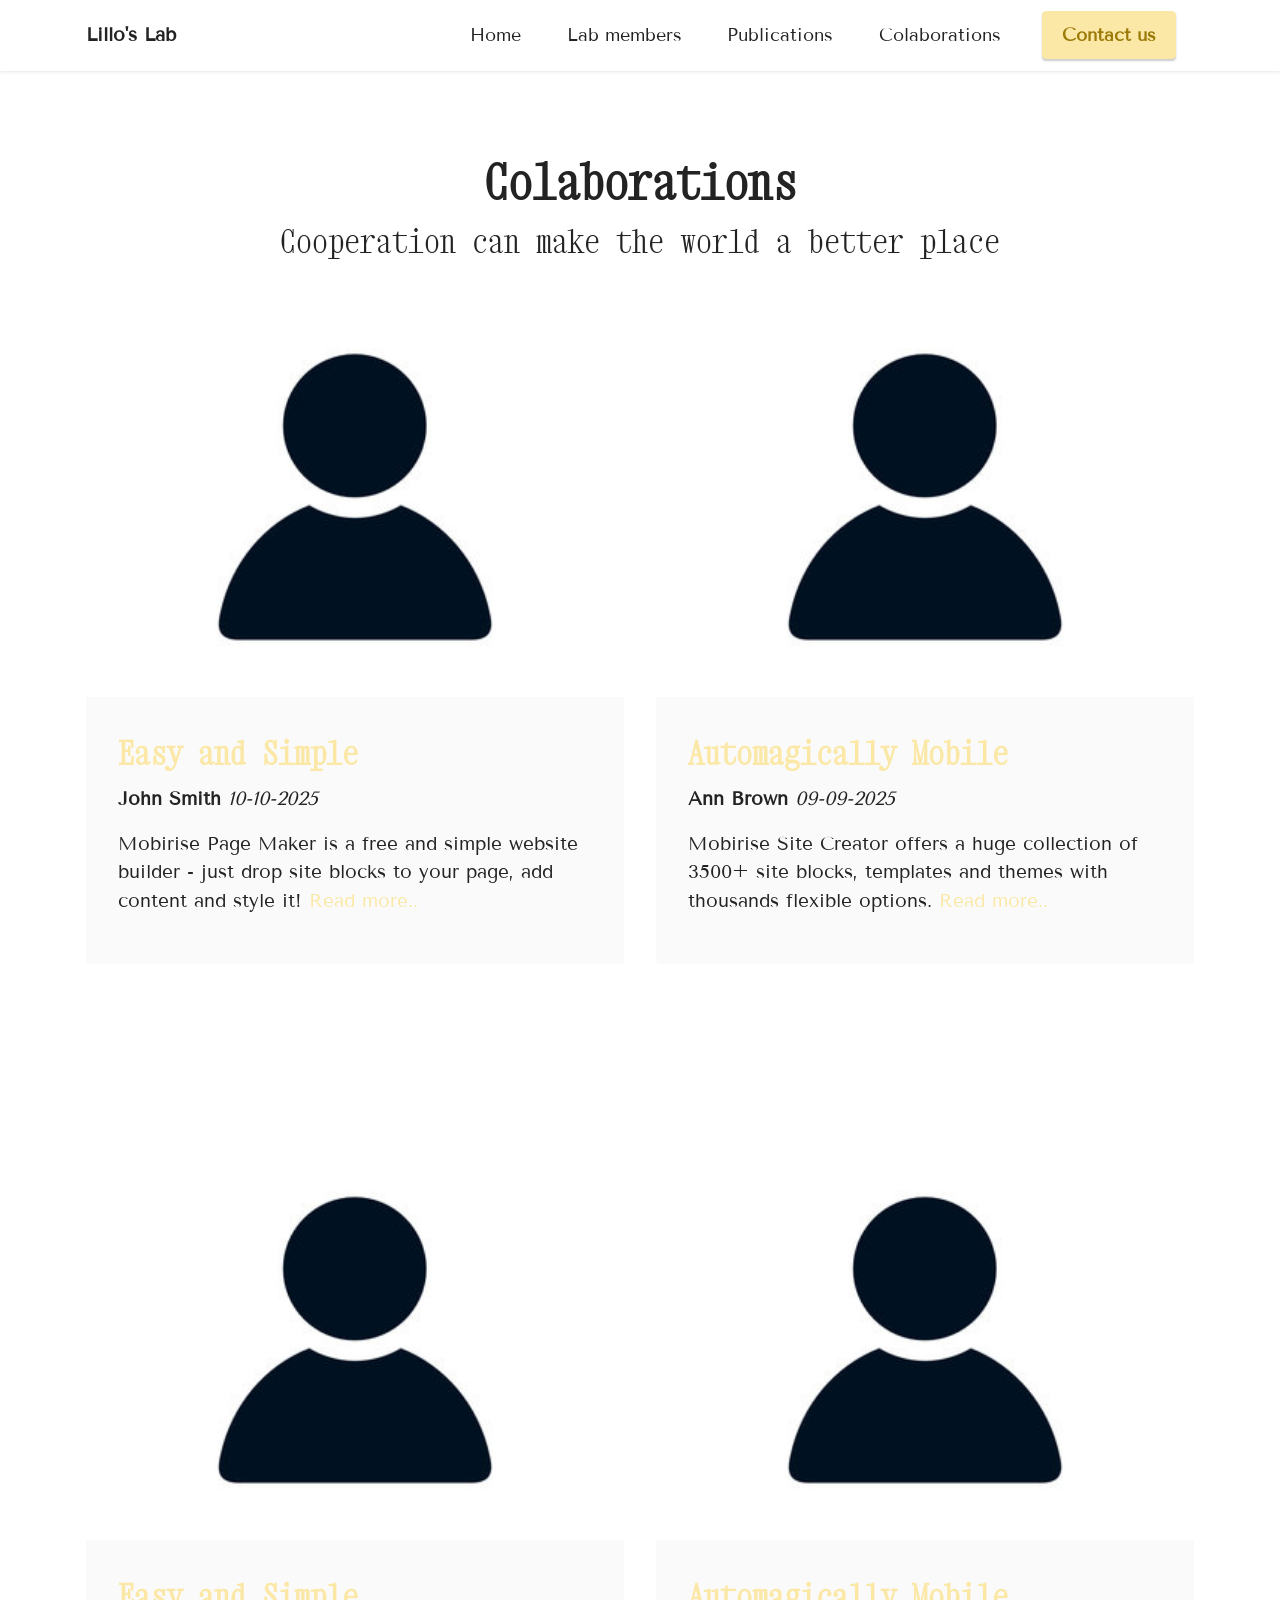
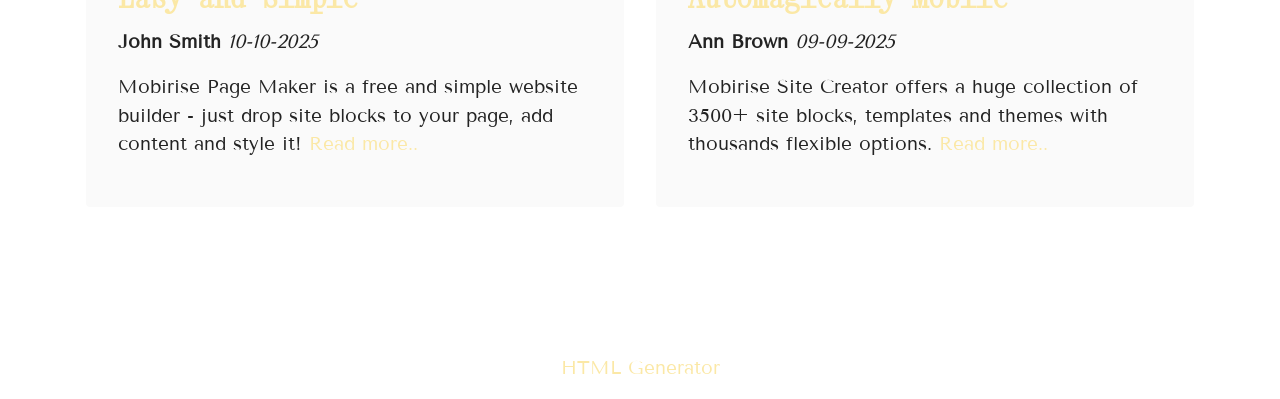
==== Colaborations.html @ 9b97ae5f "create github pages" ====
<!DOCTYPE html>
<html  >
<head>
  <!-- Site made with Mobirise Website Builder v6.1.12, https://mobirise.com -->
  <meta charset="UTF-8">
  <meta http-equiv="X-UA-Compatible" content="IE=edge">
  <meta name="generator" content="Mobirise v6.1.12, mobirise.com">
  <meta name="viewport" content="width=device-width, initial-scale=1, minimum-scale=1">
  <link rel="shortcut icon" href="assets/images/logo.png" type="image/x-icon">
  <meta name="description" content="">
  
  
  <title>Colaborations</title>
  <link rel="stylesheet" href="assets/bootstrap/css/bootstrap.min.css">
  <link rel="stylesheet" href="assets/dropdown/css/style.css">
  <link rel="stylesheet" href="assets/socicon/css/styles.css">
  <link rel="stylesheet" href="assets/theme/css/style.css">
  <link rel="preload" href="https://fonts.googleapis.com/css?family=Xanh+Mono:400,400i&display=swap" as="style" onload="this.onload=null;this.rel='stylesheet'">
  <noscript><link rel="stylesheet" href="https://fonts.googleapis.com/css?family=Xanh+Mono:400,400i&display=swap"></noscript>
  <link rel="preload" href="https://fonts.googleapis.com/css?family=Tenor+Sans:400&display=swap" as="style" onload="this.onload=null;this.rel='stylesheet'">
  <noscript><link rel="stylesheet" href="https://fonts.googleapis.com/css?family=Tenor+Sans:400&display=swap"></noscript>
  <link rel="preload" as="style" href="assets/mobirise/css/mbr-additional.css?v=vrxulY"><link rel="stylesheet" href="assets/mobirise/css/mbr-additional.css?v=vrxulY" type="text/css">

  
  
  
</head>
<body>
  
  <section data-bs-version="5.1" class="menu menu2 cid-sFHpMqcXGj" once="menu" id="menu2-4">
    
    <nav class="navbar navbar-dropdown navbar-fixed-top navbar-expand-lg">
        <div class="container">
            <div class="navbar-brand">
                
                <span class="navbar-caption-wrap"><a class="navbar-caption text-black text-primary display-7">Lillo's Lab</a></span>
            </div>
            <button class="navbar-toggler" type="button" data-toggle="collapse" data-bs-toggle="collapse" data-target="#navbarSupportedContent" data-bs-target="#navbarSupportedContent" aria-controls="navbarNavAltMarkup" aria-expanded="false" aria-label="Toggle navigation">
                <div class="hamburger">
                    <span></span>
                    <span></span>
                    <span></span>
                    <span></span>
                </div>
            </button>
            <div class="collapse navbar-collapse" id="navbarSupportedContent">
                <ul class="navbar-nav nav-dropdown" data-app-modern-menu="true"><li class="nav-item"><a class="nav-link link text-black text-primary display-4" href="index.html#top">Home</a></li>
                    <li class="nav-item"><a class="nav-link link text-black text-primary display-4" href="members.html">Lab members</a></li>
                    <li class="nav-item"><a class="nav-link link text-black text-primary display-4" href="index.html#features19-e">Publications</a>
                    </li><li class="nav-item"><a class="nav-link link text-black text-primary display-4" href="index.html#map1-a">Colaborations</a></li></ul>
                
                <div class="navbar-buttons mbr-section-btn"><a class="btn btn-primary display-4" href="https://mobiri.se">Contact us</a></div>
            </div>
        </div>
    </nav>
</section>

<section data-bs-version="5.1" class="content1 cid-vqY2LfV2Kw" id="content1-f">
    
    
    <div class="container">
        <div class="mbr-section-head">
            <h4 class="mbr-section-title mbr-fonts-style align-center mb-0 display-2"><strong>Colaborations</strong></h4>
            <h5 class="mbr-section-subtitle mbr-fonts-style align-center mb-0 mt-2 display-5">Cooperation can make the world a better place</h5>
        </div>
        <div class="row mt-4">
            <div class="item features-image col-12 col-md-6 col-lg-6">
                <div class="item-wrapper">
                    <div class="item-img">
                        <img src="assets/images/person.jpg" alt="Mobirise Website Builder" title="">
                    </div>
                    <div class="item-content">
                        <h5 class="item-title mbr-fonts-style display-5"><a href="#top" class="text-primary"><strong>Easy and Simple</strong></a></h5>
                        <h6 class="item-subtitle mbr-fonts-style mt-1 display-7">
                            <strong style="">John Smith</strong><em> 10-10-2025</em></h6>
                        <p class="mbr-text mbr-fonts-style mt-3 display-7">Mobirise Page Maker is a free and simple
                            website builder - just drop site blocks to your page, add content and style it!&nbsp;<a href="#" class="text-primary">Read more..</a></p>
                    </div>
                    
                </div>
            </div>
            <div class="item features-image col-12 col-md-6 col-lg-6">
                <div class="item-wrapper">
                    <div class="item-img">
                        <img src="assets/images/person.jpg" alt="Mobirise Website Builder" title="">
                    </div>
                    <div class="item-content">
                        <h5 class="item-title mbr-fonts-style display-5"><a href="#top" class="text-primary"><strong>Automagically Mobile</strong></a></h5>
                        <h6 class="item-subtitle mbr-fonts-style mt-1 display-7"><strong style="">Ann
                                Brown</strong><em>&nbsp;09-09-2025</em></h6>
                        <p class="mbr-text mbr-fonts-style mt-3 display-7">Mobirise Site Creator offers a huge
                            collection of 3500+ site blocks, templates and themes with thousands flexible options. <a href="#top" class="text-primary">Read more..</a><br></p>
                    </div>
                    
                </div>
            </div>


        </div>
    </div>
</section>

<section data-bs-version="5.1" class="content1 cid-vqY32XXuA8" id="content1-h">
    
    
    <div class="container">
        
        <div class="row mt-4">
            <div class="item features-image col-12 col-md-6 col-lg-6">
                <div class="item-wrapper">
                    <div class="item-img">
                        <img src="assets/images/person.jpg" alt="Mobirise Website Builder" title="">
                    </div>
                    <div class="item-content">
                        <h5 class="item-title mbr-fonts-style display-5"><a href="#top" class="text-primary"><strong>Easy and Simple</strong></a></h5>
                        <h6 class="item-subtitle mbr-fonts-style mt-1 display-7">
                            <strong style="">John Smith</strong><em> 10-10-2025</em></h6>
                        <p class="mbr-text mbr-fonts-style mt-3 display-7">Mobirise Page Maker is a free and simple
                            website builder - just drop site blocks to your page, add content and style it!&nbsp;<a href="#" class="text-primary">Read more..</a></p>
                    </div>
                    
                </div>
            </div>
            <div class="item features-image col-12 col-md-6 col-lg-6">
                <div class="item-wrapper">
                    <div class="item-img">
                        <img src="assets/images/person.jpg" alt="Mobirise Website Builder" title="">
                    </div>
                    <div class="item-content">
                        <h5 class="item-title mbr-fonts-style display-5"><a href="#top" class="text-primary"><strong>Automagically Mobile</strong></a></h5>
                        <h6 class="item-subtitle mbr-fonts-style mt-1 display-7"><strong style="">Ann
                                Brown</strong><em>&nbsp;09-09-2025</em></h6>
                        <p class="mbr-text mbr-fonts-style mt-3 display-7">Mobirise Site Creator offers a huge
                            collection of 3500+ site blocks, templates and themes with thousands flexible options. <a href="#top" class="text-primary">Read more..</a><br></p>
                    </div>
                    
                </div>
            </div>


        </div>
    </div>
</section><section class="display-7" style="padding: 0;align-items: center;justify-content: center;flex-wrap: wrap;    align-content: center;display: flex;position: relative;height: 4rem;"><a href="https://mobiri.se/4995027" style="flex: 1 1;height: 4rem;position: absolute;width: 100%;z-index: 1;"><img alt="" style="height: 4rem;" src="[data-uri]"></a><p style="margin: 0;text-align: center;" class="display-7">&#8204;</p><a style="z-index:1" href="https://mobirise.com/html-builder.html">HTML Generator</a></section><script src="assets/bootstrap/js/bootstrap.bundle.min.js"></script>  <script src="assets/smoothscroll/smooth-scroll.js"></script>  <script src="assets/ytplayer/index.js"></script>  <script src="assets/dropdown/js/navbar-dropdown.js"></script>  <script src="assets/theme/js/script.js"></script>  
  
  
</body>
</html>
---- assets/dropdown/css/style.css ----
.navbar-dropdown {
  left: 0;
  padding: 0;
  position: absolute;
  right: 0;
  top: 0;
  transition: all 0.45s ease;
  z-index: 1030;
  background: #282828; }
  .navbar-dropdown .navbar-logo {
    margin-right: 0.8rem;
    transition: margin 0.3s ease-in-out;
    vertical-align: middle; }
    .navbar-dropdown .navbar-logo img {
      height: 3.125rem;
      transition: all 0.3s ease-in-out; }
    .navbar-dropdown .navbar-logo.mbr-iconfont {
      font-size: 3.125rem;
      line-height: 3.125rem; }
  .navbar-dropdown .navbar-caption {
    font-weight: 700;
    white-space: normal;
    vertical-align: -4px;
    line-height: 3.125rem !important; }
    .navbar-dropdown .navbar-caption, .navbar-dropdown .navbar-caption:hover {
      color: inherit;
      text-decoration: none; }
  .navbar-dropdown .mbr-iconfont + .navbar-caption {
    vertical-align: -1px; }
  .navbar-dropdown.navbar-fixed-top {
    position: fixed; }
  .navbar-dropdown .navbar-brand span {
    vertical-align: -4px; }
  .navbar-dropdown.bg-color.transparent {
    background: none; }
  .navbar-dropdown.navbar-short .navbar-brand {
    padding: 0.625rem 0; }
    .navbar-dropdown.navbar-short .navbar-brand span {
      vertical-align: -1px; }
  .navbar-dropdown.navbar-short .navbar-caption {
    line-height: 2.375rem !important;
    vertical-align: -2px; }
  .navbar-dropdown.navbar-short .navbar-logo {
    margin-right: 0.5rem; }
    .navbar-dropdown.navbar-short .navbar-logo img {
      height: 2.375rem; }
    .navbar-dropdown.navbar-short .navbar-logo.mbr-iconfont {
      font-size: 2.375rem;
      line-height: 2.375rem; }
  .navbar-dropdown.navbar-short .mbr-table-cell {
    height: 3.625rem; }
  .navbar-dropdown .navbar-close {
    left: 0.6875rem;
    position: fixed;
    top: 0.75rem;
    z-index: 1000; }
  .navbar-dropdown .hamburger-icon {
    content: "";
    display: inline-block;
    vertical-align: middle;
    width: 16px;
    -webkit-box-shadow: 0 -6px 0 1px #282828,0 0 0 1px #282828,0 6px 0 1px #282828;
    -moz-box-shadow: 0 -6px 0 1px #282828,0 0 0 1px #282828,0 6px 0 1px #282828;
    box-shadow: 0 -6px 0 1px #282828,0 0 0 1px #282828,0 6px 0 1px #282828; }

.dropdown-menu .dropdown-toggle[data-toggle="dropdown-submenu"]::after {
  border-bottom: 0.35em solid transparent;
  border-left: 0.35em solid;
  border-right: 0;
  border-top: 0.35em solid transparent;
  margin-left: 0.3rem; }

.dropdown-menu .dropdown-item:focus {
  outline: 0; }

.nav-dropdown {
  font-size: 0.75rem;
  font-weight: 500;
  height: auto !important; }
  .nav-dropdown .nav-btn {
    padding-left: 1rem; }
  .nav-dropdown .link {
    margin: .667em 1.667em;
    font-weight: 500;
    padding: 0;
    transition: color .2s ease-in-out; }
    .nav-dropdown .link.dropdown-toggle {
      margin-right: 2.583em; }
      .nav-dropdown .link.dropdown-toggle::after {
        margin-left: .25rem;
        border-top: 0.35em solid;
        border-right: 0.35em solid transparent;
        border-left: 0.35em solid transparent;
        border-bottom: 0; }
      .nav-dropdown .link.dropdown-toggle[aria-expanded="true"] {
        margin: 0;
        padding: 0.667em 3.263em  0.667em 1.667em; }
  .nav-dropdown .link::after,
  .nav-dropdown .dropdown-item::after {
    color: inherit; }
  .nav-dropdown .btn {
    font-size: 0.75rem;
    font-weight: 700;
    letter-spacing: 0;
    margin-bottom: 0;
    padding-left: 1.25rem;
    padding-right: 1.25rem; }
  .nav-dropdown .dropdown-menu {
    border-radius: 0;
    border: 0;
    left: 0;
    margin: 0;
    padding-bottom: 1.25rem;
    padding-top: 1.25rem;
    position: relative; }
  .nav-dropdown .dropdown-submenu {
    margin-left: 0.125rem;
    top: 0; }
  .nav-dropdown .dropdown-item {
    font-weight: 500;
    line-height: 2;
    padding: 0.3846em 4.615em 0.3846em 1.5385em;
    position: relative;
    transition: color .2s ease-in-out, background-color .2s ease-in-out; }
    .nav-dropdown .dropdown-item::after {
      margin-top: -0.3077em;
      position: absolute;
      right: 1.1538em;
      top: 50%; }
    .nav-dropdown .dropdown-item:focus, .nav-dropdown .dropdown-item:hover {
      background: none; }

@media (max-width: 767px) {
  .nav-dropdown.navbar-toggleable-sm {
    bottom: 0;
    display: none;
    left: 0;
    overflow-x: hidden;
    position: fixed;
    top: 0;
    transform: translateX(-100%);
    -ms-transform: translateX(-100%);
    -webkit-transform: translateX(-100%);
    width: 18.75rem;
    z-index: 999; } }
.nav-dropdown.navbar-toggleable-xl {
  bottom: 0;
  display: none;
  left: 0;
  overflow-x: hidden;
  position: fixed;
  top: 0;
  transform: translateX(-100%);
  -ms-transform: translateX(-100%);
  -webkit-transform: translateX(-100%);
  width: 18.75rem;
  z-index: 999; }

.nav-dropdown-sm {
  display: block !important;
  overflow-x: hidden;
  overflow: auto;
  padding-top: 3.875rem; }
  .nav-dropdown-sm::after {
    content: "";
    display: block;
    height: 3rem;
    width: 100%; }
  .nav-dropdown-sm.collapse.in ~ .navbar-close {
    display: block !important; }
  .nav-dropdown-sm.collapsing, .nav-dropdown-sm.collapse.in {
    transform: translateX(0);
    -ms-transform: translateX(0);
    -webkit-transform: translateX(0);
    transition: all 0.25s ease-out;
    -webkit-transition: all 0.25s ease-out;
    background: #282828; }
  .nav-dropdown-sm.collapsing[aria-expanded="false"] {
    transform: translateX(-100%);
    -ms-transform: translateX(-100%);
    -webkit-transform: translateX(-100%); }
  .nav-dropdown-sm .nav-item {
    display: block;
    margin-left: 0 !important;
    padding-left: 0; }
  .nav-dropdown-sm .link,
  .nav-dropdown-sm .dropdown-item {
    border-top: 1px dotted rgba(255, 255, 255, 0.1);
    font-size: 0.8125rem;
    line-height: 1.6;
    margin: 0 !important;
    padding: 0.875rem 2.4rem 0.875rem 1.5625rem !important;
    position: relative;
    white-space: normal; }
    .nav-dropdown-sm .link:focus, .nav-dropdown-sm .link:hover,
    .nav-dropdown-sm .dropdown-item:focus,
    .nav-dropdown-sm .dropdown-item:hover {
      background: rgba(0, 0, 0, 0.2) !important;
      color: #c0a375; }
  .nav-dropdown-sm .nav-btn {
    position: relative;
    padding: 1.5625rem 1.5625rem 0 1.5625rem; }
    .nav-dropdown-sm .nav-btn::before {
      border-top: 1px dotted rgba(255, 255, 255, 0.1);
      content: "";
      left: 0;
      position: absolute;
      top: 0;
      width: 100%; }
    .nav-dropdown-sm .nav-btn + .nav-btn {
      padding-top: 0.625rem; }
      .nav-dropdown-sm .nav-btn + .nav-btn::before {
        display: none; }
  .nav-dropdown-sm .btn {
    padding: 0.625rem 0; }
  .nav-dropdown-sm .dropdown-toggle[data-toggle="dropdown-submenu"]::after {
    margin-left: .25rem;
    border-top: 0.35em solid;
    border-right: 0.35em solid transparent;
    border-left: 0.35em solid transparent;
    border-bottom: 0; }
  .nav-dropdown-sm .dropdown-toggle[data-toggle="dropdown-submenu"][aria-expanded="true"]::after {
    border-top: 0;
    border-right: 0.35em solid transparent;
    border-left: 0.35em solid transparent;
    border-bottom: 0.35em solid; }
  .nav-dropdown-sm .dropdown-menu {
    margin: 0;
    padding: 0;
    position: relative;
    top: 0;
    left: 0;
    width: 100%;
    border: 0;
    float: none;
    border-radius: 0;
    background: none; }
  .nav-dropdown-sm .dropdown-submenu {
    left: 100%;
    margin-left: 0.125rem;
    margin-top: -1.25rem;
    top: 0; }

.navbar-toggleable-sm .nav-dropdown .dropdown-menu {
  position: absolute; }

.navbar-toggleable-sm .nav-dropdown .dropdown-submenu {
  left: 100%;
  margin-left: 0.125rem;
  margin-top: -1.25rem;
  top: 0; }

.navbar-toggleable-sm.opened .nav-dropdown .dropdown-menu {
  position: relative; }

.navbar-toggleable-sm.opened .nav-dropdown .dropdown-submenu {
  left: 0;
  margin-left: 00rem;
  margin-top: 0rem;
  top: 0; }

.is-builder .nav-dropdown.collapsing {
  transition: none !important; }
---- assets/socicon/css/styles.css ----
@charset "UTF-8";

@font-face {
  font-family: 'Socicon';
  src:  url('../fonts/socicon.eot');
  src:  url('../fonts/socicon.eot?#iefix') format('embedded-opentype'),
    url('../fonts/socicon.woff2') format('woff2'),
    url('../fonts/socicon.ttf') format('truetype'),
    url('../fonts/socicon.woff') format('woff'),
    url('../fonts/socicon.svg#socicon') format('svg');
  font-weight: normal;
  font-style: normal;
  font-display: swap;
}

[data-icon]:before {
  font-family: "socicon" !important;
  content: attr(data-icon);
  font-style: normal !important;
  font-weight: normal !important;
  font-variant: normal !important;
  text-transform: none !important;
  speak: none;
  line-height: 1;
  -webkit-font-smoothing: antialiased;
  -moz-osx-font-smoothing: grayscale;
}

[class^="socicon-"], [class*=" socicon-"] {
  /* use !important to prevent issues with browser extensions that change fonts */
  font-family: 'Socicon' !important;
  speak: none;
  font-style: normal;
  font-weight: normal;
  font-variant: normal;
  text-transform: none;
  line-height: 1;

  /* Better Font Rendering =========== */
  -webkit-font-smoothing: antialiased;
  -moz-osx-font-smoothing: grayscale;
}

.socicon-500px:before {
  content: "\e000";
}
.socicon-8tracks:before {
  content: "\e001";
}
.socicon-airbnb:before {
  content: "\e002";
}
.socicon-alliance:before {
  content: "\e003";
}
.socicon-amazon:before {
  content: "\e004";
}
.socicon-amplement:before {
  content: "\e005";
}
.socicon-android:before {
  content: "\e006";
}
.socicon-angellist:before {
  content: "\e007";
}
.socicon-apple:before {
  content: "\e008";
}
.socicon-appnet:before {
  content: "\e009";
}
.socicon-baidu:before {
  content: "\e00a";
}
.socicon-bandcamp:before {
  content: "\e00b";
}
.socicon-battlenet:before {
  content: "\e00c";
}
.socicon-mixer:before {
  content: "\e00d";
}
.socicon-bebee:before {
  content: "\e00e";
}
.socicon-bebo:before {
  content: "\e00f";
}
.socicon-behance:before {
  content: "\e010";
}
.socicon-blizzard:before {
  content: "\e011";
}
.socicon-blogger:before {
  content: "\e012";
}
.socicon-buffer:before {
  content: "\e013";
}
.socicon-chrome:before {
  content: "\e014";
}
.socicon-coderwall:before {
  content: "\e015";
}
.socicon-curse:before {
  content: "\e016";
}
.socicon-dailymotion:before {
  content: "\e017";
}
.socicon-deezer:before {
  content: "\e018";
}
.socicon-delicious:before {
  content: "\e019";
}
.socicon-deviantart:before {
  content: "\e01a";
}
.socicon-diablo:before {
  content: "\e01b";
}
.socicon-digg:before {
  content: "\e01c";
}
.socicon-discord:before {
  content: "\e01d";
}
.socicon-disqus:before {
  content: "\e01e";
}
.socicon-douban:before {
  content: "\e01f";
}
.socicon-draugiem:before {
  content: "\e020";
}
.socicon-dribbble:before {
  content: "\e021";
}
.socicon-drupal:before {
  content: "\e022";
}
.socicon-ebay:before {
  content: "\e023";
}
.socicon-ello:before {
  content: "\e024";
}
.socicon-endomodo:before {
  content: "\e025";
}
.socicon-envato:before {
  content: "\e026";
}
.socicon-etsy:before {
  content: "\e027";
}
.socicon-facebook:before {
  content: "\e028";
}
.socicon-feedburner:before {
  content: "\e029";
}
.socicon-filmweb:before {
  content: "\e02a";
}
.socicon-firefox:before {
  content: "\e02b";
}
.socicon-flattr:before {
  content: "\e02c";
}
.socicon-flickr:before {
  content: "\e02d";
}
.socicon-formulr:before {
  content: "\e02e";
}
.socicon-forrst:before {
  content: "\e02f";
}
.socicon-foursquare:before {
  content: "\e030";
}
.socicon-friendfeed:before {
  content: "\e031";
}
.socicon-github:before {
  content: "\e032";
}
.socicon-goodreads:before {
  content: "\e033";
}
.socicon-google:before {
  content: "\e034";
}
.socicon-googlescholar:before {
  content: "\e035";
}
.socicon-googlegroups:before {
  content: "\e036";
}
.socicon-googlephotos:before {
  content: "\e037";
}
.socicon-googleplus:before {
  content: "\e038";
}
.socicon-grooveshark:before {
  content: "\e039";
}
.socicon-hackerrank:before {
  content: "\e03a";
}
.socicon-hearthstone:before {
  content: "\e03b";
}
.socicon-hellocoton:before {
  content: "\e03c";
}
.socicon-heroes:before {
  content: "\e03d";
}
.socicon-smashcast:before {
  content: "\e03e";
}
.socicon-horde:before {
  content: "\e03f";
}
.socicon-houzz:before {
  content: "\e040";
}
.socicon-icq:before {
  content: "\e041";
}
.socicon-identica:before {
  content: "\e042";
}
.socicon-imdb:before {
  content: "\e043";
}
.socicon-instagram:before {
  content: "\e044";
}
.socicon-issuu:before {
  content: "\e045";
}
.socicon-istock:before {
  content: "\e046";
}
.socicon-itunes:before {
  content: "\e047";
}
.socicon-keybase:before {
  content: "\e048";
}
.socicon-lanyrd:before {
  content: "\e049";
}
.socicon-lastfm:before {
  content: "\e04a";
}
.socicon-line:before {
  content: "\e04b";
}
.socicon-linkedin:before {
  content: "\e04c";
}
.socicon-livejournal:before {
  content: "\e04d";
}
.socicon-lyft:before {
  content: "\e04e";
}
.socicon-macos:before {
  content: "\e04f";
}
.socicon-mail:before {
  content: "\e050";
}
.socicon-medium:before {
  content: "\e051";
}
.socicon-meetup:before {
  content: "\e052";
}
.socicon-mixcloud:before {
  content: "\e053";
}
.socicon-modelmayhem:before {
  content: "\e054";
}
.socicon-mumble:before {
  content: "\e055";
}
.socicon-myspace:before {
  content: "\e056";
}
.socicon-newsvine:before {
  content: "\e057";
}
.socicon-nintendo:before {
  content: "\e058";
}
.socicon-npm:before {
  content: "\e059";
}
.socicon-odnoklassniki:before {
  content: "\e05a";
}
.socicon-openid:before {
  content: "\e05b";
}
.socicon-opera:before {
  content: "\e05c";
}
.socicon-outlook:before {
  content: "\e05d";
}
.socicon-overwatch:before {
  content: "\e05e";
}
.socicon-patreon:before {
  content: "\e05f";
}
.socicon-paypal:before {
  content: "\e060";
}
.socicon-periscope:before {
  content: "\e061";
}
.socicon-persona:before {
  content: "\e062";
}
.socicon-pinterest:before {
  content: "\e063";
}
.socicon-play:before {
  content: "\e064";
}
.socicon-player:before {
  content: "\e065";
}
.socicon-playstation:before {
  content: "\e066";
}
.socicon-pocket:before {
  content: "\e067";
}
.socicon-qq:before {
  content: "\e068";
}
.socicon-quora:before {
  content: "\e069";
}
.socicon-raidcall:before {
  content: "\e06a";
}
.socicon-ravelry:before {
  content: "\e06b";
}
.socicon-reddit:before {
  content: "\e06c";
}
.socicon-renren:before {
  content: "\e06d";
}
.socicon-researchgate:before {
  content: "\e06e";
}
.socicon-residentadvisor:before {
  content: "\e06f";
}
.socicon-reverbnation:before {
  content: "\e070";
}
.socicon-rss:before {
  content: "\e071";
}
.socicon-sharethis:before {
  content: "\e072";
}
.socicon-skype:before {
  content: "\e073";
}
.socicon-slideshare:before {
  content: "\e074";
}
.socicon-smugmug:before {
  content: "\e075";
}
.socicon-snapchat:before {
  content: "\e076";
}
.socicon-songkick:before {
  content: "\e077";
}
.socicon-soundcloud:before {
  content: "\e078";
}
.socicon-spotify:before {
  content: "\e079";
}
.socicon-stackexchange:before {
  content: "\e07a";
}
.socicon-stackoverflow:before {
  content: "\e07b";
}
.socicon-starcraft:before {
  content: "\e07c";
}
.socicon-stayfriends:before {
  content: "\e07d";
}
.socicon-steam:before {
  content: "\e07e";
}
.socicon-storehouse:before {
  content: "\e07f";
}
.socicon-strava:before {
  content: "\e080";
}
.socicon-streamjar:before {
  content: "\e081";
}
.socicon-stumbleupon:before {
  content: "\e082";
}
.socicon-swarm:before {
  content: "\e083";
}
.socicon-teamspeak:before {
  content: "\e084";
}
.socicon-teamviewer:before {
  content: "\e085";
}
.socicon-technorati:before {
  content: "\e086";
}
.socicon-telegram:before {
  content: "\e087";
}
.socicon-tripadvisor:before {
  content: "\e088";
}
.socicon-tripit:before {
  content: "\e089";
}
.socicon-triplej:before {
  content: "\e08a";
}
.socicon-tumblr:before {
  content: "\e08b";
}
.socicon-twitch:before {
  content: "\e08c";
}
.socicon-twitter:before {
  content: "\e08d";
}
.socicon-uber:before {
  content: "\e08e";
}
.socicon-ventrilo:before {
  content: "\e08f";
}
.socicon-viadeo:before {
  content: "\e090";
}
.socicon-viber:before {
  content: "\e091";
}
.socicon-viewbug:before {
  content: "\e092";
}
.socicon-vimeo:before {
  content: "\e093";
}
.socicon-vine:before {
  content: "\e094";
}
.socicon-vkontakte:before {
  content: "\e095";
}
.socicon-warcraft:before {
  content: "\e096";
}
.socicon-wechat:before {
  content: "\e097";
}
.socicon-weibo:before {
  content: "\e098";
}
.socicon-whatsapp:before {
  content: "\e099";
}
.socicon-wikipedia:before {
  content: "\e09a";
}
.socicon-windows:before {
  content: "\e09b";
}
.socicon-wordpress:before {
  content: "\e09c";
}
.socicon-wykop:before {
  content: "\e09d";
}
.socicon-xbox:before {
  content: "\e09e";
}
.socicon-xing:before {
  content: "\e09f";
}
.socicon-yahoo:before {
  content: "\e0a0";
}
.socicon-yammer:before {
  content: "\e0a1";
}
.socicon-yandex:before {
  content: "\e0a2";
}
.socicon-yelp:before {
  content: "\e0a3";
}
.socicon-younow:before {
  content: "\e0a4";
}
.socicon-youtube:before {
  content: "\e0a5";
}
.socicon-zapier:before {
  content: "\e0a6";
}
.socicon-zerply:before {
  content: "\e0a7";
}
.socicon-zomato:before {
  content: "\e0a8";
}
.socicon-zynga:before {
  content: "\e0a9";
}
.socicon-bluesky:before {
  content: "\e0aa";
}
.socicon-threads:before {
  content: "\e0ab";
}
.socicon-spreadshirt:before {
  content: "\e901";
}
.socicon-gamejolt:before {
  content: "\e902";
}
.socicon-trello:before {
  content: "\e903";
}
.socicon-tunein:before {
  content: "\e904";
}
.socicon-bloglovin:before {
  content: "\e905";
}
.socicon-gamewisp:before {
  content: "\e906";
}
.socicon-messenger:before {
  content: "\e907";
}
.socicon-pandora:before {
  content: "\e908";
}
.socicon-augment:before {
  content: "\e909";
}
.socicon-bitbucket:before {
  content: "\e90a";
}
.socicon-fyuse:before {
  content: "\e90b";
}
.socicon-yt-gaming:before {
  content: "\e90c";
}
.socicon-sketchfab:before {
  content: "\e90d";
}
.socicon-mobcrush:before {
  content: "\e90e";
}
.socicon-microsoft:before {
  content: "\e90f";
}
.socicon-realtor:before {
  content: "\e910";
}
.socicon-tidal:before {
  content: "\e911";
}
.socicon-qobuz:before {
  content: "\e912";
}
.socicon-natgeo:before {
  content: "\e913";
}
.socicon-mastodon:before {
  content: "\e914";
}
.socicon-unsplash:before {
  content: "\e915";
}
.socicon-homeadvisor:before {
  content: "\e916";
}
.socicon-angieslist:before {
  content: "\e917";
}
.socicon-codepen:before {
  content: "\e918";
}
.socicon-slack:before {
  content: "\e919";
}
.socicon-openaigym:before {
  content: "\e91a";
}
.socicon-logmein:before {
  content: "\e91b";
}
.socicon-fiverr:before {
  content: "\e91c";
}
.socicon-gotomeeting:before {
  content: "\e91d";
}
.socicon-aliexpress:before {
  content: "\e91e";
}
.socicon-guru:before {
  content: "\e91f";
}
.socicon-appstore:before {
  content: "\e920";
}
.socicon-homes:before {
  content: "\e921";
}
.socicon-zoom:before {
  content: "\e922";
}
.socicon-alibaba:before {
  content: "\e923";
}
.socicon-craigslist:before {
  content: "\e924";
}
.socicon-wix:before {
  content: "\e925";
}
.socicon-redfin:before {
  content: "\e926";
}
.socicon-googlecalendar:before {
  content: "\e927";
}
.socicon-shopify:before {
  content: "\e928";
}
.socicon-freelancer:before {
  content: "\e929";
}
.socicon-seedrs:before {
  content: "\e92a";
}
.socicon-bing:before {
  content: "\e92b";
}
.socicon-doodle:before {
  content: "\e92c";
}
.socicon-bonanza:before {
  content: "\e92d";
}
.socicon-squarespace:before {
  content: "\e92e";
}
.socicon-toptal:before {
  content: "\e92f";
}
.socicon-gust:before {
  content: "\e930";
}
.socicon-ask:before {
  content: "\e931";
}
.socicon-trulia:before {
  content: "\e932";
}
.socicon-loomly:before {
  content: "\e933";
}
.socicon-ghost:before {
  content: "\e934";
}
.socicon-upwork:before {
  content: "\e935";
}
.socicon-fundable:before {
  content: "\e936";
}
.socicon-booking:before {
  content: "\e937";
}
.socicon-googlemaps:before {
  content: "\e938";
}
.socicon-zillow:before {
  content: "\e939";
}
.socicon-niconico:before {
  content: "\e93a";
}
.socicon-toneden:before {
  content: "\e93b";
}
.socicon-crunchbase:before {
  content: "\e93c";
}
.socicon-homefy:before {
  content: "\e93d";
}
.socicon-calendly:before {
  content: "\e93e";
}
.socicon-livemaster:before {
  content: "\e93f";
}
.socicon-udemy:before {
  content: "\e940";
}
.socicon-codered:before {
  content: "\e941";
}
.socicon-origin:before {
  content: "\e942";
}
.socicon-nextdoor:before {
  content: "\e943";
}
.socicon-portfolio:before {
  content: "\e944";
}
.socicon-instructables:before {
  content: "\e945";
}
.socicon-gitlab:before {
  content: "\e946";
}
.socicon-hackernews:before {
  content: "\e947";
}
.socicon-smashwords:before {
  content: "\e948";
}
.socicon-kobo:before {
  content: "\e949";
}
.socicon-bookbub:before {
  content: "\e94a";
}
.socicon-mailru:before {
  content: "\e94b";
}
.socicon-moddb:before {
  content: "\e94c";
}
.socicon-indiedb:before {
  content: "\e94d";
}
.socicon-traxsource:before {
  content: "\e94e";
}
.socicon-gamefor:before {
  content: "\e94f";
}
.socicon-pixiv:before {
  content: "\e950";
}
.socicon-myanimelist:before {
  content: "\e951";
}
.socicon-blackberry:before {
  content: "\e952";
}
.socicon-wickr:before {
  content: "\e953";
}
.socicon-spip:before {
  content: "\e954";
}
.socicon-napster:before {
  content: "\e955";
}
.socicon-beatport:before {
  content: "\e956";
}
.socicon-hackerone:before {
  content: "\e957";
}
.socicon-internet:before {
  content: "\e958";
}
.socicon-ubuntu:before {
  content: "\e959";
}
.socicon-artstation:before {
  content: "\e95a";
}
.socicon-invision:before {
  content: "\e95b";
}
.socicon-torial:before {
  content: "\e95c";
}
.socicon-collectorz:before {
  content: "\e95d";
}
.socicon-seenthis:before {
  content: "\e95e";
}
.socicon-googleplaymusic:before {
  content: "\e95f";
}
.socicon-debian:before {
  content: "\e960";
}
.socicon-filmfreeway:before {
  content: "\e961";
}
.socicon-gnome:before {
  content: "\e962";
}
.socicon-itchio:before {
  content: "\e963";
}
.socicon-jamendo:before {
  content: "\e964";
}
.socicon-mix:before {
  content: "\e965";
}
.socicon-sharepoint:before {
  content: "\e966";
}
.socicon-tinder:before {
  content: "\e967";
}
.socicon-windguru:before {
  content: "\e968";
}
.socicon-cdbaby:before {
  content: "\e969";
}
.socicon-elementaryos:before {
  content: "\e96a";
}
.socicon-stage32:before {
  content: "\e96b";
}
.socicon-tiktok:before {
  content: "\e96c";
}
.socicon-gitter:before {
  content: "\e96d";
}
.socicon-letterboxd:before {
  content: "\e96e";
}
.socicon-threema:before {
  content: "\e96f";
}
.socicon-splice:before {
  content: "\e970";
}
.socicon-metapop:before {
  content: "\e971";
}
.socicon-naver:before {
  content: "\e972";
}
.socicon-remote:before {
  content: "\e973";
}
.socicon-flipboard:before {
  content: "\e974";
}
.socicon-googlehangouts:before {
  content: "\e975";
}
.socicon-dlive:before {
  content: "\e976";
}
.socicon-vsco:before {
  content: "\e977";
}
.socicon-stitcher:before {
  content: "\e978";
}
.socicon-avvo:before {
  content: "\e979";
}
.socicon-redbubble:before {
  content: "\e97a";
}
.socicon-society6:before {
  content: "\e97b";
}
.socicon-zazzle:before {
  content: "\e97c";
}
.socicon-eitaa:before {
  content: "\e97d";
}
.socicon-soroush:before {
  content: "\e97e";
}
.socicon-bale:before {
  content: "\e97f";
}
---- assets/theme/css/style.css ----
@charset "UTF-8";
section {
  background-color: #ffffff;
}

body {
  font-style: normal;
  line-height: 1.5;
  font-weight: 400;
  color: #232323;
  position: relative;
}

button {
  background-color: transparent;
  border-color: transparent;
}

section,
.container,
.container-fluid {
  position: relative;
  word-wrap: break-word;
}

a.mbr-iconfont:hover {
  text-decoration: none;
}

.article .lead p,
.article .lead ul,
.article .lead ol,
.article .lead pre,
.article .lead blockquote {
  margin-bottom: 0;
}

a {
  font-style: normal;
  font-weight: 400;
  cursor: pointer;
}
a, a:hover {
  text-decoration: none;
}

.mbr-section-title {
  font-style: normal;
  line-height: 1.3;
}

.mbr-section-subtitle {
  line-height: 1.3;
}

.mbr-text {
  font-style: normal;
  line-height: 1.7;
}

h1,
h2,
h3,
h4,
h5,
h6,
.display-1,
.display-2,
.display-4,
.display-5,
.display-7,
span,
p,
a {
  line-height: 1;
  word-break: break-word;
  word-wrap: break-word;
  font-weight: 400;
}

b,
strong {
  font-weight: bold;
}

input:-webkit-autofill, input:-webkit-autofill:hover, input:-webkit-autofill:focus, input:-webkit-autofill:active {
  transition-delay: 9999s;
  -webkit-transition-property: background-color, color;
  transition-property: background-color, color;
}

textarea[type=hidden] {
  display: none;
}

section {
  background-position: 50% 50%;
  background-repeat: no-repeat;
  background-size: cover;
}
section .mbr-background-video,
section .mbr-background-video-preview {
  position: absolute;
  bottom: 0;
  left: 0;
  right: 0;
  top: 0;
}

.hidden {
  visibility: hidden;
}

.mbr-z-index20 {
  z-index: 20;
}

/*! Base colors */
.mbr-white {
  color: #ffffff;
}

.mbr-black {
  color: #111111;
}

.mbr-bg-white {
  background-color: #ffffff;
}

.mbr-bg-black {
  background-color: #000000;
}

/*! Text-aligns */
.align-left {
  text-align: left;
}

.align-center {
  text-align: center;
}

.align-right {
  text-align: right;
}

/*! Font-weight  */
.mbr-light {
  font-weight: 300;
}

.mbr-regular {
  font-weight: 400;
}

.mbr-semibold {
  font-weight: 500;
}

.mbr-bold {
  font-weight: 700;
}

/*! Media  */
.media-content {
  flex-basis: 100%;
}

.media-container-row {
  display: flex;
  flex-direction: row;
  flex-wrap: wrap;
  justify-content: center;
  align-content: center;
  align-items: start;
}
.media-container-row .media-size-item {
  width: 400px;
}

.media-container-column {
  display: flex;
  flex-direction: column;
  flex-wrap: wrap;
  justify-content: center;
  align-content: center;
  align-items: stretch;
}
.media-container-column > * {
  width: 100%;
}

@media (min-width: 992px) {
  .media-container-row {
    flex-wrap: nowrap;
  }
}
figure {
  margin-bottom: 0;
  overflow: hidden;
}

figure[mbr-media-size] {
  transition: width 0.1s;
}

img,
iframe {
  display: block;
  width: 100%;
}

.card {
  background-color: transparent;
  border: none;
}

.card-box {
  width: 100%;
}

.card-img {
  text-align: center;
  flex-shrink: 0;
  -webkit-flex-shrink: 0;
}

.media {
  max-width: 100%;
  margin: 0 auto;
}

.mbr-figure {
  align-self: center;
}

.media-container > div {
  max-width: 100%;
}

.mbr-figure img,
.card-img img {
  width: 100%;
}

@media (max-width: 991px) {
  .media-size-item {
    width: auto !important;
  }

  .media {
    width: auto;
  }

  .mbr-figure {
    width: 100% !important;
  }
}
/*! Buttons */
.mbr-section-btn {
  margin-left: -0.6rem;
  margin-right: -0.6rem;
  font-size: 0;
}

.btn {
  font-weight: 600;
  border-width: 1px;
  font-style: normal;
  margin: 0.6rem 0.6rem;
  white-space: normal;
  transition: all 0.2s ease-in-out;
  display: inline-flex;
  align-items: center;
  justify-content: center;
  word-break: break-word;
}

.btn-sm {
  font-weight: 600;
  letter-spacing: 0px;
  transition: all 0.3s ease-in-out;
}

.btn-md {
  font-weight: 600;
  letter-spacing: 0px;
  transition: all 0.3s ease-in-out;
}

.btn-lg {
  font-weight: 600;
  letter-spacing: 0px;
  transition: all 0.3s ease-in-out;
}

.btn-form {
  margin: 0;
}
.btn-form:hover {
  cursor: pointer;
}

nav .mbr-section-btn {
  margin-left: 0rem;
  margin-right: 0rem;
}

/*! Btn icon margin */
.btn .mbr-iconfont,
.btn.btn-sm .mbr-iconfont {
  order: 1;
  cursor: pointer;
  margin-left: 0.5rem;
  vertical-align: sub;
}

.btn.btn-md .mbr-iconfont,
.btn.btn-md .mbr-iconfont {
  margin-left: 0.8rem;
}

.mbr-regular {
  font-weight: 400;
}

.mbr-semibold {
  font-weight: 500;
}

.mbr-bold {
  font-weight: 700;
}

[type=submit] {
  -webkit-appearance: none;
}

/*! Full-screen */
.mbr-fullscreen .mbr-overlay {
  min-height: 100vh;
}

.mbr-fullscreen {
  display: flex;
  display: -moz-flex;
  display: -ms-flex;
  display: -o-flex;
  align-items: center;
  min-height: 100vh;
  padding-top: 3rem;
  padding-bottom: 3rem;
}

/*! Map */
.map {
  height: 25rem;
  position: relative;
}
.map iframe {
  width: 100%;
  height: 100%;
}

/*! Scroll to top arrow */
.mbr-arrow-up {
  bottom: 25px;
  right: 90px;
  position: fixed;
  text-align: right;
  z-index: 5000;
  color: #ffffff;
  font-size: 22px;
}

.mbr-arrow-up a {
  background: rgba(0, 0, 0, 0.2);
  border-radius: 50%;
  color: #fff;
  display: inline-block;
  height: 60px;
  width: 60px;
  border: 2px solid #fff;
  outline-style: none !important;
  position: relative;
  text-decoration: none;
  transition: all 0.3s ease-in-out;
  cursor: pointer;
  text-align: center;
}
.mbr-arrow-up a:hover {
  background-color: rgba(0, 0, 0, 0.4);
}
.mbr-arrow-up a i {
  line-height: 60px;
}

.mbr-arrow-up-icon {
  display: block;
  color: #fff;
}

.mbr-arrow-up-icon::before {
  content: "›";
  display: inline-block;
  font-family: serif;
  font-size: 22px;
  line-height: 1;
  font-style: normal;
  position: relative;
  top: 6px;
  left: -4px;
  transform: rotate(-90deg);
}

/*! Arrow Down */
.mbr-arrow {
  position: absolute;
  bottom: 45px;
  left: 50%;
  width: 60px;
  height: 60px;
  cursor: pointer;
  background-color: rgba(80, 80, 80, 0.5);
  border-radius: 50%;
  transform: translateX(-50%);
}
@media (max-width: 767px) {
  .mbr-arrow {
    display: none;
  }
}
.mbr-arrow > a {
  display: inline-block;
  text-decoration: none;
  outline-style: none;
  -webkit-animation: arrowdown 1.7s ease-in-out infinite;
          animation: arrowdown 1.7s ease-in-out infinite;
  color: #ffffff;
}
.mbr-arrow > a > i {
  position: absolute;
  top: -2px;
  left: 15px;
  font-size: 2rem;
}

#scrollToTop a i::before {
  content: "";
  position: absolute;
  display: block;
  border-bottom: 2.5px solid #fff;
  border-left: 2.5px solid #fff;
  width: 27.8%;
  height: 27.8%;
  left: 50%;
  top: 51%;
  transform: translateY(-30%) translateX(-50%) rotate(135deg);
}

@keyframes arrowdown {
  0% {
    transform: translateY(0px);
  }
  50% {
    transform: translateY(-5px);
  }
  100% {
    transform: translateY(0px);
  }
}
@-webkit-keyframes arrowdown {
  0% {
    transform: translateY(0px);
  }
  50% {
    transform: translateY(-5px);
  }
  100% {
    transform: translateY(0px);
  }
}
@media (max-width: 500px) {
  .mbr-arrow-up {
    left: 0;
    right: 0;
    text-align: center;
  }
}
/*Gradients animation*/
@keyframes gradient-animation {
  from {
    background-position: 0% 100%;
    -webkit-animation-timing-function: ease-in-out;
            animation-timing-function: ease-in-out;
  }
  to {
    background-position: 100% 0%;
    -webkit-animation-timing-function: ease-in-out;
            animation-timing-function: ease-in-out;
  }
}
@-webkit-keyframes gradient-animation {
  from {
    background-position: 0% 100%;
    -webkit-animation-timing-function: ease-in-out;
            animation-timing-function: ease-in-out;
  }
  to {
    background-position: 100% 0%;
    -webkit-animation-timing-function: ease-in-out;
            animation-timing-function: ease-in-out;
  }
}
.bg-gradient {
  background-size: 200% 200%;
  animation: gradient-animation 5s infinite alternate;
  -webkit-animation: gradient-animation 5s infinite alternate;
}

.menu .navbar-brand {
  display: -webkit-flex;
}
.menu .navbar-brand span {
  display: flex;
  display: -webkit-flex;
}
.menu .navbar-brand .navbar-caption-wrap {
  display: -webkit-flex;
}
.menu .navbar-brand .navbar-logo img {
  display: -webkit-flex;
  width: auto;
}
@media (min-width: 768px) and (max-width: 991px) {
  .menu .navbar-toggleable-sm .navbar-nav {
    display: -ms-flexbox;
  }
}
@media (max-width: 991px) {
  .menu .navbar-collapse {
    max-height: 93.5vh;
  }
  .menu .navbar-collapse.show {
    overflow: auto;
  }
}
@media (min-width: 992px) {
  .menu .navbar-nav.nav-dropdown {
    display: -webkit-flex;
  }
  .menu .navbar-toggleable-sm .navbar-collapse {
    display: -webkit-flex !important;
  }
  .menu .collapsed .navbar-collapse {
    max-height: 93.5vh;
  }
  .menu .collapsed .navbar-collapse.show {
    overflow: auto;
  }
}
@media (max-width: 767px) {
  .menu .navbar-collapse {
    max-height: 80vh;
  }
}

.nav-link .mbr-iconfont {
  margin-right: 0.5rem;
}

.navbar {
  display: -webkit-flex;
  -webkit-flex-wrap: wrap;
  -webkit-align-items: center;
  -webkit-justify-content: space-between;
}

.navbar-collapse {
  -webkit-flex-basis: 100%;
  -webkit-flex-grow: 1;
  -webkit-align-items: center;
}

.nav-dropdown .link {
  padding: 0.667em 1.667em !important;
  margin: 0 !important;
}

.nav {
  display: -webkit-flex;
  -webkit-flex-wrap: wrap;
}

.row {
  display: -webkit-flex;
  -webkit-flex-wrap: wrap;
}

.justify-content-center {
  -webkit-justify-content: center;
}

.form-inline {
  display: -webkit-flex;
}

.card-wrapper {
  -webkit-flex: 1;
}

.carousel-control {
  z-index: 10;
  display: -webkit-flex;
}

.carousel-controls {
  display: -webkit-flex;
}

.media {
  display: -webkit-flex;
}

.form-group:focus {
  outline: none;
}

.jq-selectbox__select {
  padding: 7px 0;
  position: relative;
}

.jq-selectbox__dropdown {
  overflow: hidden;
  border-radius: 10px;
  position: absolute;
  top: 100%;
  left: 0 !important;
  width: 100% !important;
}

.jq-selectbox__trigger-arrow {
  right: 0;
  transform: translateY(-50%);
}

.jq-selectbox li {
  padding: 1.07em 0.5em;
}

input[type=range] {
  padding-left: 0 !important;
  padding-right: 0 !important;
}

.modal-dialog,
.modal-content {
  height: 100%;
}

.modal-dialog .carousel-inner {
  height: calc(100vh - 1.75rem);
}
@media (max-width: 575px) {
  .modal-dialog .carousel-inner {
    height: calc(100vh - 1rem);
  }
}

.carousel-item {
  text-align: center;
}

.carousel-item img {
  margin: auto;
}

.navbar-toggler {
  align-self: flex-start;
  padding: 0.25rem 0.75rem;
  font-size: 1.25rem;
  line-height: 1;
  background: transparent;
  border: 1px solid transparent;
  border-radius: 0.25rem;
}

.navbar-toggler:focus,
.navbar-toggler:hover {
  text-decoration: none;
  box-shadow: none;
}

.navbar-toggler-icon {
  display: inline-block;
  width: 1.5em;
  height: 1.5em;
  vertical-align: middle;
  content: "";
  background: no-repeat center center;
  background-size: 100% 100%;
}

.navbar-toggler-left {
  position: absolute;
  left: 1rem;
}

.navbar-toggler-right {
  position: absolute;
  right: 1rem;
}

.card-img {
  width: auto;
}

.menu .navbar.collapsed:not(.beta-menu) {
  flex-direction: column;
}

.carousel-item.active,
.carousel-item-next,
.carousel-item-prev {
  display: flex;
}

.note-air-layout .dropup .dropdown-menu,
.note-air-layout .navbar-fixed-bottom .dropdown .dropdown-menu {
  bottom: initial !important;
}

html,
body {
  height: auto;
  min-height: 100vh;
}

.dropup .dropdown-toggle::after {
  display: none;
}

.form-asterisk {
  font-family: initial;
  position: absolute;
  top: -2px;
  font-weight: normal;
}

.form-control-label {
  position: relative;
  cursor: pointer;
  margin-bottom: 0.357em;
  padding: 0;
}

.alert {
  color: #ffffff;
  border-radius: 0;
  border: 0;
  font-size: 1.1rem;
  line-height: 1.5;
  margin-bottom: 1.875rem;
  padding: 1.25rem;
  position: relative;
  text-align: center;
}
.alert.alert-form::after {
  background-color: inherit;
  bottom: -7px;
  content: "";
  display: block;
  height: 14px;
  left: 50%;
  margin-left: -7px;
  position: absolute;
  transform: rotate(45deg);
  width: 14px;
}

.form-control {
  background-color: #ffffff;
  background-clip: border-box;
  color: #232323;
  line-height: 1rem !important;
  height: auto;
  padding: 0.6rem 1.2rem;
  transition: border-color 0.25s ease 0s;
  border: 1px solid transparent !important;
  border-radius: 4px;
  box-shadow: rgba(0, 0, 0, 0.07) 0px 1px 1px 0px, rgba(0, 0, 0, 0.07) 0px 1px 3px 0px, rgba(0, 0, 0, 0.03) 0px 0px 0px 1px;
}
.form-active .form-control:invalid {
  border-color: red;
}

form .row {
  margin-left: -0.6rem;
  margin-right: -0.6rem;
}
form .row [class*=col] {
  padding-left: 0.6rem;
  padding-right: 0.6rem;
}

form .mbr-section-btn {
  margin: 0;
  padding-left: 0.6rem;
  padding-right: 0.6rem;
}

form .btn {
  display: flex;
  padding: 0.6rem 1.2rem;
  margin: 0;
}

form .form-check-input {
  margin-top: 0.5;
}

textarea.form-control {
  line-height: 1.5rem !important;
}

.form-group {
  margin-bottom: 1.2rem;
}

.form-control,
form .btn {
  min-height: 48px;
}

.gdpr-block label span.textGDPR input[name=gdpr] {
  top: 7px;
}

.form-control:focus {
  box-shadow: none;
}

:focus {
  outline: none;
}

.mbr-overlay {
  background-color: #000;
  bottom: 0;
  left: 0;
  opacity: 0.5;
  position: absolute;
  right: 0;
  top: 0;
  z-index: 0;
  pointer-events: none;
}

blockquote {
  font-style: italic;
  padding: 3rem;
  font-size: 1.09rem;
  position: relative;
  border-left: 3px solid;
}

ul,
ol,
pre,
blockquote {
  margin-bottom: 2.3125rem;
}

.mt-4 {
  margin-top: 2rem !important;
}

.mb-4 {
  margin-bottom: 2rem !important;
}

@media (min-width: 992px) {
  .container {
    padding-left: 16px;
    padding-right: 16px;
  }

  .row {
    margin-left: -16px;
    margin-right: -16px;
  }
  .row > [class*=col] {
    padding-left: 16px;
    padding-right: 16px;
  }
}
@media (min-width: 768px) {
  .container-fluid {
    padding-left: 32px;
    padding-right: 32px;
  }
}
@media (min-width: 768px) and (max-width: 991px) {
  .mbr-container {
    padding-left: 32px;
    padding-right: 32px;
  }
}
@media (max-width: 767px) {
  .mbr-container {
    padding-left: 16px;
    padding-right: 16px;
  }
}
.card-wrapper,
.item-wrapper {
  overflow: hidden;
}

.app-video-wrapper > img {
  opacity: 1;
}

.item {
  position: relative;
}

.dropdown-menu .dropdown-menu {
  left: 100%;
}

.dropdown-item + .dropdown-menu {
  display: none;
}

.dropdown-item:hover + .dropdown-menu,
.dropdown-menu:hover {
  display: block;
}

@media (min-aspect-ratio: 16/9) {
  .mbr-video-foreground {
    height: 300% !important;
    top: -100% !important;
  }
}
@media (max-aspect-ratio: 16/9) {
  .mbr-video-foreground {
    width: 300% !important;
    left: -100% !important;
  }
}.engine {
	position: absolute;
	text-indent: -2400px;
	text-align: center;
	padding: 0;
	top: 0;
	left: -2400px;
}
---- assets/mobirise/css/mbr-additional.css ----
body {
  font-family: Jost;
}
.display-1 {
  font-family: 'Xanh Mono', monospace;
  font-size: 4.6rem;
  line-height: 1.1;
}
.display-1 > .mbr-iconfont {
  font-size: 5.75rem;
}
.display-2 {
  font-family: 'Xanh Mono', monospace;
  font-size: 3rem;
  line-height: 1.1;
}
.display-2 > .mbr-iconfont {
  font-size: 3.75rem;
}
.display-4 {
  font-family: 'Tenor Sans', sans-serif;
  font-size: 1.1rem;
  line-height: 1.5;
}
.display-4 > .mbr-iconfont {
  font-size: 1.375rem;
}
.display-5 {
  font-family: 'Xanh Mono', monospace;
  font-size: 2rem;
  line-height: 1.5;
}
.display-5 > .mbr-iconfont {
  font-size: 2.5rem;
}
.display-7 {
  font-family: 'Tenor Sans', sans-serif;
  font-size: 1.2rem;
  line-height: 1.5;
}
.display-7 > .mbr-iconfont {
  font-size: 1.5rem;
}
/* ---- Fluid typography for mobile devices ---- */
/* 1.4 - font scale ratio ( bootstrap == 1.42857 ) */
/* 100vw - current viewport width */
/* (48 - 20)  48 == 48rem == 768px, 20 == 20rem == 320px(minimal supported viewport) */
/* 0.65 - min scale variable, may vary */
@media (max-width: 992px) {
  .display-1 {
    font-size: 3.68rem;
  }
}
@media (max-width: 768px) {
  .display-1 {
    font-size: 3.22rem;
    font-size: calc( 2.26rem + (4.6 - 2.26) * ((100vw - 20rem) / (48 - 20)));
    line-height: calc( 1.1 * (2.26rem + (4.6 - 2.26) * ((100vw - 20rem) / (48 - 20))));
  }
  .display-2 {
    font-size: 2.4rem;
    font-size: calc( 1.7rem + (3 - 1.7) * ((100vw - 20rem) / (48 - 20)));
    line-height: calc( 1.3 * (1.7rem + (3 - 1.7) * ((100vw - 20rem) / (48 - 20))));
  }
  .display-4 {
    font-size: 0.88rem;
    font-size: calc( 1.0350000000000001rem + (1.1 - 1.0350000000000001) * ((100vw - 20rem) / (48 - 20)));
    line-height: calc( 1.4 * (1.0350000000000001rem + (1.1 - 1.0350000000000001) * ((100vw - 20rem) / (48 - 20))));
  }
  .display-5 {
    font-size: 1.6rem;
    font-size: calc( 1.35rem + (2 - 1.35) * ((100vw - 20rem) / (48 - 20)));
    line-height: calc( 1.4 * (1.35rem + (2 - 1.35) * ((100vw - 20rem) / (48 - 20))));
  }
  .display-7 {
    font-size: 0.96rem;
    font-size: calc( 1.07rem + (1.2 - 1.07) * ((100vw - 20rem) / (48 - 20)));
    line-height: calc( 1.4 * (1.07rem + (1.2 - 1.07) * ((100vw - 20rem) / (48 - 20))));
  }
}
/* Buttons */
.btn {
  padding: 0.6rem 1.2rem;
  border-radius: 4px;
}
.btn-sm {
  padding: 0.6rem 1.2rem;
  border-radius: 4px;
}
.btn-md {
  padding: 0.6rem 1.2rem;
  border-radius: 4px;
}
.btn-lg {
  padding: 1rem 2.6rem;
  border-radius: 4px;
}
.bg-primary {
  background-color: #fbe8a6 !important;
}
.bg-success {
  background-color: #40b0bf !important;
}
.bg-info {
  background-color: #47b5ed !important;
}
.bg-warning {
  background-color: #ffe161 !important;
}
.bg-danger {
  background-color: #ff9966 !important;
}
.btn-primary,
.btn-primary:active {
  background-color: #fbe8a6 !important;
  border-color: #fbe8a6 !important;
  color: #9b7a07 !important;
  box-shadow: 0 2px 2px 0 rgba(0, 0, 0, 0.2);
}
.btn-primary:hover,
.btn-primary:focus,
.btn-primary.focus,
.btn-primary.active {
  color: #483903 !important;
  background-color: #f7d353 !important;
  border-color: #f7d353 !important;
  box-shadow: 0 2px 5px 0 rgba(0, 0, 0, 0.2);
}
.btn-primary.disabled,
.btn-primary:disabled {
  color: #9b7a07 !important;
  background-color: #f7d353 !important;
  border-color: #f7d353 !important;
}
.btn-secondary,
.btn-secondary:active {
  background-color: #b4dfe5 !important;
  border-color: #b4dfe5 !important;
  color: #286972 !important;
  box-shadow: 0 2px 2px 0 rgba(0, 0, 0, 0.2);
}
.btn-secondary:hover,
.btn-secondary:focus,
.btn-secondary.focus,
.btn-secondary.active {
  color: #ffffff !important;
  background-color: #74c4cf !important;
  border-color: #74c4cf !important;
  box-shadow: 0 2px 5px 0 rgba(0, 0, 0, 0.2);
}
.btn-secondary.disabled,
.btn-secondary:disabled {
  color: #286972 !important;
  background-color: #74c4cf !important;
  border-color: #74c4cf !important;
}
.btn-info,
.btn-info:active {
  background-color: #47b5ed !important;
  border-color: #47b5ed !important;
  color: #ffffff !important;
  box-shadow: 0 2px 2px 0 rgba(0, 0, 0, 0.2);
}
.btn-info:hover,
.btn-info:focus,
.btn-info.focus,
.btn-info.active {
  color: #ffffff !important;
  background-color: #148cca !important;
  border-color: #148cca !important;
  box-shadow: 0 2px 5px 0 rgba(0, 0, 0, 0.2);
}
.btn-info.disabled,
.btn-info:disabled {
  color: #ffffff !important;
  background-color: #148cca !important;
  border-color: #148cca !important;
}
.btn-success,
.btn-success:active {
  background-color: #40b0bf !important;
  border-color: #40b0bf !important;
  color: #ffffff !important;
  box-shadow: 0 2px 2px 0 rgba(0, 0, 0, 0.2);
}
.btn-success:hover,
.btn-success:focus,
.btn-success.focus,
.btn-success.active {
  color: #ffffff !important;
  background-color: #2a747e !important;
  border-color: #2a747e !important;
  box-shadow: 0 2px 5px 0 rgba(0, 0, 0, 0.2);
}
.btn-success.disabled,
.btn-success:disabled {
  color: #ffffff !important;
  background-color: #2a747e !important;
  border-color: #2a747e !important;
}
.btn-warning,
.btn-warning:active {
  background-color: #ffe161 !important;
  border-color: #ffe161 !important;
  color: #614f00 !important;
  box-shadow: 0 2px 2px 0 rgba(0, 0, 0, 0.2);
}
.btn-warning:hover,
.btn-warning:focus,
.btn-warning.focus,
.btn-warning.active {
  color: #0a0800 !important;
  background-color: #ffd10a !important;
  border-color: #ffd10a !important;
  box-shadow: 0 2px 5px 0 rgba(0, 0, 0, 0.2);
}
.btn-warning.disabled,
.btn-warning:disabled {
  color: #614f00 !important;
  background-color: #ffd10a !important;
  border-color: #ffd10a !important;
}
.btn-danger,
.btn-danger:active {
  background-color: #ff9966 !important;
  border-color: #ff9966 !important;
  color: #ffffff !important;
  box-shadow: 0 2px 2px 0 rgba(0, 0, 0, 0.2);
}
.btn-danger:hover,
.btn-danger:focus,
.btn-danger.focus,
.btn-danger.active {
  color: #ffffff !important;
  background-color: #ff5f0f !important;
  border-color: #ff5f0f !important;
  box-shadow: 0 2px 5px 0 rgba(0, 0, 0, 0.2);
}
.btn-danger.disabled,
.btn-danger:disabled {
  color: #ffffff !important;
  background-color: #ff5f0f !important;
  border-color: #ff5f0f !important;
}
.btn-white,
.btn-white:active {
  background-color: #fafafa !important;
  border-color: #fafafa !important;
  color: #7a7a7a !important;
  box-shadow: 0 2px 2px 0 rgba(0, 0, 0, 0.2);
}
.btn-white:hover,
.btn-white:focus,
.btn-white.focus,
.btn-white.active {
  color: #4f4f4f !important;
  background-color: #cfcfcf !important;
  border-color: #cfcfcf !important;
  box-shadow: 0 2px 5px 0 rgba(0, 0, 0, 0.2);
}
.btn-white.disabled,
.btn-white:disabled {
  color: #7a7a7a !important;
  background-color: #cfcfcf !important;
  border-color: #cfcfcf !important;
}
.btn-black,
.btn-black:active {
  background-color: #232323 !important;
  border-color: #232323 !important;
  color: #ffffff !important;
  box-shadow: 0 2px 2px 0 rgba(0, 0, 0, 0.2);
}
.btn-black:hover,
.btn-black:focus,
.btn-black.focus,
.btn-black.active {
  color: #ffffff !important;
  background-color: #000000 !important;
  border-color: #000000 !important;
  box-shadow: 0 2px 5px 0 rgba(0, 0, 0, 0.2);
}
.btn-black.disabled,
.btn-black:disabled {
  color: #ffffff !important;
  background-color: #000000 !important;
  border-color: #000000 !important;
}
.btn-primary-outline,
.btn-primary-outline:active {
  background-color: transparent !important;
  border-color: transparent;
  color: #fbe8a6;
}
.btn-primary-outline:hover,
.btn-primary-outline:focus,
.btn-primary-outline.focus,
.btn-primary-outline.active {
  color: #f7d353 !important;
  background-color: transparent!important;
  border-color: transparent!important;
  box-shadow: none!important;
}
.btn-primary-outline.disabled,
.btn-primary-outline:disabled {
  color: #9b7a07 !important;
  background-color: #fbe8a6 !important;
  border-color: #fbe8a6 !important;
}
.btn-secondary-outline,
.btn-secondary-outline:active {
  background-color: transparent !important;
  border-color: transparent;
  color: #b4dfe5;
}
.btn-secondary-outline:hover,
.btn-secondary-outline:focus,
.btn-secondary-outline.focus,
.btn-secondary-outline.active {
  color: #74c4cf !important;
  background-color: transparent!important;
  border-color: transparent!important;
  box-shadow: none!important;
}
.btn-secondary-outline.disabled,
.btn-secondary-outline:disabled {
  color: #286972 !important;
  background-color: #b4dfe5 !important;
  border-color: #b4dfe5 !important;
}
.btn-info-outline,
.btn-info-outline:active {
  background-color: transparent !important;
  border-color: transparent;
  color: #47b5ed;
}
.btn-info-outline:hover,
.btn-info-outline:focus,
.btn-info-outline.focus,
.btn-info-outline.active {
  color: #148cca !important;
  background-color: transparent!important;
  border-color: transparent!important;
  box-shadow: none!important;
}
.btn-info-outline.disabled,
.btn-info-outline:disabled {
  color: #ffffff !important;
  background-color: #47b5ed !important;
  border-color: #47b5ed !important;
}
.btn-success-outline,
.btn-success-outline:active {
  background-color: transparent !important;
  border-color: transparent;
  color: #40b0bf;
}
.btn-success-outline:hover,
.btn-success-outline:focus,
.btn-success-outline.focus,
.btn-success-outline.active {
  color: #2a747e !important;
  background-color: transparent!important;
  border-color: transparent!important;
  box-shadow: none!important;
}
.btn-success-outline.disabled,
.btn-success-outline:disabled {
  color: #ffffff !important;
  background-color: #40b0bf !important;
  border-color: #40b0bf !important;
}
.btn-warning-outline,
.btn-warning-outline:active {
  background-color: transparent !important;
  border-color: transparent;
  color: #ffe161;
}
.btn-warning-outline:hover,
.btn-warning-outline:focus,
.btn-warning-outline.focus,
.btn-warning-outline.active {
  color: #ffd10a !important;
  background-color: transparent!important;
  border-color: transparent!important;
  box-shadow: none!important;
}
.btn-warning-outline.disabled,
.btn-warning-outline:disabled {
  color: #614f00 !important;
  background-color: #ffe161 !important;
  border-color: #ffe161 !important;
}
.btn-danger-outline,
.btn-danger-outline:active {
  background-color: transparent !important;
  border-color: transparent;
  color: #ff9966;
}
.btn-danger-outline:hover,
.btn-danger-outline:focus,
.btn-danger-outline.focus,
.btn-danger-outline.active {
  color: #ff5f0f !important;
  background-color: transparent!important;
  border-color: transparent!important;
  box-shadow: none!important;
}
.btn-danger-outline.disabled,
.btn-danger-outline:disabled {
  color: #ffffff !important;
  background-color: #ff9966 !important;
  border-color: #ff9966 !important;
}
.btn-black-outline,
.btn-black-outline:active {
  background-color: transparent !important;
  border-color: transparent;
  color: #232323;
}
.btn-black-outline:hover,
.btn-black-outline:focus,
.btn-black-outline.focus,
.btn-black-outline.active {
  color: #000000 !important;
  background-color: transparent!important;
  border-color: transparent!important;
  box-shadow: none!important;
}
.btn-black-outline.disabled,
.btn-black-outline:disabled {
  color: #ffffff !important;
  background-color: #232323 !important;
  border-color: #232323 !important;
}
.btn-white-outline,
.btn-white-outline:active {
  background-color: transparent !important;
  border-color: transparent;
  color: #fafafa;
}
.btn-white-outline:hover,
.btn-white-outline:focus,
.btn-white-outline.focus,
.btn-white-outline.active {
  color: #cfcfcf !important;
  background-color: transparent!important;
  border-color: transparent!important;
  box-shadow: none!important;
}
.btn-white-outline.disabled,
.btn-white-outline:disabled {
  color: #7a7a7a !important;
  background-color: #fafafa !important;
  border-color: #fafafa !important;
}
.text-primary {
  color: #fbe8a6 !important;
}
.text-secondary {
  color: #b4dfe5 !important;
}
.text-success {
  color: #40b0bf !important;
}
.text-info {
  color: #47b5ed !important;
}
.text-warning {
  color: #ffe161 !important;
}
.text-danger {
  color: #ff9966 !important;
}
.text-white {
  color: #fafafa !important;
}
.text-black {
  color: #232323 !important;
}
a.text-primary:hover,
a.text-primary:focus,
a.text-primary.active {
  color: #f7cf44 !important;
}
a.text-secondary:hover,
a.text-secondary:focus,
a.text-secondary.active {
  color: #68bfcb !important;
}
a.text-success:hover,
a.text-success:focus,
a.text-success.active {
  color: #266a73 !important;
}
a.text-info:hover,
a.text-info:focus,
a.text-info.active {
  color: #1283bc !important;
}
a.text-warning:hover,
a.text-warning:focus,
a.text-warning.active {
  color: #facb00 !important;
}
a.text-danger:hover,
a.text-danger:focus,
a.text-danger.active {
  color: #ff5500 !important;
}
a.text-white:hover,
a.text-white:focus,
a.text-white.active {
  color: #c7c7c7 !important;
}
a.text-black:hover,
a.text-black:focus,
a.text-black.active {
  color: #000000 !important;
}
a[class*="text-"]:not(.nav-link):not(.dropdown-item):not([role]):not(.navbar-caption) {
  position: relative;
  background-image: transparent;
  background-size: 10000px 2px;
  background-repeat: no-repeat;
  background-position: 0px 1.2em;
  background-position: -10000px 1.2em;
}
a[class*="text-"]:not(.nav-link):not(.dropdown-item):not([role]):not(.navbar-caption):hover {
  transition: background-position 2s ease-in-out;
  background-image: linear-gradient(currentColor 50%, currentColor 50%);
  background-position: 0px 1.2em;
}
.nav-tabs .nav-link.active {
  color: #fbe8a6;
}
.nav-tabs .nav-link:not(.active) {
  color: #232323;
}
.alert-success {
  background-color: #70c770;
}
.alert-info {
  background-color: #47b5ed;
}
.alert-warning {
  background-color: #ffe161;
}
.alert-danger {
  background-color: #ff9966;
}
.mbr-gallery-filter li.active .btn {
  background-color: #fbe8a6;
  border-color: #fbe8a6;
  color: #b38d08;
}
.mbr-gallery-filter li.active .btn:focus {
  box-shadow: none;
}
a,
a:hover {
  color: #fbe8a6;
}
.mbr-plan-header.bg-primary .mbr-plan-subtitle,
.mbr-plan-header.bg-primary .mbr-plan-price-desc {
  color: #ffffff;
}
.mbr-plan-header.bg-success .mbr-plan-subtitle,
.mbr-plan-header.bg-success .mbr-plan-price-desc {
  color: #a0d8df;
}
.mbr-plan-header.bg-info .mbr-plan-subtitle,
.mbr-plan-header.bg-info .mbr-plan-price-desc {
  color: #ffffff;
}
.mbr-plan-header.bg-warning .mbr-plan-subtitle,
.mbr-plan-header.bg-warning .mbr-plan-price-desc {
  color: #ffffff;
}
.mbr-plan-header.bg-danger .mbr-plan-subtitle,
.mbr-plan-header.bg-danger .mbr-plan-price-desc {
  color: #ffffff;
}
/* Scroll to top button*/
.scrollToTop_wraper {
  display: none;
}
.form-control {
  font-family: 'Tenor Sans', sans-serif;
  font-size: 1.1rem;
  line-height: 1.5;
  font-weight: 400;
}
.form-control > .mbr-iconfont {
  font-size: 1.375rem;
}
.form-control:hover,
.form-control:focus {
  box-shadow: rgba(0, 0, 0, 0.07) 0px 1px 1px 0px, rgba(0, 0, 0, 0.07) 0px 1px 3px 0px, rgba(0, 0, 0, 0.03) 0px 0px 0px 1px;
  border-color: #fbe8a6 !important;
}
.form-control:-webkit-input-placeholder {
  font-family: 'Tenor Sans', sans-serif;
  font-size: 1.1rem;
  line-height: 1.5;
  font-weight: 400;
}
.form-control:-webkit-input-placeholder > .mbr-iconfont {
  font-size: 1.375rem;
}
blockquote {
  border-color: #fbe8a6;
}
/* Forms */
.jq-selectbox li:hover,
.jq-selectbox li.selected {
  background-color: #fbe8a6;
  color: #000000;
}
.jq-number__spin {
  transition: 0.25s ease;
}
.jq-number__spin:hover {
  border-color: #fbe8a6;
}
.jq-selectbox .jq-selectbox__trigger-arrow,
.jq-number__spin.minus:after,
.jq-number__spin.plus:after {
  transition: 0.4s;
  border-top-color: #353535;
  border-bottom-color: #353535;
}
.jq-selectbox:hover .jq-selectbox__trigger-arrow,
.jq-number__spin.minus:hover:after,
.jq-number__spin.plus:hover:after {
  border-top-color: #fbe8a6;
  border-bottom-color: #fbe8a6;
}
.xdsoft_datetimepicker .xdsoft_calendar td.xdsoft_default,
.xdsoft_datetimepicker .xdsoft_calendar td.xdsoft_current,
.xdsoft_datetimepicker .xdsoft_timepicker .xdsoft_time_box > div > div.xdsoft_current {
  color: #000000 !important;
  background-color: #fbe8a6 !important;
  box-shadow: none !important;
}
.xdsoft_datetimepicker .xdsoft_calendar td:hover,
.xdsoft_datetimepicker .xdsoft_timepicker .xdsoft_time_box > div > div:hover {
  color: #000000 !important;
  background: #b4dfe5 !important;
  box-shadow: none !important;
}
.lazy-bg {
  background-image: none !important;
}
.lazy-placeholder:not(section),
.lazy-none {
  display: block;
  position: relative;
  padding-bottom: 56.25%;
  width: 100%;
  height: auto;
}
iframe.lazy-placeholder,
.lazy-placeholder:after {
  content: '';
  position: absolute;
  width: 200px;
  height: 200px;
  background: transparent no-repeat center;
  background-size: contain;
  top: 50%;
  left: 50%;
  transform: translateX(-50%) translateY(-50%);
  background-image: url("data:image/svg+xml;charset=UTF-8,%3csvg width='32' height='32' viewBox='0 0 64 64' xmlns='http://www.w3.org/2000/svg' stroke='%23fbe8a6' %3e%3cg fill='none' fill-rule='evenodd'%3e%3cg transform='translate(16 16)' stroke-width='2'%3e%3ccircle stroke-opacity='.5' cx='16' cy='16' r='16'/%3e%3cpath d='M32 16c0-9.94-8.06-16-16-16'%3e%3canimateTransform attributeName='transform' type='rotate' from='0 16 16' to='360 16 16' dur='1s' repeatCount='indefinite'/%3e%3c/path%3e%3c/g%3e%3c/g%3e%3c/svg%3e");
}
section.lazy-placeholder:after {
  opacity: 0.5;
}
body {
  overflow-x: hidden;
}
a {
  transition: color 0.6s;
}
*:focus-visible {
  outline: red solid 2px !important;
  outline-offset: 2px !important;
  transition: outline 0.2s ease-in-out;
}
.cid-sFHpMqcXGj {
  z-index: 1000;
  width: 100%;
  position: relative;
  min-height: 60px;
}
.cid-sFHpMqcXGj nav.navbar {
  position: fixed;
}
.cid-sFHpMqcXGj .dropdown-item:before {
  font-family: Moririse2 !important;
  content: "\e966";
  display: inline-block;
  width: 0;
  position: absolute;
  left: 1rem;
  top: 0.5rem;
  margin-right: 0.5rem;
  line-height: 1;
  font-size: inherit;
  vertical-align: middle;
  text-align: center;
  overflow: hidden;
  transform: scale(0, 1);
  transition: all 0.25s ease-in-out;
}
.cid-sFHpMqcXGj .dropdown-menu {
  padding: 0;
  border-radius: 4px;
  box-shadow: 0 1px 3px 0 rgba(0, 0, 0, 0.1);
}
.cid-sFHpMqcXGj .dropdown-item {
  border-bottom: 1px solid #e6e6e6;
}
.cid-sFHpMqcXGj .dropdown-item:hover,
.cid-sFHpMqcXGj .dropdown-item:focus {
  background: #fbe8a6 !important;
  color: white !important;
}
.cid-sFHpMqcXGj .dropdown-item:first-child {
  border-top-left-radius: 4px;
  border-top-right-radius: 4px;
}
.cid-sFHpMqcXGj .dropdown-item:last-child {
  border-bottom: none;
  border-bottom-left-radius: 4px;
  border-bottom-right-radius: 4px;
}
.cid-sFHpMqcXGj .nav-dropdown .link {
  padding: 0 0.3em !important;
  margin: 0.667em 1em !important;
}
.cid-sFHpMqcXGj .nav-dropdown .link.dropdown-toggle::after {
  margin-left: 0.5rem;
  margin-top: 0.2rem;
}
.cid-sFHpMqcXGj .nav-link {
  position: relative;
}
.cid-sFHpMqcXGj .container {
  display: flex;
  margin: auto;
}
.cid-sFHpMqcXGj .iconfont-wrapper {
  color: #000000 !important;
  font-size: 1.5rem;
  padding-right: 0.5rem;
}
.cid-sFHpMqcXGj .dropdown-menu,
.cid-sFHpMqcXGj .navbar.opened {
  background: #ffffff !important;
}
.cid-sFHpMqcXGj .nav-item:focus,
.cid-sFHpMqcXGj .nav-link:focus {
  outline: none;
}
.cid-sFHpMqcXGj .dropdown .dropdown-menu .dropdown-item {
  width: auto;
  transition: all 0.25s ease-in-out;
}
.cid-sFHpMqcXGj .dropdown .dropdown-menu .dropdown-item::after {
  right: 0.5rem;
}
.cid-sFHpMqcXGj .dropdown .dropdown-menu .dropdown-item .mbr-iconfont {
  margin-right: 0.5rem;
  vertical-align: sub;
}
.cid-sFHpMqcXGj .dropdown .dropdown-menu .dropdown-item .mbr-iconfont:before {
  display: inline-block;
  transform: scale(1, 1);
  transition: all 0.25s ease-in-out;
}
.cid-sFHpMqcXGj .collapsed .dropdown-menu .dropdown-item:before {
  display: none;
}
.cid-sFHpMqcXGj .collapsed .dropdown .dropdown-menu .dropdown-item {
  padding: 0.235em 1.5em 0.235em 1.5em !important;
  transition: none;
  margin: 0 !important;
}
.cid-sFHpMqcXGj .navbar {
  min-height: 70px;
  transition: all 0.3s;
  border-bottom: 1px solid transparent;
  box-shadow: 0 1px 3px 0 rgba(0, 0, 0, 0.1);
  background: #ffffff;
}
.cid-sFHpMqcXGj .navbar.opened {
  transition: all 0.3s;
}
.cid-sFHpMqcXGj .navbar .dropdown-item {
  padding: 0.5rem 1.8rem;
}
.cid-sFHpMqcXGj .navbar .navbar-logo img {
  width: auto;
}
.cid-sFHpMqcXGj .navbar .navbar-collapse {
  justify-content: flex-end;
  z-index: 1;
}
.cid-sFHpMqcXGj .navbar.collapsed {
  justify-content: center;
}
.cid-sFHpMqcXGj .navbar.collapsed .nav-item .nav-link::before {
  display: none;
}
.cid-sFHpMqcXGj .navbar.collapsed.opened .dropdown-menu {
  top: 0;
}
.cid-sFHpMqcXGj .navbar.collapsed .dropdown-menu .dropdown-submenu {
  left: 0 !important;
}
.cid-sFHpMqcXGj .navbar.collapsed .dropdown-menu .dropdown-item:after {
  right: auto;
}
.cid-sFHpMqcXGj .navbar.collapsed .dropdown-menu .dropdown-toggle[data-toggle="dropdown-submenu"]:after {
  margin-left: 0.5rem;
  margin-top: 0.2rem;
  border-top: 0.35em solid;
  border-right: 0.35em solid transparent;
  border-left: 0.35em solid transparent;
  border-bottom: 0;
  top: 41%;
}
.cid-sFHpMqcXGj .navbar.collapsed ul.navbar-nav li {
  margin: auto;
}
.cid-sFHpMqcXGj .navbar.collapsed .dropdown-menu .dropdown-item {
  padding: 0.25rem 1.5rem;
  text-align: center;
}
.cid-sFHpMqcXGj .navbar.collapsed .icons-menu {
  padding-left: 0;
  padding-right: 0;
  padding-top: 0.5rem;
  padding-bottom: 0.5rem;
}
@media (max-width: 991px) {
  .cid-sFHpMqcXGj .navbar .nav-item .nav-link::before {
    display: none;
  }
  .cid-sFHpMqcXGj .navbar.opened .dropdown-menu {
    top: 0;
  }
  .cid-sFHpMqcXGj .navbar .dropdown-menu .dropdown-submenu {
    left: 0 !important;
  }
  .cid-sFHpMqcXGj .navbar .dropdown-menu .dropdown-item:after {
    right: auto;
  }
  .cid-sFHpMqcXGj .navbar .dropdown-menu .dropdown-toggle[data-toggle="dropdown-submenu"]:after {
    margin-left: 0.5rem;
    margin-top: 0.2rem;
    border-top: 0.35em solid;
    border-right: 0.35em solid transparent;
    border-left: 0.35em solid transparent;
    border-bottom: 0;
    top: 40%;
  }
  .cid-sFHpMqcXGj .navbar .navbar-logo img {
    height: 3rem !important;
  }
  .cid-sFHpMqcXGj .navbar ul.navbar-nav li {
    margin: auto;
  }
  .cid-sFHpMqcXGj .navbar .dropdown-menu .dropdown-item {
    padding: 0.25rem 1.5rem !important;
    text-align: center;
  }
  .cid-sFHpMqcXGj .navbar .navbar-brand {
    flex-shrink: initial;
    flex-basis: auto;
    word-break: break-word;
    padding-right: 2rem;
  }
  .cid-sFHpMqcXGj .navbar .navbar-toggler {
    flex-basis: auto;
  }
  .cid-sFHpMqcXGj .navbar .icons-menu {
    padding-left: 0;
    padding-top: 0.5rem;
    padding-bottom: 0.5rem;
  }
}
.cid-sFHpMqcXGj .navbar.navbar-short {
  min-height: 60px;
}
.cid-sFHpMqcXGj .navbar.navbar-short .navbar-logo img {
  height: 2.5rem !important;
}
.cid-sFHpMqcXGj .navbar.navbar-short .navbar-brand {
  min-height: 60px;
  padding: 0;
}
.cid-sFHpMqcXGj .navbar-brand {
  min-height: 70px;
  flex-shrink: 0;
  align-items: center;
  margin-right: 0;
  padding: 10px 0;
  transition: all 0.3s;
  word-break: break-word;
  z-index: 1;
}
.cid-sFHpMqcXGj .navbar-brand .navbar-caption {
  line-height: inherit !important;
}
.cid-sFHpMqcXGj .navbar-brand .navbar-logo a {
  outline: none;
}
.cid-sFHpMqcXGj .dropdown-item.active,
.cid-sFHpMqcXGj .dropdown-item:active {
  background-color: transparent;
}
.cid-sFHpMqcXGj .navbar-expand-lg .navbar-nav .nav-link {
  padding: 0;
}
.cid-sFHpMqcXGj .nav-dropdown .link.dropdown-toggle {
  margin-right: 1.667em;
}
.cid-sFHpMqcXGj .nav-dropdown .link.dropdown-toggle[aria-expanded="true"] {
  margin-right: 0;
  padding: 0.667em 1.667em;
}
.cid-sFHpMqcXGj .navbar.navbar-expand-lg .dropdown .dropdown-menu {
  background: #ffffff;
}
.cid-sFHpMqcXGj .navbar.navbar-expand-lg .dropdown .dropdown-menu .dropdown-submenu {
  margin: 0;
  left: 100%;
}
.cid-sFHpMqcXGj .navbar .dropdown.open > .dropdown-menu {
  display: block;
}
.cid-sFHpMqcXGj ul.navbar-nav {
  flex-wrap: wrap;
}
.cid-sFHpMqcXGj .navbar-buttons {
  text-align: center;
  min-width: 170px;
}
.cid-sFHpMqcXGj button.navbar-toggler {
  outline: none;
  width: 31px;
  height: 20px;
  cursor: pointer;
  transition: all 0.2s;
  position: relative;
  align-self: center;
}
.cid-sFHpMqcXGj button.navbar-toggler .hamburger span {
  position: absolute;
  right: 0;
  width: 30px;
  height: 2px;
  border-right: 5px;
  background-color: #000000;
}
.cid-sFHpMqcXGj button.navbar-toggler .hamburger span:nth-child(1) {
  top: 0;
  transition: all 0.2s;
}
.cid-sFHpMqcXGj button.navbar-toggler .hamburger span:nth-child(2) {
  top: 8px;
  transition: all 0.15s;
}
.cid-sFHpMqcXGj button.navbar-toggler .hamburger span:nth-child(3) {
  top: 8px;
  transition: all 0.15s;
}
.cid-sFHpMqcXGj button.navbar-toggler .hamburger span:nth-child(4) {
  top: 16px;
  transition: all 0.2s;
}
.cid-sFHpMqcXGj nav.opened .hamburger span:nth-child(1) {
  top: 8px;
  width: 0;
  opacity: 0;
  right: 50%;
  transition: all 0.2s;
}
.cid-sFHpMqcXGj nav.opened .hamburger span:nth-child(2) {
  transform: rotate(45deg);
  transition: all 0.25s;
}
.cid-sFHpMqcXGj nav.opened .hamburger span:nth-child(3) {
  transform: rotate(-45deg);
  transition: all 0.25s;
}
.cid-sFHpMqcXGj nav.opened .hamburger span:nth-child(4) {
  top: 8px;
  width: 0;
  opacity: 0;
  right: 50%;
  transition: all 0.2s;
}
.cid-sFHpMqcXGj .navbar-dropdown {
  padding: 0 1rem;
  position: fixed;
}
.cid-sFHpMqcXGj a.nav-link {
  display: flex;
  align-items: center;
  justify-content: center;
}
.cid-sFHpMqcXGj .icons-menu {
  flex-wrap: nowrap;
  display: flex;
  justify-content: center;
  padding-left: 1rem;
  padding-right: 1rem;
  padding-top: 0.3rem;
  text-align: center;
}
@media screen and (-ms-high-contrast: active), (-ms-high-contrast: none) {
  .cid-sFHpMqcXGj .navbar {
    height: 70px;
  }
  .cid-sFHpMqcXGj .navbar.opened {
    height: auto;
  }
  .cid-sFHpMqcXGj .nav-item .nav-link:hover::before {
    width: 175%;
    max-width: calc(100% + 2rem);
    left: -1rem;
  }
}
.cid-sFHoAfPmXB {
  padding-top: 5rem;
  padding-bottom: 0rem;
  background-image: url("../../../assets/images/lab.jpeg");
}
.cid-sFHoAfPmXB .image-wrap img {
  width: 100%;
}
@media (min-width: 992px) {
  .cid-sFHoAfPmXB .image-wrap img {
    display: block;
    margin: auto;
    width: 50%;
  }
}
.cid-sFHvmoQ5Jg {
  padding-top: 6rem;
  padding-bottom: 6rem;
  background-color: #ffffff;
}
.cid-sFHvmoQ5Jg .row {
  align-items: center;
}
@media (max-width: 991px) {
  .cid-sFHvmoQ5Jg .row {
    flex-direction: column-reverse;
  }
  .cid-sFHvmoQ5Jg .image-wrapper {
    margin-bottom: 2rem;
  }
  .cid-sFHvmoQ5Jg .card-wrapper {
    padding: 0 1rem;
  }
}
@media (min-width: 992px) {
  .cid-sFHvmoQ5Jg .card-wrapper {
    padding-right: 2rem;
  }
}
.cid-sFHvmoQ5Jg .image-wrapper img {
  width: 100%;
  object-fit: cover;
}
.cid-sFHr5fwP9J {
  padding-top: 1rem;
  padding-bottom: 0rem;
  background-color: #ffffff;
}
.cid-sFHr5fwP9J .timeline-element {
  position: relative;
}
.cid-sFHr5fwP9J .timelines-container {
  display: flex;
  flex-wrap: wrap;
}
.cid-sFHr5fwP9J .image-wrapper img {
  width: 100%;
  object-fit: cover;
}
.cid-sFHr5fwP9J .mbr-section-title,
.cid-sFHr5fwP9J .mbr-section-subtitle,
.cid-sFHr5fwP9J .timeline-date {
  text-align: center;
}
.cid-sFHr5fwP9J .iconBackground {
  position: absolute;
  width: 20px;
  height: 20px;
  border-radius: 50%;
  border: 2px solid #b4dfe5;
  margin-left: -9px;
  padding: 0;
}
@media (max-width: 767px) {
  .cid-sFHr5fwP9J .iconBackground {
    left: 15px;
    top: 30px;
  }
}
@media (min-width: 768px) {
  .cid-sFHr5fwP9J .iconBackground {
    top: 70px;
    left: 50%;
  }
}
.cid-sFHr5fwP9J .row:after {
  content: "";
  position: absolute;
  background-color: #b4dfe5;
  width: 2px;
}
@media (max-width: 767px) {
  .cid-sFHr5fwP9J .row:after {
    height: calc(100% + 30px);
    top: 50px;
    left: 15px;
  }
}
@media (min-width: 768px) {
  .cid-sFHr5fwP9J .row:after {
    height: calc(100% - 20px);
    top: 90px;
    left: 50%;
  }
}
@media (max-width: 767px) {
  .cid-sFHr5fwP9J .timeline-date-wrapper,
  .cid-sFHr5fwP9J .timeline-text-wrapper,
  .cid-sFHr5fwP9J .image-wrapper {
    padding: 0rem;
    padding-left: 2rem;
  }
  .cid-sFHr5fwP9J .mbr-timeline-date {
    text-align: left !important;
  }
  .cid-sFHr5fwP9J .mbr-timeline-title {
    text-align: left;
    margin-top: 1rem;
  }
}
@media (max-width: 991px) and (min-width: 768px) {
  .cid-sFHr5fwP9J .timeline-date-wrapper,
  .cid-sFHr5fwP9J .timeline-text-wrapper {
    padding: 1rem;
  }
}
@media (min-width: 992px) {
  .cid-sFHr5fwP9J .timeline-date-wrapper,
  .cid-sFHr5fwP9J .timeline-text-wrapper,
  .cid-sFHr5fwP9J .image-wrapper {
    padding: 2rem;
  }
}
.cid-sFHuaHz0Qy {
  padding-top: 7rem;
  padding-bottom: 7rem;
  background-color: #d2fdff;
}
.cid-sFHuaHz0Qy .card-wrapper {
  background: #ffffff;
  border-radius: 4px;
}
@media (max-width: 767px) {
  .cid-sFHuaHz0Qy .card-wrapper {
    padding: 1rem;
  }
}
@media (min-width: 768px) and (max-width: 991px) {
  .cid-sFHuaHz0Qy .card-wrapper {
    padding: 2rem;
  }
}
@media (min-width: 992px) {
  .cid-sFHuaHz0Qy .card-wrapper {
    padding: 4rem;
  }
}
.cid-sFHuaHz0Qy .mbr-text,
.cid-sFHuaHz0Qy .mbr-section-btn {
  color: #353535;
}
.cid-sFHuaHz0Qy .card-title,
.cid-sFHuaHz0Qy .card-box {
  text-align: left;
  color: #000000;
}
.cid-sFHpMqcXGj {
  z-index: 1000;
  width: 100%;
  position: relative;
  min-height: 60px;
}
.cid-sFHpMqcXGj nav.navbar {
  position: fixed;
}
.cid-sFHpMqcXGj .dropdown-item:before {
  font-family: Moririse2 !important;
  content: "\e966";
  display: inline-block;
  width: 0;
  position: absolute;
  left: 1rem;
  top: 0.5rem;
  margin-right: 0.5rem;
  line-height: 1;
  font-size: inherit;
  vertical-align: middle;
  text-align: center;
  overflow: hidden;
  transform: scale(0, 1);
  transition: all 0.25s ease-in-out;
}
.cid-sFHpMqcXGj .dropdown-menu {
  padding: 0;
  border-radius: 4px;
  box-shadow: 0 1px 3px 0 rgba(0, 0, 0, 0.1);
}
.cid-sFHpMqcXGj .dropdown-item {
  border-bottom: 1px solid #e6e6e6;
}
.cid-sFHpMqcXGj .dropdown-item:hover,
.cid-sFHpMqcXGj .dropdown-item:focus {
  background: #fbe8a6 !important;
  color: white !important;
}
.cid-sFHpMqcXGj .dropdown-item:first-child {
  border-top-left-radius: 4px;
  border-top-right-radius: 4px;
}
.cid-sFHpMqcXGj .dropdown-item:last-child {
  border-bottom: none;
  border-bottom-left-radius: 4px;
  border-bottom-right-radius: 4px;
}
.cid-sFHpMqcXGj .nav-dropdown .link {
  padding: 0 0.3em !important;
  margin: 0.667em 1em !important;
}
.cid-sFHpMqcXGj .nav-dropdown .link.dropdown-toggle::after {
  margin-left: 0.5rem;
  margin-top: 0.2rem;
}
.cid-sFHpMqcXGj .nav-link {
  position: relative;
}
.cid-sFHpMqcXGj .container {
  display: flex;
  margin: auto;
}
.cid-sFHpMqcXGj .iconfont-wrapper {
  color: #000000 !important;
  font-size: 1.5rem;
  padding-right: 0.5rem;
}
.cid-sFHpMqcXGj .dropdown-menu,
.cid-sFHpMqcXGj .navbar.opened {
  background: #ffffff !important;
}
.cid-sFHpMqcXGj .nav-item:focus,
.cid-sFHpMqcXGj .nav-link:focus {
  outline: none;
}
.cid-sFHpMqcXGj .dropdown .dropdown-menu .dropdown-item {
  width: auto;
  transition: all 0.25s ease-in-out;
}
.cid-sFHpMqcXGj .dropdown .dropdown-menu .dropdown-item::after {
  right: 0.5rem;
}
.cid-sFHpMqcXGj .dropdown .dropdown-menu .dropdown-item .mbr-iconfont {
  margin-right: 0.5rem;
  vertical-align: sub;
}
.cid-sFHpMqcXGj .dropdown .dropdown-menu .dropdown-item .mbr-iconfont:before {
  display: inline-block;
  transform: scale(1, 1);
  transition: all 0.25s ease-in-out;
}
.cid-sFHpMqcXGj .collapsed .dropdown-menu .dropdown-item:before {
  display: none;
}
.cid-sFHpMqcXGj .collapsed .dropdown .dropdown-menu .dropdown-item {
  padding: 0.235em 1.5em 0.235em 1.5em !important;
  transition: none;
  margin: 0 !important;
}
.cid-sFHpMqcXGj .navbar {
  min-height: 70px;
  transition: all 0.3s;
  border-bottom: 1px solid transparent;
  box-shadow: 0 1px 3px 0 rgba(0, 0, 0, 0.1);
  background: #ffffff;
}
.cid-sFHpMqcXGj .navbar.opened {
  transition: all 0.3s;
}
.cid-sFHpMqcXGj .navbar .dropdown-item {
  padding: 0.5rem 1.8rem;
}
.cid-sFHpMqcXGj .navbar .navbar-logo img {
  width: auto;
}
.cid-sFHpMqcXGj .navbar .navbar-collapse {
  justify-content: flex-end;
  z-index: 1;
}
.cid-sFHpMqcXGj .navbar.collapsed {
  justify-content: center;
}
.cid-sFHpMqcXGj .navbar.collapsed .nav-item .nav-link::before {
  display: none;
}
.cid-sFHpMqcXGj .navbar.collapsed.opened .dropdown-menu {
  top: 0;
}
.cid-sFHpMqcXGj .navbar.collapsed .dropdown-menu .dropdown-submenu {
  left: 0 !important;
}
.cid-sFHpMqcXGj .navbar.collapsed .dropdown-menu .dropdown-item:after {
  right: auto;
}
.cid-sFHpMqcXGj .navbar.collapsed .dropdown-menu .dropdown-toggle[data-toggle="dropdown-submenu"]:after {
  margin-left: 0.5rem;
  margin-top: 0.2rem;
  border-top: 0.35em solid;
  border-right: 0.35em solid transparent;
  border-left: 0.35em solid transparent;
  border-bottom: 0;
  top: 41%;
}
.cid-sFHpMqcXGj .navbar.collapsed ul.navbar-nav li {
  margin: auto;
}
.cid-sFHpMqcXGj .navbar.collapsed .dropdown-menu .dropdown-item {
  padding: 0.25rem 1.5rem;
  text-align: center;
}
.cid-sFHpMqcXGj .navbar.collapsed .icons-menu {
  padding-left: 0;
  padding-right: 0;
  padding-top: 0.5rem;
  padding-bottom: 0.5rem;
}
@media (max-width: 991px) {
  .cid-sFHpMqcXGj .navbar .nav-item .nav-link::before {
    display: none;
  }
  .cid-sFHpMqcXGj .navbar.opened .dropdown-menu {
    top: 0;
  }
  .cid-sFHpMqcXGj .navbar .dropdown-menu .dropdown-submenu {
    left: 0 !important;
  }
  .cid-sFHpMqcXGj .navbar .dropdown-menu .dropdown-item:after {
    right: auto;
  }
  .cid-sFHpMqcXGj .navbar .dropdown-menu .dropdown-toggle[data-toggle="dropdown-submenu"]:after {
    margin-left: 0.5rem;
    margin-top: 0.2rem;
    border-top: 0.35em solid;
    border-right: 0.35em solid transparent;
    border-left: 0.35em solid transparent;
    border-bottom: 0;
    top: 40%;
  }
  .cid-sFHpMqcXGj .navbar .navbar-logo img {
    height: 3rem !important;
  }
  .cid-sFHpMqcXGj .navbar ul.navbar-nav li {
    margin: auto;
  }
  .cid-sFHpMqcXGj .navbar .dropdown-menu .dropdown-item {
    padding: 0.25rem 1.5rem !important;
    text-align: center;
  }
  .cid-sFHpMqcXGj .navbar .navbar-brand {
    flex-shrink: initial;
    flex-basis: auto;
    word-break: break-word;
    padding-right: 2rem;
  }
  .cid-sFHpMqcXGj .navbar .navbar-toggler {
    flex-basis: auto;
  }
  .cid-sFHpMqcXGj .navbar .icons-menu {
    padding-left: 0;
    padding-top: 0.5rem;
    padding-bottom: 0.5rem;
  }
}
.cid-sFHpMqcXGj .navbar.navbar-short {
  min-height: 60px;
}
.cid-sFHpMqcXGj .navbar.navbar-short .navbar-logo img {
  height: 2.5rem !important;
}
.cid-sFHpMqcXGj .navbar.navbar-short .navbar-brand {
  min-height: 60px;
  padding: 0;
}
.cid-sFHpMqcXGj .navbar-brand {
  min-height: 70px;
  flex-shrink: 0;
  align-items: center;
  margin-right: 0;
  padding: 10px 0;
  transition: all 0.3s;
  word-break: break-word;
  z-index: 1;
}
.cid-sFHpMqcXGj .navbar-brand .navbar-caption {
  line-height: inherit !important;
}
.cid-sFHpMqcXGj .navbar-brand .navbar-logo a {
  outline: none;
}
.cid-sFHpMqcXGj .dropdown-item.active,
.cid-sFHpMqcXGj .dropdown-item:active {
  background-color: transparent;
}
.cid-sFHpMqcXGj .navbar-expand-lg .navbar-nav .nav-link {
  padding: 0;
}
.cid-sFHpMqcXGj .nav-dropdown .link.dropdown-toggle {
  margin-right: 1.667em;
}
.cid-sFHpMqcXGj .nav-dropdown .link.dropdown-toggle[aria-expanded="true"] {
  margin-right: 0;
  padding: 0.667em 1.667em;
}
.cid-sFHpMqcXGj .navbar.navbar-expand-lg .dropdown .dropdown-menu {
  background: #ffffff;
}
.cid-sFHpMqcXGj .navbar.navbar-expand-lg .dropdown .dropdown-menu .dropdown-submenu {
  margin: 0;
  left: 100%;
}
.cid-sFHpMqcXGj .navbar .dropdown.open > .dropdown-menu {
  display: block;
}
.cid-sFHpMqcXGj ul.navbar-nav {
  flex-wrap: wrap;
}
.cid-sFHpMqcXGj .navbar-buttons {
  text-align: center;
  min-width: 170px;
}
.cid-sFHpMqcXGj button.navbar-toggler {
  outline: none;
  width: 31px;
  height: 20px;
  cursor: pointer;
  transition: all 0.2s;
  position: relative;
  align-self: center;
}
.cid-sFHpMqcXGj button.navbar-toggler .hamburger span {
  position: absolute;
  right: 0;
  width: 30px;
  height: 2px;
  border-right: 5px;
  background-color: #000000;
}
.cid-sFHpMqcXGj button.navbar-toggler .hamburger span:nth-child(1) {
  top: 0;
  transition: all 0.2s;
}
.cid-sFHpMqcXGj button.navbar-toggler .hamburger span:nth-child(2) {
  top: 8px;
  transition: all 0.15s;
}
.cid-sFHpMqcXGj button.navbar-toggler .hamburger span:nth-child(3) {
  top: 8px;
  transition: all 0.15s;
}
.cid-sFHpMqcXGj button.navbar-toggler .hamburger span:nth-child(4) {
  top: 16px;
  transition: all 0.2s;
}
.cid-sFHpMqcXGj nav.opened .hamburger span:nth-child(1) {
  top: 8px;
  width: 0;
  opacity: 0;
  right: 50%;
  transition: all 0.2s;
}
.cid-sFHpMqcXGj nav.opened .hamburger span:nth-child(2) {
  transform: rotate(45deg);
  transition: all 0.25s;
}
.cid-sFHpMqcXGj nav.opened .hamburger span:nth-child(3) {
  transform: rotate(-45deg);
  transition: all 0.25s;
}
.cid-sFHpMqcXGj nav.opened .hamburger span:nth-child(4) {
  top: 8px;
  width: 0;
  opacity: 0;
  right: 50%;
  transition: all 0.2s;
}
.cid-sFHpMqcXGj .navbar-dropdown {
  padding: 0 1rem;
  position: fixed;
}
.cid-sFHpMqcXGj a.nav-link {
  display: flex;
  align-items: center;
  justify-content: center;
}
.cid-sFHpMqcXGj .icons-menu {
  flex-wrap: nowrap;
  display: flex;
  justify-content: center;
  padding-left: 1rem;
  padding-right: 1rem;
  padding-top: 0.3rem;
  text-align: center;
}
@media screen and (-ms-high-contrast: active), (-ms-high-contrast: none) {
  .cid-sFHpMqcXGj .navbar {
    height: 70px;
  }
  .cid-sFHpMqcXGj .navbar.opened {
    height: auto;
  }
  .cid-sFHpMqcXGj .nav-item .nav-link:hover::before {
    width: 175%;
    max-width: calc(100% + 2rem);
    left: -1rem;
  }
}
.cid-vqXCPakc1z {
  padding-top: 1rem;
  padding-bottom: 0rem;
  background: #fafafa;
}
.cid-vqXCPakc1z .mbr-fallback-image.disabled {
  display: none;
}
.cid-vqXCPakc1z .mbr-fallback-image {
  display: block;
  background-size: cover;
  background-position: center center;
  width: 100%;
  height: 100%;
  position: absolute;
  top: 0;
}
.cid-vqXCPakc1z .team-card {
  margin-bottom: 2rem;
  transition: all 0.3s;
}
.cid-vqXCPakc1z .team-card:hover {
  transform: translateY(-10px);
}
.cid-vqXCPakc1z .item-wrapper {
  background: #ffffff;
  border-radius: 4px;
}
@media (max-width: 991px) {
  .cid-vqXCPakc1z .item-wrapper {
    margin-bottom: 2rem;
  }
}
.cid-vqXCPakc1z .item-wrapper .image-wrap img {
  width: 100%;
}
@media (min-width: 768px) {
  .cid-vqXCPakc1z .item-wrapper .content-wrap {
    padding: 2rem;
  }
}
@media (max-width: 767px) {
  .cid-vqXCPakc1z .item-wrapper .content-wrap {
    padding: 1rem;
  }
}
.cid-vqXCPakc1z .social-row {
  text-align: center;
}
.cid-vqXCPakc1z .social-row .soc-item {
  display: inline-block;
  text-align: center;
  border-radius: 50%;
  margin-right: 0.6rem;
  margin-bottom: 1rem;
  padding: 0.5rem;
  border: 2px solid #6592e6;
  transition: all 0.3s;
}
.cid-vqXCPakc1z .social-row .soc-item .mbr-iconfont {
  transition: all 0.3s;
  display: flex;
  justify-content: center;
  align-content: center;
  color: #6592e6;
  font-size: 1.5rem;
}
.cid-vqXCPakc1z .social-row .soc-item:hover {
  background-color: #6592e6;
}
.cid-vqXCPakc1z .social-row .soc-item:hover .mbr-iconfont {
  color: #ffffff;
}
.cid-vqXDcGrclw {
  padding-top: 5rem;
  padding-bottom: 0rem;
  background-color: #ffffff;
}
.cid-vqXDcGrclw .mbr-fallback-image.disabled {
  display: none;
}
.cid-vqXDcGrclw .mbr-fallback-image {
  display: block;
  background-size: cover;
  background-position: center center;
  width: 100%;
  height: 100%;
  position: absolute;
  top: 0;
}
.cid-vqXCRftHgG {
  padding-top: 0rem;
  padding-bottom: 2rem;
  background-color: #fafafa;
}
.cid-vqXCRftHgG .mbr-fallback-image.disabled {
  display: none;
}
.cid-vqXCRftHgG .mbr-fallback-image {
  display: block;
  background-size: cover;
  background-position: center center;
  width: 100%;
  height: 100%;
  position: absolute;
  top: 0;
}
.cid-vqXCRftHgG .item:not(:nth-last-child(1)) {
  margin-bottom: 2rem;
}
.cid-vqXCRftHgG .item-wrapper {
  background-color: #ffffff;
  border-radius: 4px;
}
.cid-vqXCRftHgG .image-wrapper img {
  width: 100%;
  object-fit: cover;
}
.cid-vqXCRftHgG .social-row .soc-item {
  display: inline-block;
  text-align: center;
  border-radius: 50%;
  margin-right: 0.6rem;
  margin-bottom: 1rem;
  padding: 0.5rem;
  border: 2px solid #6592e6;
  transition: all 0.3s;
}
.cid-vqXCRftHgG .social-row .soc-item .mbr-iconfont {
  display: flex;
  justify-content: center;
  align-content: center;
  color: #6592e6;
  font-size: 1.5rem;
  transition: all 0.3s;
}
.cid-vqXCRftHgG .social-row .soc-item:hover {
  background-color: #6592e6;
}
.cid-vqXCRftHgG .social-row .soc-item:hover .mbr-iconfont {
  color: #ffffff;
}
@media (max-width: 767px) {
  .cid-vqXCRftHgG .card-box {
    padding: 1rem;
  }
}
@media (min-width: 768px) {
  .cid-vqXCRftHgG .card-box {
    padding-right: 2rem;
  }
}
@media (min-width: 992px) {
  .cid-vqXCRftHgG .card-box {
    padding-left: 2rem;
    padding-right: 4rem;
  }
}
.cid-sFHpMqcXGj {
  z-index: 1000;
  width: 100%;
  position: relative;
  min-height: 60px;
}
.cid-sFHpMqcXGj nav.navbar {
  position: fixed;
}
.cid-sFHpMqcXGj .dropdown-item:before {
  font-family: Moririse2 !important;
  content: "\e966";
  display: inline-block;
  width: 0;
  position: absolute;
  left: 1rem;
  top: 0.5rem;
  margin-right: 0.5rem;
  line-height: 1;
  font-size: inherit;
  vertical-align: middle;
  text-align: center;
  overflow: hidden;
  transform: scale(0, 1);
  transition: all 0.25s ease-in-out;
}
.cid-sFHpMqcXGj .dropdown-menu {
  padding: 0;
  border-radius: 4px;
  box-shadow: 0 1px 3px 0 rgba(0, 0, 0, 0.1);
}
.cid-sFHpMqcXGj .dropdown-item {
  border-bottom: 1px solid #e6e6e6;
}
.cid-sFHpMqcXGj .dropdown-item:hover,
.cid-sFHpMqcXGj .dropdown-item:focus {
  background: #fbe8a6 !important;
  color: white !important;
}
.cid-sFHpMqcXGj .dropdown-item:first-child {
  border-top-left-radius: 4px;
  border-top-right-radius: 4px;
}
.cid-sFHpMqcXGj .dropdown-item:last-child {
  border-bottom: none;
  border-bottom-left-radius: 4px;
  border-bottom-right-radius: 4px;
}
.cid-sFHpMqcXGj .nav-dropdown .link {
  padding: 0 0.3em !important;
  margin: 0.667em 1em !important;
}
.cid-sFHpMqcXGj .nav-dropdown .link.dropdown-toggle::after {
  margin-left: 0.5rem;
  margin-top: 0.2rem;
}
.cid-sFHpMqcXGj .nav-link {
  position: relative;
}
.cid-sFHpMqcXGj .container {
  display: flex;
  margin: auto;
}
.cid-sFHpMqcXGj .iconfont-wrapper {
  color: #000000 !important;
  font-size: 1.5rem;
  padding-right: 0.5rem;
}
.cid-sFHpMqcXGj .dropdown-menu,
.cid-sFHpMqcXGj .navbar.opened {
  background: #ffffff !important;
}
.cid-sFHpMqcXGj .nav-item:focus,
.cid-sFHpMqcXGj .nav-link:focus {
  outline: none;
}
.cid-sFHpMqcXGj .dropdown .dropdown-menu .dropdown-item {
  width: auto;
  transition: all 0.25s ease-in-out;
}
.cid-sFHpMqcXGj .dropdown .dropdown-menu .dropdown-item::after {
  right: 0.5rem;
}
.cid-sFHpMqcXGj .dropdown .dropdown-menu .dropdown-item .mbr-iconfont {
  margin-right: 0.5rem;
  vertical-align: sub;
}
.cid-sFHpMqcXGj .dropdown .dropdown-menu .dropdown-item .mbr-iconfont:before {
  display: inline-block;
  transform: scale(1, 1);
  transition: all 0.25s ease-in-out;
}
.cid-sFHpMqcXGj .collapsed .dropdown-menu .dropdown-item:before {
  display: none;
}
.cid-sFHpMqcXGj .collapsed .dropdown .dropdown-menu .dropdown-item {
  padding: 0.235em 1.5em 0.235em 1.5em !important;
  transition: none;
  margin: 0 !important;
}
.cid-sFHpMqcXGj .navbar {
  min-height: 70px;
  transition: all 0.3s;
  border-bottom: 1px solid transparent;
  box-shadow: 0 1px 3px 0 rgba(0, 0, 0, 0.1);
  background: #ffffff;
}
.cid-sFHpMqcXGj .navbar.opened {
  transition: all 0.3s;
}
.cid-sFHpMqcXGj .navbar .dropdown-item {
  padding: 0.5rem 1.8rem;
}
.cid-sFHpMqcXGj .navbar .navbar-logo img {
  width: auto;
}
.cid-sFHpMqcXGj .navbar .navbar-collapse {
  justify-content: flex-end;
  z-index: 1;
}
.cid-sFHpMqcXGj .navbar.collapsed {
  justify-content: center;
}
.cid-sFHpMqcXGj .navbar.collapsed .nav-item .nav-link::before {
  display: none;
}
.cid-sFHpMqcXGj .navbar.collapsed.opened .dropdown-menu {
  top: 0;
}
.cid-sFHpMqcXGj .navbar.collapsed .dropdown-menu .dropdown-submenu {
  left: 0 !important;
}
.cid-sFHpMqcXGj .navbar.collapsed .dropdown-menu .dropdown-item:after {
  right: auto;
}
.cid-sFHpMqcXGj .navbar.collapsed .dropdown-menu .dropdown-toggle[data-toggle="dropdown-submenu"]:after {
  margin-left: 0.5rem;
  margin-top: 0.2rem;
  border-top: 0.35em solid;
  border-right: 0.35em solid transparent;
  border-left: 0.35em solid transparent;
  border-bottom: 0;
  top: 41%;
}
.cid-sFHpMqcXGj .navbar.collapsed ul.navbar-nav li {
  margin: auto;
}
.cid-sFHpMqcXGj .navbar.collapsed .dropdown-menu .dropdown-item {
  padding: 0.25rem 1.5rem;
  text-align: center;
}
.cid-sFHpMqcXGj .navbar.collapsed .icons-menu {
  padding-left: 0;
  padding-right: 0;
  padding-top: 0.5rem;
  padding-bottom: 0.5rem;
}
@media (max-width: 991px) {
  .cid-sFHpMqcXGj .navbar .nav-item .nav-link::before {
    display: none;
  }
  .cid-sFHpMqcXGj .navbar.opened .dropdown-menu {
    top: 0;
  }
  .cid-sFHpMqcXGj .navbar .dropdown-menu .dropdown-submenu {
    left: 0 !important;
  }
  .cid-sFHpMqcXGj .navbar .dropdown-menu .dropdown-item:after {
    right: auto;
  }
  .cid-sFHpMqcXGj .navbar .dropdown-menu .dropdown-toggle[data-toggle="dropdown-submenu"]:after {
    margin-left: 0.5rem;
    margin-top: 0.2rem;
    border-top: 0.35em solid;
    border-right: 0.35em solid transparent;
    border-left: 0.35em solid transparent;
    border-bottom: 0;
    top: 40%;
  }
  .cid-sFHpMqcXGj .navbar .navbar-logo img {
    height: 3rem !important;
  }
  .cid-sFHpMqcXGj .navbar ul.navbar-nav li {
    margin: auto;
  }
  .cid-sFHpMqcXGj .navbar .dropdown-menu .dropdown-item {
    padding: 0.25rem 1.5rem !important;
    text-align: center;
  }
  .cid-sFHpMqcXGj .navbar .navbar-brand {
    flex-shrink: initial;
    flex-basis: auto;
    word-break: break-word;
    padding-right: 2rem;
  }
  .cid-sFHpMqcXGj .navbar .navbar-toggler {
    flex-basis: auto;
  }
  .cid-sFHpMqcXGj .navbar .icons-menu {
    padding-left: 0;
    padding-top: 0.5rem;
    padding-bottom: 0.5rem;
  }
}
.cid-sFHpMqcXGj .navbar.navbar-short {
  min-height: 60px;
}
.cid-sFHpMqcXGj .navbar.navbar-short .navbar-logo img {
  height: 2.5rem !important;
}
.cid-sFHpMqcXGj .navbar.navbar-short .navbar-brand {
  min-height: 60px;
  padding: 0;
}
.cid-sFHpMqcXGj .navbar-brand {
  min-height: 70px;
  flex-shrink: 0;
  align-items: center;
  margin-right: 0;
  padding: 10px 0;
  transition: all 0.3s;
  word-break: break-word;
  z-index: 1;
}
.cid-sFHpMqcXGj .navbar-brand .navbar-caption {
  line-height: inherit !important;
}
.cid-sFHpMqcXGj .navbar-brand .navbar-logo a {
  outline: none;
}
.cid-sFHpMqcXGj .dropdown-item.active,
.cid-sFHpMqcXGj .dropdown-item:active {
  background-color: transparent;
}
.cid-sFHpMqcXGj .navbar-expand-lg .navbar-nav .nav-link {
  padding: 0;
}
.cid-sFHpMqcXGj .nav-dropdown .link.dropdown-toggle {
  margin-right: 1.667em;
}
.cid-sFHpMqcXGj .nav-dropdown .link.dropdown-toggle[aria-expanded="true"] {
  margin-right: 0;
  padding: 0.667em 1.667em;
}
.cid-sFHpMqcXGj .navbar.navbar-expand-lg .dropdown .dropdown-menu {
  background: #ffffff;
}
.cid-sFHpMqcXGj .navbar.navbar-expand-lg .dropdown .dropdown-menu .dropdown-submenu {
  margin: 0;
  left: 100%;
}
.cid-sFHpMqcXGj .navbar .dropdown.open > .dropdown-menu {
  display: block;
}
.cid-sFHpMqcXGj ul.navbar-nav {
  flex-wrap: wrap;
}
.cid-sFHpMqcXGj .navbar-buttons {
  text-align: center;
  min-width: 170px;
}
.cid-sFHpMqcXGj button.navbar-toggler {
  outline: none;
  width: 31px;
  height: 20px;
  cursor: pointer;
  transition: all 0.2s;
  position: relative;
  align-self: center;
}
.cid-sFHpMqcXGj button.navbar-toggler .hamburger span {
  position: absolute;
  right: 0;
  width: 30px;
  height: 2px;
  border-right: 5px;
  background-color: #000000;
}
.cid-sFHpMqcXGj button.navbar-toggler .hamburger span:nth-child(1) {
  top: 0;
  transition: all 0.2s;
}
.cid-sFHpMqcXGj button.navbar-toggler .hamburger span:nth-child(2) {
  top: 8px;
  transition: all 0.15s;
}
.cid-sFHpMqcXGj button.navbar-toggler .hamburger span:nth-child(3) {
  top: 8px;
  transition: all 0.15s;
}
.cid-sFHpMqcXGj button.navbar-toggler .hamburger span:nth-child(4) {
  top: 16px;
  transition: all 0.2s;
}
.cid-sFHpMqcXGj nav.opened .hamburger span:nth-child(1) {
  top: 8px;
  width: 0;
  opacity: 0;
  right: 50%;
  transition: all 0.2s;
}
.cid-sFHpMqcXGj nav.opened .hamburger span:nth-child(2) {
  transform: rotate(45deg);
  transition: all 0.25s;
}
.cid-sFHpMqcXGj nav.opened .hamburger span:nth-child(3) {
  transform: rotate(-45deg);
  transition: all 0.25s;
}
.cid-sFHpMqcXGj nav.opened .hamburger span:nth-child(4) {
  top: 8px;
  width: 0;
  opacity: 0;
  right: 50%;
  transition: all 0.2s;
}
.cid-sFHpMqcXGj .navbar-dropdown {
  padding: 0 1rem;
  position: fixed;
}
.cid-sFHpMqcXGj a.nav-link {
  display: flex;
  align-items: center;
  justify-content: center;
}
.cid-sFHpMqcXGj .icons-menu {
  flex-wrap: nowrap;
  display: flex;
  justify-content: center;
  padding-left: 1rem;
  padding-right: 1rem;
  padding-top: 0.3rem;
  text-align: center;
}
@media screen and (-ms-high-contrast: active), (-ms-high-contrast: none) {
  .cid-sFHpMqcXGj .navbar {
    height: 70px;
  }
  .cid-sFHpMqcXGj .navbar.opened {
    height: auto;
  }
  .cid-sFHpMqcXGj .nav-item .nav-link:hover::before {
    width: 175%;
    max-width: calc(100% + 2rem);
    left: -1rem;
  }
}
.cid-vqY0vxVgXc {
  padding-top: 3rem;
  padding-bottom: 6rem;
  background-color: #fafafa;
}
.cid-vqY0vxVgXc .mbr-fallback-image.disabled {
  display: none;
}
.cid-vqY0vxVgXc .mbr-fallback-image {
  display: block;
  background-size: cover;
  background-position: center center;
  width: 100%;
  height: 100%;
  position: absolute;
  top: 0;
}
.cid-vqY0vxVgXc .nav-tabs .nav-item.open .nav-link:focus,
.cid-vqY0vxVgXc .nav-tabs .nav-link.active:focus {
  outline: none;
}
.cid-vqY0vxVgXc .nav-tabs {
  flex-wrap: wrap;
  border-bottom: 1px solid #4479d9;
}
@media (max-width: 767px) {
  .cid-vqY0vxVgXc .nav-item {
    width: 100%;
    margin: 0;
  }
}
.cid-vqY0vxVgXc .nav-tabs .nav-link {
  transition: all .5s;
  border: none;
  border-bottom: 3px solid transparent;
  border-radius: 0 !important;
}
.cid-vqY0vxVgXc .nav-tabs .nav-link:not(.active) {
  color: #000000;
}
.cid-vqY0vxVgXc .nav-tabs .nav-item {
  margin-right: 1.5rem;
}
.cid-vqY0vxVgXc .nav-link,
.cid-vqY0vxVgXc .nav-link.active {
  padding: 1rem 0;
  background-color: transparent;
}
.cid-vqY0vxVgXc .nav-tabs .nav-link.active {
  color: #4479d9;
  border-bottom: 3px solid #4479d9;
}
.cid-vqY0vxVgXc .mbr-section-subtitle {
  text-align: center;
}
.cid-vqY0vxVgXc .mbr-section-title {
  text-align: center;
}
.cid-sFHpMqcXGj {
  z-index: 1000;
  width: 100%;
  position: relative;
  min-height: 60px;
}
.cid-sFHpMqcXGj nav.navbar {
  position: fixed;
}
.cid-sFHpMqcXGj .dropdown-item:before {
  font-family: Moririse2 !important;
  content: "\e966";
  display: inline-block;
  width: 0;
  position: absolute;
  left: 1rem;
  top: 0.5rem;
  margin-right: 0.5rem;
  line-height: 1;
  font-size: inherit;
  vertical-align: middle;
  text-align: center;
  overflow: hidden;
  transform: scale(0, 1);
  transition: all 0.25s ease-in-out;
}
.cid-sFHpMqcXGj .dropdown-menu {
  padding: 0;
  border-radius: 4px;
  box-shadow: 0 1px 3px 0 rgba(0, 0, 0, 0.1);
}
.cid-sFHpMqcXGj .dropdown-item {
  border-bottom: 1px solid #e6e6e6;
}
.cid-sFHpMqcXGj .dropdown-item:hover,
.cid-sFHpMqcXGj .dropdown-item:focus {
  background: #fbe8a6 !important;
  color: white !important;
}
.cid-sFHpMqcXGj .dropdown-item:first-child {
  border-top-left-radius: 4px;
  border-top-right-radius: 4px;
}
.cid-sFHpMqcXGj .dropdown-item:last-child {
  border-bottom: none;
  border-bottom-left-radius: 4px;
  border-bottom-right-radius: 4px;
}
.cid-sFHpMqcXGj .nav-dropdown .link {
  padding: 0 0.3em !important;
  margin: 0.667em 1em !important;
}
.cid-sFHpMqcXGj .nav-dropdown .link.dropdown-toggle::after {
  margin-left: 0.5rem;
  margin-top: 0.2rem;
}
.cid-sFHpMqcXGj .nav-link {
  position: relative;
}
.cid-sFHpMqcXGj .container {
  display: flex;
  margin: auto;
}
.cid-sFHpMqcXGj .iconfont-wrapper {
  color: #000000 !important;
  font-size: 1.5rem;
  padding-right: 0.5rem;
}
.cid-sFHpMqcXGj .dropdown-menu,
.cid-sFHpMqcXGj .navbar.opened {
  background: #ffffff !important;
}
.cid-sFHpMqcXGj .nav-item:focus,
.cid-sFHpMqcXGj .nav-link:focus {
  outline: none;
}
.cid-sFHpMqcXGj .dropdown .dropdown-menu .dropdown-item {
  width: auto;
  transition: all 0.25s ease-in-out;
}
.cid-sFHpMqcXGj .dropdown .dropdown-menu .dropdown-item::after {
  right: 0.5rem;
}
.cid-sFHpMqcXGj .dropdown .dropdown-menu .dropdown-item .mbr-iconfont {
  margin-right: 0.5rem;
  vertical-align: sub;
}
.cid-sFHpMqcXGj .dropdown .dropdown-menu .dropdown-item .mbr-iconfont:before {
  display: inline-block;
  transform: scale(1, 1);
  transition: all 0.25s ease-in-out;
}
.cid-sFHpMqcXGj .collapsed .dropdown-menu .dropdown-item:before {
  display: none;
}
.cid-sFHpMqcXGj .collapsed .dropdown .dropdown-menu .dropdown-item {
  padding: 0.235em 1.5em 0.235em 1.5em !important;
  transition: none;
  margin: 0 !important;
}
.cid-sFHpMqcXGj .navbar {
  min-height: 70px;
  transition: all 0.3s;
  border-bottom: 1px solid transparent;
  box-shadow: 0 1px 3px 0 rgba(0, 0, 0, 0.1);
  background: #ffffff;
}
.cid-sFHpMqcXGj .navbar.opened {
  transition: all 0.3s;
}
.cid-sFHpMqcXGj .navbar .dropdown-item {
  padding: 0.5rem 1.8rem;
}
.cid-sFHpMqcXGj .navbar .navbar-logo img {
  width: auto;
}
.cid-sFHpMqcXGj .navbar .navbar-collapse {
  justify-content: flex-end;
  z-index: 1;
}
.cid-sFHpMqcXGj .navbar.collapsed {
  justify-content: center;
}
.cid-sFHpMqcXGj .navbar.collapsed .nav-item .nav-link::before {
  display: none;
}
.cid-sFHpMqcXGj .navbar.collapsed.opened .dropdown-menu {
  top: 0;
}
.cid-sFHpMqcXGj .navbar.collapsed .dropdown-menu .dropdown-submenu {
  left: 0 !important;
}
.cid-sFHpMqcXGj .navbar.collapsed .dropdown-menu .dropdown-item:after {
  right: auto;
}
.cid-sFHpMqcXGj .navbar.collapsed .dropdown-menu .dropdown-toggle[data-toggle="dropdown-submenu"]:after {
  margin-left: 0.5rem;
  margin-top: 0.2rem;
  border-top: 0.35em solid;
  border-right: 0.35em solid transparent;
  border-left: 0.35em solid transparent;
  border-bottom: 0;
  top: 41%;
}
.cid-sFHpMqcXGj .navbar.collapsed ul.navbar-nav li {
  margin: auto;
}
.cid-sFHpMqcXGj .navbar.collapsed .dropdown-menu .dropdown-item {
  padding: 0.25rem 1.5rem;
  text-align: center;
}
.cid-sFHpMqcXGj .navbar.collapsed .icons-menu {
  padding-left: 0;
  padding-right: 0;
  padding-top: 0.5rem;
  padding-bottom: 0.5rem;
}
@media (max-width: 991px) {
  .cid-sFHpMqcXGj .navbar .nav-item .nav-link::before {
    display: none;
  }
  .cid-sFHpMqcXGj .navbar.opened .dropdown-menu {
    top: 0;
  }
  .cid-sFHpMqcXGj .navbar .dropdown-menu .dropdown-submenu {
    left: 0 !important;
  }
  .cid-sFHpMqcXGj .navbar .dropdown-menu .dropdown-item:after {
    right: auto;
  }
  .cid-sFHpMqcXGj .navbar .dropdown-menu .dropdown-toggle[data-toggle="dropdown-submenu"]:after {
    margin-left: 0.5rem;
    margin-top: 0.2rem;
    border-top: 0.35em solid;
    border-right: 0.35em solid transparent;
    border-left: 0.35em solid transparent;
    border-bottom: 0;
    top: 40%;
  }
  .cid-sFHpMqcXGj .navbar .navbar-logo img {
    height: 3rem !important;
  }
  .cid-sFHpMqcXGj .navbar ul.navbar-nav li {
    margin: auto;
  }
  .cid-sFHpMqcXGj .navbar .dropdown-menu .dropdown-item {
    padding: 0.25rem 1.5rem !important;
    text-align: center;
  }
  .cid-sFHpMqcXGj .navbar .navbar-brand {
    flex-shrink: initial;
    flex-basis: auto;
    word-break: break-word;
    padding-right: 2rem;
  }
  .cid-sFHpMqcXGj .navbar .navbar-toggler {
    flex-basis: auto;
  }
  .cid-sFHpMqcXGj .navbar .icons-menu {
    padding-left: 0;
    padding-top: 0.5rem;
    padding-bottom: 0.5rem;
  }
}
.cid-sFHpMqcXGj .navbar.navbar-short {
  min-height: 60px;
}
.cid-sFHpMqcXGj .navbar.navbar-short .navbar-logo img {
  height: 2.5rem !important;
}
.cid-sFHpMqcXGj .navbar.navbar-short .navbar-brand {
  min-height: 60px;
  padding: 0;
}
.cid-sFHpMqcXGj .navbar-brand {
  min-height: 70px;
  flex-shrink: 0;
  align-items: center;
  margin-right: 0;
  padding: 10px 0;
  transition: all 0.3s;
  word-break: break-word;
  z-index: 1;
}
.cid-sFHpMqcXGj .navbar-brand .navbar-caption {
  line-height: inherit !important;
}
.cid-sFHpMqcXGj .navbar-brand .navbar-logo a {
  outline: none;
}
.cid-sFHpMqcXGj .dropdown-item.active,
.cid-sFHpMqcXGj .dropdown-item:active {
  background-color: transparent;
}
.cid-sFHpMqcXGj .navbar-expand-lg .navbar-nav .nav-link {
  padding: 0;
}
.cid-sFHpMqcXGj .nav-dropdown .link.dropdown-toggle {
  margin-right: 1.667em;
}
.cid-sFHpMqcXGj .nav-dropdown .link.dropdown-toggle[aria-expanded="true"] {
  margin-right: 0;
  padding: 0.667em 1.667em;
}
.cid-sFHpMqcXGj .navbar.navbar-expand-lg .dropdown .dropdown-menu {
  background: #ffffff;
}
.cid-sFHpMqcXGj .navbar.navbar-expand-lg .dropdown .dropdown-menu .dropdown-submenu {
  margin: 0;
  left: 100%;
}
.cid-sFHpMqcXGj .navbar .dropdown.open > .dropdown-menu {
  display: block;
}
.cid-sFHpMqcXGj ul.navbar-nav {
  flex-wrap: wrap;
}
.cid-sFHpMqcXGj .navbar-buttons {
  text-align: center;
  min-width: 170px;
}
.cid-sFHpMqcXGj button.navbar-toggler {
  outline: none;
  width: 31px;
  height: 20px;
  cursor: pointer;
  transition: all 0.2s;
  position: relative;
  align-self: center;
}
.cid-sFHpMqcXGj button.navbar-toggler .hamburger span {
  position: absolute;
  right: 0;
  width: 30px;
  height: 2px;
  border-right: 5px;
  background-color: #000000;
}
.cid-sFHpMqcXGj button.navbar-toggler .hamburger span:nth-child(1) {
  top: 0;
  transition: all 0.2s;
}
.cid-sFHpMqcXGj button.navbar-toggler .hamburger span:nth-child(2) {
  top: 8px;
  transition: all 0.15s;
}
.cid-sFHpMqcXGj button.navbar-toggler .hamburger span:nth-child(3) {
  top: 8px;
  transition: all 0.15s;
}
.cid-sFHpMqcXGj button.navbar-toggler .hamburger span:nth-child(4) {
  top: 16px;
  transition: all 0.2s;
}
.cid-sFHpMqcXGj nav.opened .hamburger span:nth-child(1) {
  top: 8px;
  width: 0;
  opacity: 0;
  right: 50%;
  transition: all 0.2s;
}
.cid-sFHpMqcXGj nav.opened .hamburger span:nth-child(2) {
  transform: rotate(45deg);
  transition: all 0.25s;
}
.cid-sFHpMqcXGj nav.opened .hamburger span:nth-child(3) {
  transform: rotate(-45deg);
  transition: all 0.25s;
}
.cid-sFHpMqcXGj nav.opened .hamburger span:nth-child(4) {
  top: 8px;
  width: 0;
  opacity: 0;
  right: 50%;
  transition: all 0.2s;
}
.cid-sFHpMqcXGj .navbar-dropdown {
  padding: 0 1rem;
  position: fixed;
}
.cid-sFHpMqcXGj a.nav-link {
  display: flex;
  align-items: center;
  justify-content: center;
}
.cid-sFHpMqcXGj .icons-menu {
  flex-wrap: nowrap;
  display: flex;
  justify-content: center;
  padding-left: 1rem;
  padding-right: 1rem;
  padding-top: 0.3rem;
  text-align: center;
}
@media screen and (-ms-high-contrast: active), (-ms-high-contrast: none) {
  .cid-sFHpMqcXGj .navbar {
    height: 70px;
  }
  .cid-sFHpMqcXGj .navbar.opened {
    height: auto;
  }
  .cid-sFHpMqcXGj .nav-item .nav-link:hover::before {
    width: 175%;
    max-width: calc(100% + 2rem);
    left: -1rem;
  }
}
.cid-vqY2LfV2Kw {
  padding-top: 6rem;
  padding-bottom: 6rem;
  background-color: #ffffff;
}
.cid-vqY2LfV2Kw img,
.cid-vqY2LfV2Kw .item-img {
  width: 100%;
  height: 100%;
  height: 400px;
  object-fit: cover;
}
.cid-vqY2LfV2Kw .item:focus,
.cid-vqY2LfV2Kw span:focus {
  outline: none;
}
.cid-vqY2LfV2Kw .item {
  cursor: pointer;
  margin-bottom: 2rem;
}
.cid-vqY2LfV2Kw .item-wrapper {
  position: relative;
  border-radius: 4px;
  background: #fafafa;
  height: 100%;
  display: flex;
  flex-flow: column nowrap;
}
@media (min-width: 992px) {
  .cid-vqY2LfV2Kw .item-wrapper .item-content {
    padding: 2rem;
  }
}
@media (max-width: 991px) {
  .cid-vqY2LfV2Kw .item-wrapper .item-content {
    padding: 1rem;
  }
}
.cid-vqY2LfV2Kw .mbr-section-btn {
  margin-top: auto !important;
}
.cid-vqY2LfV2Kw .mbr-section-title {
  color: #232323;
}
.cid-vqY2LfV2Kw .mbr-text,
.cid-vqY2LfV2Kw .mbr-section-btn {
  text-align: left;
}
.cid-vqY2LfV2Kw .item-title {
  text-align: left;
  color: #6592e6;
}
.cid-vqY2LfV2Kw .item-subtitle {
  text-align: left;
  color: #232323;
}
.cid-vqY32XXuA8 {
  padding-top: 1rem;
  padding-bottom: 6rem;
  background-color: #ffffff;
}
.cid-vqY32XXuA8 img,
.cid-vqY32XXuA8 .item-img {
  width: 100%;
  height: 100%;
  height: 400px;
  object-fit: cover;
}
.cid-vqY32XXuA8 .item:focus,
.cid-vqY32XXuA8 span:focus {
  outline: none;
}
.cid-vqY32XXuA8 .item {
  cursor: pointer;
  margin-bottom: 2rem;
}
.cid-vqY32XXuA8 .item-wrapper {
  position: relative;
  border-radius: 4px;
  background: #fafafa;
  height: 100%;
  display: flex;
  flex-flow: column nowrap;
}
@media (min-width: 992px) {
  .cid-vqY32XXuA8 .item-wrapper .item-content {
    padding: 2rem;
  }
}
@media (max-width: 991px) {
  .cid-vqY32XXuA8 .item-wrapper .item-content {
    padding: 1rem;
  }
}
.cid-vqY32XXuA8 .mbr-section-btn {
  margin-top: auto !important;
}
.cid-vqY32XXuA8 .mbr-section-title {
  color: #232323;
}
.cid-vqY32XXuA8 .mbr-text,
.cid-vqY32XXuA8 .mbr-section-btn {
  text-align: left;
}
.cid-vqY32XXuA8 .item-title {
  text-align: left;
  color: #6592e6;
}
.cid-vqY32XXuA8 .item-subtitle {
  text-align: left;
  color: #232323;
}
---- assets/mobirise/css/mbr-additional.css ----
body {
  font-family: Jost;
}
.display-1 {
  font-family: 'Xanh Mono', monospace;
  font-size: 4.6rem;
  line-height: 1.1;
}
.display-1 > .mbr-iconfont {
  font-size: 5.75rem;
}
.display-2 {
  font-family: 'Xanh Mono', monospace;
  font-size: 3rem;
  line-height: 1.1;
}
.display-2 > .mbr-iconfont {
  font-size: 3.75rem;
}
.display-4 {
  font-family: 'Tenor Sans', sans-serif;
  font-size: 1.1rem;
  line-height: 1.5;
}
.display-4 > .mbr-iconfont {
  font-size: 1.375rem;
}
.display-5 {
  font-family: 'Xanh Mono', monospace;
  font-size: 2rem;
  line-height: 1.5;
}
.display-5 > .mbr-iconfont {
  font-size: 2.5rem;
}
.display-7 {
  font-family: 'Tenor Sans', sans-serif;
  font-size: 1.2rem;
  line-height: 1.5;
}
.display-7 > .mbr-iconfont {
  font-size: 1.5rem;
}
/* ---- Fluid typography for mobile devices ---- */
/* 1.4 - font scale ratio ( bootstrap == 1.42857 ) */
/* 100vw - current viewport width */
/* (48 - 20)  48 == 48rem == 768px, 20 == 20rem == 320px(minimal supported viewport) */
/* 0.65 - min scale variable, may vary */
@media (max-width: 992px) {
  .display-1 {
    font-size: 3.68rem;
  }
}
@media (max-width: 768px) {
  .display-1 {
    font-size: 3.22rem;
    font-size: calc( 2.26rem + (4.6 - 2.26) * ((100vw - 20rem) / (48 - 20)));
    line-height: calc( 1.1 * (2.26rem + (4.6 - 2.26) * ((100vw - 20rem) / (48 - 20))));
  }
  .display-2 {
    font-size: 2.4rem;
    font-size: calc( 1.7rem + (3 - 1.7) * ((100vw - 20rem) / (48 - 20)));
    line-height: calc( 1.3 * (1.7rem + (3 - 1.7) * ((100vw - 20rem) / (48 - 20))));
  }
  .display-4 {
    font-size: 0.88rem;
    font-size: calc( 1.0350000000000001rem + (1.1 - 1.0350000000000001) * ((100vw - 20rem) / (48 - 20)));
    line-height: calc( 1.4 * (1.0350000000000001rem + (1.1 - 1.0350000000000001) * ((100vw - 20rem) / (48 - 20))));
  }
  .display-5 {
    font-size: 1.6rem;
    font-size: calc( 1.35rem + (2 - 1.35) * ((100vw - 20rem) / (48 - 20)));
    line-height: calc( 1.4 * (1.35rem + (2 - 1.35) * ((100vw - 20rem) / (48 - 20))));
  }
  .display-7 {
    font-size: 0.96rem;
    font-size: calc( 1.07rem + (1.2 - 1.07) * ((100vw - 20rem) / (48 - 20)));
    line-height: calc( 1.4 * (1.07rem + (1.2 - 1.07) * ((100vw - 20rem) / (48 - 20))));
  }
}
/* Buttons */
.btn {
  padding: 0.6rem 1.2rem;
  border-radius: 4px;
}
.btn-sm {
  padding: 0.6rem 1.2rem;
  border-radius: 4px;
}
.btn-md {
  padding: 0.6rem 1.2rem;
  border-radius: 4px;
}
.btn-lg {
  padding: 1rem 2.6rem;
  border-radius: 4px;
}
.bg-primary {
  background-color: #fbe8a6 !important;
}
.bg-success {
  background-color: #40b0bf !important;
}
.bg-info {
  background-color: #47b5ed !important;
}
.bg-warning {
  background-color: #ffe161 !important;
}
.bg-danger {
  background-color: #ff9966 !important;
}
.btn-primary,
.btn-primary:active {
  background-color: #fbe8a6 !important;
  border-color: #fbe8a6 !important;
  color: #9b7a07 !important;
  box-shadow: 0 2px 2px 0 rgba(0, 0, 0, 0.2);
}
.btn-primary:hover,
.btn-primary:focus,
.btn-primary.focus,
.btn-primary.active {
  color: #483903 !important;
  background-color: #f7d353 !important;
  border-color: #f7d353 !important;
  box-shadow: 0 2px 5px 0 rgba(0, 0, 0, 0.2);
}
.btn-primary.disabled,
.btn-primary:disabled {
  color: #9b7a07 !important;
  background-color: #f7d353 !important;
  border-color: #f7d353 !important;
}
.btn-secondary,
.btn-secondary:active {
  background-color: #b4dfe5 !important;
  border-color: #b4dfe5 !important;
  color: #286972 !important;
  box-shadow: 0 2px 2px 0 rgba(0, 0, 0, 0.2);
}
.btn-secondary:hover,
.btn-secondary:focus,
.btn-secondary.focus,
.btn-secondary.active {
  color: #ffffff !important;
  background-color: #74c4cf !important;
  border-color: #74c4cf !important;
  box-shadow: 0 2px 5px 0 rgba(0, 0, 0, 0.2);
}
.btn-secondary.disabled,
.btn-secondary:disabled {
  color: #286972 !important;
  background-color: #74c4cf !important;
  border-color: #74c4cf !important;
}
.btn-info,
.btn-info:active {
  background-color: #47b5ed !important;
  border-color: #47b5ed !important;
  color: #ffffff !important;
  box-shadow: 0 2px 2px 0 rgba(0, 0, 0, 0.2);
}
.btn-info:hover,
.btn-info:focus,
.btn-info.focus,
.btn-info.active {
  color: #ffffff !important;
  background-color: #148cca !important;
  border-color: #148cca !important;
  box-shadow: 0 2px 5px 0 rgba(0, 0, 0, 0.2);
}
.btn-info.disabled,
.btn-info:disabled {
  color: #ffffff !important;
  background-color: #148cca !important;
  border-color: #148cca !important;
}
.btn-success,
.btn-success:active {
  background-color: #40b0bf !important;
  border-color: #40b0bf !important;
  color: #ffffff !important;
  box-shadow: 0 2px 2px 0 rgba(0, 0, 0, 0.2);
}
.btn-success:hover,
.btn-success:focus,
.btn-success.focus,
.btn-success.active {
  color: #ffffff !important;
  background-color: #2a747e !important;
  border-color: #2a747e !important;
  box-shadow: 0 2px 5px 0 rgba(0, 0, 0, 0.2);
}
.btn-success.disabled,
.btn-success:disabled {
  color: #ffffff !important;
  background-color: #2a747e !important;
  border-color: #2a747e !important;
}
.btn-warning,
.btn-warning:active {
  background-color: #ffe161 !important;
  border-color: #ffe161 !important;
  color: #614f00 !important;
  box-shadow: 0 2px 2px 0 rgba(0, 0, 0, 0.2);
}
.btn-warning:hover,
.btn-warning:focus,
.btn-warning.focus,
.btn-warning.active {
  color: #0a0800 !important;
  background-color: #ffd10a !important;
  border-color: #ffd10a !important;
  box-shadow: 0 2px 5px 0 rgba(0, 0, 0, 0.2);
}
.btn-warning.disabled,
.btn-warning:disabled {
  color: #614f00 !important;
  background-color: #ffd10a !important;
  border-color: #ffd10a !important;
}
.btn-danger,
.btn-danger:active {
  background-color: #ff9966 !important;
  border-color: #ff9966 !important;
  color: #ffffff !important;
  box-shadow: 0 2px 2px 0 rgba(0, 0, 0, 0.2);
}
.btn-danger:hover,
.btn-danger:focus,
.btn-danger.focus,
.btn-danger.active {
  color: #ffffff !important;
  background-color: #ff5f0f !important;
  border-color: #ff5f0f !important;
  box-shadow: 0 2px 5px 0 rgba(0, 0, 0, 0.2);
}
.btn-danger.disabled,
.btn-danger:disabled {
  color: #ffffff !important;
  background-color: #ff5f0f !important;
  border-color: #ff5f0f !important;
}
.btn-white,
.btn-white:active {
  background-color: #fafafa !important;
  border-color: #fafafa !important;
  color: #7a7a7a !important;
  box-shadow: 0 2px 2px 0 rgba(0, 0, 0, 0.2);
}
.btn-white:hover,
.btn-white:focus,
.btn-white.focus,
.btn-white.active {
  color: #4f4f4f !important;
  background-color: #cfcfcf !important;
  border-color: #cfcfcf !important;
  box-shadow: 0 2px 5px 0 rgba(0, 0, 0, 0.2);
}
.btn-white.disabled,
.btn-white:disabled {
  color: #7a7a7a !important;
  background-color: #cfcfcf !important;
  border-color: #cfcfcf !important;
}
.btn-black,
.btn-black:active {
  background-color: #232323 !important;
  border-color: #232323 !important;
  color: #ffffff !important;
  box-shadow: 0 2px 2px 0 rgba(0, 0, 0, 0.2);
}
.btn-black:hover,
.btn-black:focus,
.btn-black.focus,
.btn-black.active {
  color: #ffffff !important;
  background-color: #000000 !important;
  border-color: #000000 !important;
  box-shadow: 0 2px 5px 0 rgba(0, 0, 0, 0.2);
}
.btn-black.disabled,
.btn-black:disabled {
  color: #ffffff !important;
  background-color: #000000 !important;
  border-color: #000000 !important;
}
.btn-primary-outline,
.btn-primary-outline:active {
  background-color: transparent !important;
  border-color: transparent;
  color: #fbe8a6;
}
.btn-primary-outline:hover,
.btn-primary-outline:focus,
.btn-primary-outline.focus,
.btn-primary-outline.active {
  color: #f7d353 !important;
  background-color: transparent!important;
  border-color: transparent!important;
  box-shadow: none!important;
}
.btn-primary-outline.disabled,
.btn-primary-outline:disabled {
  color: #9b7a07 !important;
  background-color: #fbe8a6 !important;
  border-color: #fbe8a6 !important;
}
.btn-secondary-outline,
.btn-secondary-outline:active {
  background-color: transparent !important;
  border-color: transparent;
  color: #b4dfe5;
}
.btn-secondary-outline:hover,
.btn-secondary-outline:focus,
.btn-secondary-outline.focus,
.btn-secondary-outline.active {
  color: #74c4cf !important;
  background-color: transparent!important;
  border-color: transparent!important;
  box-shadow: none!important;
}
.btn-secondary-outline.disabled,
.btn-secondary-outline:disabled {
  color: #286972 !important;
  background-color: #b4dfe5 !important;
  border-color: #b4dfe5 !important;
}
.btn-info-outline,
.btn-info-outline:active {
  background-color: transparent !important;
  border-color: transparent;
  color: #47b5ed;
}
.btn-info-outline:hover,
.btn-info-outline:focus,
.btn-info-outline.focus,
.btn-info-outline.active {
  color: #148cca !important;
  background-color: transparent!important;
  border-color: transparent!important;
  box-shadow: none!important;
}
.btn-info-outline.disabled,
.btn-info-outline:disabled {
  color: #ffffff !important;
  background-color: #47b5ed !important;
  border-color: #47b5ed !important;
}
.btn-success-outline,
.btn-success-outline:active {
  background-color: transparent !important;
  border-color: transparent;
  color: #40b0bf;
}
.btn-success-outline:hover,
.btn-success-outline:focus,
.btn-success-outline.focus,
.btn-success-outline.active {
  color: #2a747e !important;
  background-color: transparent!important;
  border-color: transparent!important;
  box-shadow: none!important;
}
.btn-success-outline.disabled,
.btn-success-outline:disabled {
  color: #ffffff !important;
  background-color: #40b0bf !important;
  border-color: #40b0bf !important;
}
.btn-warning-outline,
.btn-warning-outline:active {
  background-color: transparent !important;
  border-color: transparent;
  color: #ffe161;
}
.btn-warning-outline:hover,
.btn-warning-outline:focus,
.btn-warning-outline.focus,
.btn-warning-outline.active {
  color: #ffd10a !important;
  background-color: transparent!important;
  border-color: transparent!important;
  box-shadow: none!important;
}
.btn-warning-outline.disabled,
.btn-warning-outline:disabled {
  color: #614f00 !important;
  background-color: #ffe161 !important;
  border-color: #ffe161 !important;
}
.btn-danger-outline,
.btn-danger-outline:active {
  background-color: transparent !important;
  border-color: transparent;
  color: #ff9966;
}
.btn-danger-outline:hover,
.btn-danger-outline:focus,
.btn-danger-outline.focus,
.btn-danger-outline.active {
  color: #ff5f0f !important;
  background-color: transparent!important;
  border-color: transparent!important;
  box-shadow: none!important;
}
.btn-danger-outline.disabled,
.btn-danger-outline:disabled {
  color: #ffffff !important;
  background-color: #ff9966 !important;
  border-color: #ff9966 !important;
}
.btn-black-outline,
.btn-black-outline:active {
  background-color: transparent !important;
  border-color: transparent;
  color: #232323;
}
.btn-black-outline:hover,
.btn-black-outline:focus,
.btn-black-outline.focus,
.btn-black-outline.active {
  color: #000000 !important;
  background-color: transparent!important;
  border-color: transparent!important;
  box-shadow: none!important;
}
.btn-black-outline.disabled,
.btn-black-outline:disabled {
  color: #ffffff !important;
  background-color: #232323 !important;
  border-color: #232323 !important;
}
.btn-white-outline,
.btn-white-outline:active {
  background-color: transparent !important;
  border-color: transparent;
  color: #fafafa;
}
.btn-white-outline:hover,
.btn-white-outline:focus,
.btn-white-outline.focus,
.btn-white-outline.active {
  color: #cfcfcf !important;
  background-color: transparent!important;
  border-color: transparent!important;
  box-shadow: none!important;
}
.btn-white-outline.disabled,
.btn-white-outline:disabled {
  color: #7a7a7a !important;
  background-color: #fafafa !important;
  border-color: #fafafa !important;
}
.text-primary {
  color: #fbe8a6 !important;
}
.text-secondary {
  color: #b4dfe5 !important;
}
.text-success {
  color: #40b0bf !important;
}
.text-info {
  color: #47b5ed !important;
}
.text-warning {
  color: #ffe161 !important;
}
.text-danger {
  color: #ff9966 !important;
}
.text-white {
  color: #fafafa !important;
}
.text-black {
  color: #232323 !important;
}
a.text-primary:hover,
a.text-primary:focus,
a.text-primary.active {
  color: #f7cf44 !important;
}
a.text-secondary:hover,
a.text-secondary:focus,
a.text-secondary.active {
  color: #68bfcb !important;
}
a.text-success:hover,
a.text-success:focus,
a.text-success.active {
  color: #266a73 !important;
}
a.text-info:hover,
a.text-info:focus,
a.text-info.active {
  color: #1283bc !important;
}
a.text-warning:hover,
a.text-warning:focus,
a.text-warning.active {
  color: #facb00 !important;
}
a.text-danger:hover,
a.text-danger:focus,
a.text-danger.active {
  color: #ff5500 !important;
}
a.text-white:hover,
a.text-white:focus,
a.text-white.active {
  color: #c7c7c7 !important;
}
a.text-black:hover,
a.text-black:focus,
a.text-black.active {
  color: #000000 !important;
}
a[class*="text-"]:not(.nav-link):not(.dropdown-item):not([role]):not(.navbar-caption) {
  position: relative;
  background-image: transparent;
  background-size: 10000px 2px;
  background-repeat: no-repeat;
  background-position: 0px 1.2em;
  background-position: -10000px 1.2em;
}
a[class*="text-"]:not(.nav-link):not(.dropdown-item):not([role]):not(.navbar-caption):hover {
  transition: background-position 2s ease-in-out;
  background-image: linear-gradient(currentColor 50%, currentColor 50%);
  background-position: 0px 1.2em;
}
.nav-tabs .nav-link.active {
  color: #fbe8a6;
}
.nav-tabs .nav-link:not(.active) {
  color: #232323;
}
.alert-success {
  background-color: #70c770;
}
.alert-info {
  background-color: #47b5ed;
}
.alert-warning {
  background-color: #ffe161;
}
.alert-danger {
  background-color: #ff9966;
}
.mbr-gallery-filter li.active .btn {
  background-color: #fbe8a6;
  border-color: #fbe8a6;
  color: #b38d08;
}
.mbr-gallery-filter li.active .btn:focus {
  box-shadow: none;
}
a,
a:hover {
  color: #fbe8a6;
}
.mbr-plan-header.bg-primary .mbr-plan-subtitle,
.mbr-plan-header.bg-primary .mbr-plan-price-desc {
  color: #ffffff;
}
.mbr-plan-header.bg-success .mbr-plan-subtitle,
.mbr-plan-header.bg-success .mbr-plan-price-desc {
  color: #a0d8df;
}
.mbr-plan-header.bg-info .mbr-plan-subtitle,
.mbr-plan-header.bg-info .mbr-plan-price-desc {
  color: #ffffff;
}
.mbr-plan-header.bg-warning .mbr-plan-subtitle,
.mbr-plan-header.bg-warning .mbr-plan-price-desc {
  color: #ffffff;
}
.mbr-plan-header.bg-danger .mbr-plan-subtitle,
.mbr-plan-header.bg-danger .mbr-plan-price-desc {
  color: #ffffff;
}
/* Scroll to top button*/
.scrollToTop_wraper {
  display: none;
}
.form-control {
  font-family: 'Tenor Sans', sans-serif;
  font-size: 1.1rem;
  line-height: 1.5;
  font-weight: 400;
}
.form-control > .mbr-iconfont {
  font-size: 1.375rem;
}
.form-control:hover,
.form-control:focus {
  box-shadow: rgba(0, 0, 0, 0.07) 0px 1px 1px 0px, rgba(0, 0, 0, 0.07) 0px 1px 3px 0px, rgba(0, 0, 0, 0.03) 0px 0px 0px 1px;
  border-color: #fbe8a6 !important;
}
.form-control:-webkit-input-placeholder {
  font-family: 'Tenor Sans', sans-serif;
  font-size: 1.1rem;
  line-height: 1.5;
  font-weight: 400;
}
.form-control:-webkit-input-placeholder > .mbr-iconfont {
  font-size: 1.375rem;
}
blockquote {
  border-color: #fbe8a6;
}
/* Forms */
.jq-selectbox li:hover,
.jq-selectbox li.selected {
  background-color: #fbe8a6;
  color: #000000;
}
.jq-number__spin {
  transition: 0.25s ease;
}
.jq-number__spin:hover {
  border-color: #fbe8a6;
}
.jq-selectbox .jq-selectbox__trigger-arrow,
.jq-number__spin.minus:after,
.jq-number__spin.plus:after {
  transition: 0.4s;
  border-top-color: #353535;
  border-bottom-color: #353535;
}
.jq-selectbox:hover .jq-selectbox__trigger-arrow,
.jq-number__spin.minus:hover:after,
.jq-number__spin.plus:hover:after {
  border-top-color: #fbe8a6;
  border-bottom-color: #fbe8a6;
}
.xdsoft_datetimepicker .xdsoft_calendar td.xdsoft_default,
.xdsoft_datetimepicker .xdsoft_calendar td.xdsoft_current,
.xdsoft_datetimepicker .xdsoft_timepicker .xdsoft_time_box > div > div.xdsoft_current {
  color: #000000 !important;
  background-color: #fbe8a6 !important;
  box-shadow: none !important;
}
.xdsoft_datetimepicker .xdsoft_calendar td:hover,
.xdsoft_datetimepicker .xdsoft_timepicker .xdsoft_time_box > div > div:hover {
  color: #000000 !important;
  background: #b4dfe5 !important;
  box-shadow: none !important;
}
.lazy-bg {
  background-image: none !important;
}
.lazy-placeholder:not(section),
.lazy-none {
  display: block;
  position: relative;
  padding-bottom: 56.25%;
  width: 100%;
  height: auto;
}
iframe.lazy-placeholder,
.lazy-placeholder:after {
  content: '';
  position: absolute;
  width: 200px;
  height: 200px;
  background: transparent no-repeat center;
  background-size: contain;
  top: 50%;
  left: 50%;
  transform: translateX(-50%) translateY(-50%);
  background-image: url("data:image/svg+xml;charset=UTF-8,%3csvg width='32' height='32' viewBox='0 0 64 64' xmlns='http://www.w3.org/2000/svg' stroke='%23fbe8a6' %3e%3cg fill='none' fill-rule='evenodd'%3e%3cg transform='translate(16 16)' stroke-width='2'%3e%3ccircle stroke-opacity='.5' cx='16' cy='16' r='16'/%3e%3cpath d='M32 16c0-9.94-8.06-16-16-16'%3e%3canimateTransform attributeName='transform' type='rotate' from='0 16 16' to='360 16 16' dur='1s' repeatCount='indefinite'/%3e%3c/path%3e%3c/g%3e%3c/g%3e%3c/svg%3e");
}
section.lazy-placeholder:after {
  opacity: 0.5;
}
body {
  overflow-x: hidden;
}
a {
  transition: color 0.6s;
}
*:focus-visible {
  outline: red solid 2px !important;
  outline-offset: 2px !important;
  transition: outline 0.2s ease-in-out;
}
.cid-sFHpMqcXGj {
  z-index: 1000;
  width: 100%;
  position: relative;
  min-height: 60px;
}
.cid-sFHpMqcXGj nav.navbar {
  position: fixed;
}
.cid-sFHpMqcXGj .dropdown-item:before {
  font-family: Moririse2 !important;
  content: "\e966";
  display: inline-block;
  width: 0;
  position: absolute;
  left: 1rem;
  top: 0.5rem;
  margin-right: 0.5rem;
  line-height: 1;
  font-size: inherit;
  vertical-align: middle;
  text-align: center;
  overflow: hidden;
  transform: scale(0, 1);
  transition: all 0.25s ease-in-out;
}
.cid-sFHpMqcXGj .dropdown-menu {
  padding: 0;
  border-radius: 4px;
  box-shadow: 0 1px 3px 0 rgba(0, 0, 0, 0.1);
}
.cid-sFHpMqcXGj .dropdown-item {
  border-bottom: 1px solid #e6e6e6;
}
.cid-sFHpMqcXGj .dropdown-item:hover,
.cid-sFHpMqcXGj .dropdown-item:focus {
  background: #fbe8a6 !important;
  color: white !important;
}
.cid-sFHpMqcXGj .dropdown-item:first-child {
  border-top-left-radius: 4px;
  border-top-right-radius: 4px;
}
.cid-sFHpMqcXGj .dropdown-item:last-child {
  border-bottom: none;
  border-bottom-left-radius: 4px;
  border-bottom-right-radius: 4px;
}
.cid-sFHpMqcXGj .nav-dropdown .link {
  padding: 0 0.3em !important;
  margin: 0.667em 1em !important;
}
.cid-sFHpMqcXGj .nav-dropdown .link.dropdown-toggle::after {
  margin-left: 0.5rem;
  margin-top: 0.2rem;
}
.cid-sFHpMqcXGj .nav-link {
  position: relative;
}
.cid-sFHpMqcXGj .container {
  display: flex;
  margin: auto;
}
.cid-sFHpMqcXGj .iconfont-wrapper {
  color: #000000 !important;
  font-size: 1.5rem;
  padding-right: 0.5rem;
}
.cid-sFHpMqcXGj .dropdown-menu,
.cid-sFHpMqcXGj .navbar.opened {
  background: #ffffff !important;
}
.cid-sFHpMqcXGj .nav-item:focus,
.cid-sFHpMqcXGj .nav-link:focus {
  outline: none;
}
.cid-sFHpMqcXGj .dropdown .dropdown-menu .dropdown-item {
  width: auto;
  transition: all 0.25s ease-in-out;
}
.cid-sFHpMqcXGj .dropdown .dropdown-menu .dropdown-item::after {
  right: 0.5rem;
}
.cid-sFHpMqcXGj .dropdown .dropdown-menu .dropdown-item .mbr-iconfont {
  margin-right: 0.5rem;
  vertical-align: sub;
}
.cid-sFHpMqcXGj .dropdown .dropdown-menu .dropdown-item .mbr-iconfont:before {
  display: inline-block;
  transform: scale(1, 1);
  transition: all 0.25s ease-in-out;
}
.cid-sFHpMqcXGj .collapsed .dropdown-menu .dropdown-item:before {
  display: none;
}
.cid-sFHpMqcXGj .collapsed .dropdown .dropdown-menu .dropdown-item {
  padding: 0.235em 1.5em 0.235em 1.5em !important;
  transition: none;
  margin: 0 !important;
}
.cid-sFHpMqcXGj .navbar {
  min-height: 70px;
  transition: all 0.3s;
  border-bottom: 1px solid transparent;
  box-shadow: 0 1px 3px 0 rgba(0, 0, 0, 0.1);
  background: #ffffff;
}
.cid-sFHpMqcXGj .navbar.opened {
  transition: all 0.3s;
}
.cid-sFHpMqcXGj .navbar .dropdown-item {
  padding: 0.5rem 1.8rem;
}
.cid-sFHpMqcXGj .navbar .navbar-logo img {
  width: auto;
}
.cid-sFHpMqcXGj .navbar .navbar-collapse {
  justify-content: flex-end;
  z-index: 1;
}
.cid-sFHpMqcXGj .navbar.collapsed {
  justify-content: center;
}
.cid-sFHpMqcXGj .navbar.collapsed .nav-item .nav-link::before {
  display: none;
}
.cid-sFHpMqcXGj .navbar.collapsed.opened .dropdown-menu {
  top: 0;
}
.cid-sFHpMqcXGj .navbar.collapsed .dropdown-menu .dropdown-submenu {
  left: 0 !important;
}
.cid-sFHpMqcXGj .navbar.collapsed .dropdown-menu .dropdown-item:after {
  right: auto;
}
.cid-sFHpMqcXGj .navbar.collapsed .dropdown-menu .dropdown-toggle[data-toggle="dropdown-submenu"]:after {
  margin-left: 0.5rem;
  margin-top: 0.2rem;
  border-top: 0.35em solid;
  border-right: 0.35em solid transparent;
  border-left: 0.35em solid transparent;
  border-bottom: 0;
  top: 41%;
}
.cid-sFHpMqcXGj .navbar.collapsed ul.navbar-nav li {
  margin: auto;
}
.cid-sFHpMqcXGj .navbar.collapsed .dropdown-menu .dropdown-item {
  padding: 0.25rem 1.5rem;
  text-align: center;
}
.cid-sFHpMqcXGj .navbar.collapsed .icons-menu {
  padding-left: 0;
  padding-right: 0;
  padding-top: 0.5rem;
  padding-bottom: 0.5rem;
}
@media (max-width: 991px) {
  .cid-sFHpMqcXGj .navbar .nav-item .nav-link::before {
    display: none;
  }
  .cid-sFHpMqcXGj .navbar.opened .dropdown-menu {
    top: 0;
  }
  .cid-sFHpMqcXGj .navbar .dropdown-menu .dropdown-submenu {
    left: 0 !important;
  }
  .cid-sFHpMqcXGj .navbar .dropdown-menu .dropdown-item:after {
    right: auto;
  }
  .cid-sFHpMqcXGj .navbar .dropdown-menu .dropdown-toggle[data-toggle="dropdown-submenu"]:after {
    margin-left: 0.5rem;
    margin-top: 0.2rem;
    border-top: 0.35em solid;
    border-right: 0.35em solid transparent;
    border-left: 0.35em solid transparent;
    border-bottom: 0;
    top: 40%;
  }
  .cid-sFHpMqcXGj .navbar .navbar-logo img {
    height: 3rem !important;
  }
  .cid-sFHpMqcXGj .navbar ul.navbar-nav li {
    margin: auto;
  }
  .cid-sFHpMqcXGj .navbar .dropdown-menu .dropdown-item {
    padding: 0.25rem 1.5rem !important;
    text-align: center;
  }
  .cid-sFHpMqcXGj .navbar .navbar-brand {
    flex-shrink: initial;
    flex-basis: auto;
    word-break: break-word;
    padding-right: 2rem;
  }
  .cid-sFHpMqcXGj .navbar .navbar-toggler {
    flex-basis: auto;
  }
  .cid-sFHpMqcXGj .navbar .icons-menu {
    padding-left: 0;
    padding-top: 0.5rem;
    padding-bottom: 0.5rem;
  }
}
.cid-sFHpMqcXGj .navbar.navbar-short {
  min-height: 60px;
}
.cid-sFHpMqcXGj .navbar.navbar-short .navbar-logo img {
  height: 2.5rem !important;
}
.cid-sFHpMqcXGj .navbar.navbar-short .navbar-brand {
  min-height: 60px;
  padding: 0;
}
.cid-sFHpMqcXGj .navbar-brand {
  min-height: 70px;
  flex-shrink: 0;
  align-items: center;
  margin-right: 0;
  padding: 10px 0;
  transition: all 0.3s;
  word-break: break-word;
  z-index: 1;
}
.cid-sFHpMqcXGj .navbar-brand .navbar-caption {
  line-height: inherit !important;
}
.cid-sFHpMqcXGj .navbar-brand .navbar-logo a {
  outline: none;
}
.cid-sFHpMqcXGj .dropdown-item.active,
.cid-sFHpMqcXGj .dropdown-item:active {
  background-color: transparent;
}
.cid-sFHpMqcXGj .navbar-expand-lg .navbar-nav .nav-link {
  padding: 0;
}
.cid-sFHpMqcXGj .nav-dropdown .link.dropdown-toggle {
  margin-right: 1.667em;
}
.cid-sFHpMqcXGj .nav-dropdown .link.dropdown-toggle[aria-expanded="true"] {
  margin-right: 0;
  padding: 0.667em 1.667em;
}
.cid-sFHpMqcXGj .navbar.navbar-expand-lg .dropdown .dropdown-menu {
  background: #ffffff;
}
.cid-sFHpMqcXGj .navbar.navbar-expand-lg .dropdown .dropdown-menu .dropdown-submenu {
  margin: 0;
  left: 100%;
}
.cid-sFHpMqcXGj .navbar .dropdown.open > .dropdown-menu {
  display: block;
}
.cid-sFHpMqcXGj ul.navbar-nav {
  flex-wrap: wrap;
}
.cid-sFHpMqcXGj .navbar-buttons {
  text-align: center;
  min-width: 170px;
}
.cid-sFHpMqcXGj button.navbar-toggler {
  outline: none;
  width: 31px;
  height: 20px;
  cursor: pointer;
  transition: all 0.2s;
  position: relative;
  align-self: center;
}
.cid-sFHpMqcXGj button.navbar-toggler .hamburger span {
  position: absolute;
  right: 0;
  width: 30px;
  height: 2px;
  border-right: 5px;
  background-color: #000000;
}
.cid-sFHpMqcXGj button.navbar-toggler .hamburger span:nth-child(1) {
  top: 0;
  transition: all 0.2s;
}
.cid-sFHpMqcXGj button.navbar-toggler .hamburger span:nth-child(2) {
  top: 8px;
  transition: all 0.15s;
}
.cid-sFHpMqcXGj button.navbar-toggler .hamburger span:nth-child(3) {
  top: 8px;
  transition: all 0.15s;
}
.cid-sFHpMqcXGj button.navbar-toggler .hamburger span:nth-child(4) {
  top: 16px;
  transition: all 0.2s;
}
.cid-sFHpMqcXGj nav.opened .hamburger span:nth-child(1) {
  top: 8px;
  width: 0;
  opacity: 0;
  right: 50%;
  transition: all 0.2s;
}
.cid-sFHpMqcXGj nav.opened .hamburger span:nth-child(2) {
  transform: rotate(45deg);
  transition: all 0.25s;
}
.cid-sFHpMqcXGj nav.opened .hamburger span:nth-child(3) {
  transform: rotate(-45deg);
  transition: all 0.25s;
}
.cid-sFHpMqcXGj nav.opened .hamburger span:nth-child(4) {
  top: 8px;
  width: 0;
  opacity: 0;
  right: 50%;
  transition: all 0.2s;
}
.cid-sFHpMqcXGj .navbar-dropdown {
  padding: 0 1rem;
  position: fixed;
}
.cid-sFHpMqcXGj a.nav-link {
  display: flex;
  align-items: center;
  justify-content: center;
}
.cid-sFHpMqcXGj .icons-menu {
  flex-wrap: nowrap;
  display: flex;
  justify-content: center;
  padding-left: 1rem;
  padding-right: 1rem;
  padding-top: 0.3rem;
  text-align: center;
}
@media screen and (-ms-high-contrast: active), (-ms-high-contrast: none) {
  .cid-sFHpMqcXGj .navbar {
    height: 70px;
  }
  .cid-sFHpMqcXGj .navbar.opened {
    height: auto;
  }
  .cid-sFHpMqcXGj .nav-item .nav-link:hover::before {
    width: 175%;
    max-width: calc(100% + 2rem);
    left: -1rem;
  }
}
.cid-sFHoAfPmXB {
  padding-top: 5rem;
  padding-bottom: 0rem;
  background-image: url("../../../assets/images/lab.jpeg");
}
.cid-sFHoAfPmXB .image-wrap img {
  width: 100%;
}
@media (min-width: 992px) {
  .cid-sFHoAfPmXB .image-wrap img {
    display: block;
    margin: auto;
    width: 50%;
  }
}
.cid-sFHvmoQ5Jg {
  padding-top: 6rem;
  padding-bottom: 6rem;
  background-color: #ffffff;
}
.cid-sFHvmoQ5Jg .row {
  align-items: center;
}
@media (max-width: 991px) {
  .cid-sFHvmoQ5Jg .row {
    flex-direction: column-reverse;
  }
  .cid-sFHvmoQ5Jg .image-wrapper {
    margin-bottom: 2rem;
  }
  .cid-sFHvmoQ5Jg .card-wrapper {
    padding: 0 1rem;
  }
}
@media (min-width: 992px) {
  .cid-sFHvmoQ5Jg .card-wrapper {
    padding-right: 2rem;
  }
}
.cid-sFHvmoQ5Jg .image-wrapper img {
  width: 100%;
  object-fit: cover;
}
.cid-sFHr5fwP9J {
  padding-top: 1rem;
  padding-bottom: 0rem;
  background-color: #ffffff;
}
.cid-sFHr5fwP9J .timeline-element {
  position: relative;
}
.cid-sFHr5fwP9J .timelines-container {
  display: flex;
  flex-wrap: wrap;
}
.cid-sFHr5fwP9J .image-wrapper img {
  width: 100%;
  object-fit: cover;
}
.cid-sFHr5fwP9J .mbr-section-title,
.cid-sFHr5fwP9J .mbr-section-subtitle,
.cid-sFHr5fwP9J .timeline-date {
  text-align: center;
}
.cid-sFHr5fwP9J .iconBackground {
  position: absolute;
  width: 20px;
  height: 20px;
  border-radius: 50%;
  border: 2px solid #b4dfe5;
  margin-left: -9px;
  padding: 0;
}
@media (max-width: 767px) {
  .cid-sFHr5fwP9J .iconBackground {
    left: 15px;
    top: 30px;
  }
}
@media (min-width: 768px) {
  .cid-sFHr5fwP9J .iconBackground {
    top: 70px;
    left: 50%;
  }
}
.cid-sFHr5fwP9J .row:after {
  content: "";
  position: absolute;
  background-color: #b4dfe5;
  width: 2px;
}
@media (max-width: 767px) {
  .cid-sFHr5fwP9J .row:after {
    height: calc(100% + 30px);
    top: 50px;
    left: 15px;
  }
}
@media (min-width: 768px) {
  .cid-sFHr5fwP9J .row:after {
    height: calc(100% - 20px);
    top: 90px;
    left: 50%;
  }
}
@media (max-width: 767px) {
  .cid-sFHr5fwP9J .timeline-date-wrapper,
  .cid-sFHr5fwP9J .timeline-text-wrapper,
  .cid-sFHr5fwP9J .image-wrapper {
    padding: 0rem;
    padding-left: 2rem;
  }
  .cid-sFHr5fwP9J .mbr-timeline-date {
    text-align: left !important;
  }
  .cid-sFHr5fwP9J .mbr-timeline-title {
    text-align: left;
    margin-top: 1rem;
  }
}
@media (max-width: 991px) and (min-width: 768px) {
  .cid-sFHr5fwP9J .timeline-date-wrapper,
  .cid-sFHr5fwP9J .timeline-text-wrapper {
    padding: 1rem;
  }
}
@media (min-width: 992px) {
  .cid-sFHr5fwP9J .timeline-date-wrapper,
  .cid-sFHr5fwP9J .timeline-text-wrapper,
  .cid-sFHr5fwP9J .image-wrapper {
    padding: 2rem;
  }
}
.cid-sFHuaHz0Qy {
  padding-top: 7rem;
  padding-bottom: 7rem;
  background-color: #d2fdff;
}
.cid-sFHuaHz0Qy .card-wrapper {
  background: #ffffff;
  border-radius: 4px;
}
@media (max-width: 767px) {
  .cid-sFHuaHz0Qy .card-wrapper {
    padding: 1rem;
  }
}
@media (min-width: 768px) and (max-width: 991px) {
  .cid-sFHuaHz0Qy .card-wrapper {
    padding: 2rem;
  }
}
@media (min-width: 992px) {
  .cid-sFHuaHz0Qy .card-wrapper {
    padding: 4rem;
  }
}
.cid-sFHuaHz0Qy .mbr-text,
.cid-sFHuaHz0Qy .mbr-section-btn {
  color: #353535;
}
.cid-sFHuaHz0Qy .card-title,
.cid-sFHuaHz0Qy .card-box {
  text-align: left;
  color: #000000;
}
.cid-sFHpMqcXGj {
  z-index: 1000;
  width: 100%;
  position: relative;
  min-height: 60px;
}
.cid-sFHpMqcXGj nav.navbar {
  position: fixed;
}
.cid-sFHpMqcXGj .dropdown-item:before {
  font-family: Moririse2 !important;
  content: "\e966";
  display: inline-block;
  width: 0;
  position: absolute;
  left: 1rem;
  top: 0.5rem;
  margin-right: 0.5rem;
  line-height: 1;
  font-size: inherit;
  vertical-align: middle;
  text-align: center;
  overflow: hidden;
  transform: scale(0, 1);
  transition: all 0.25s ease-in-out;
}
.cid-sFHpMqcXGj .dropdown-menu {
  padding: 0;
  border-radius: 4px;
  box-shadow: 0 1px 3px 0 rgba(0, 0, 0, 0.1);
}
.cid-sFHpMqcXGj .dropdown-item {
  border-bottom: 1px solid #e6e6e6;
}
.cid-sFHpMqcXGj .dropdown-item:hover,
.cid-sFHpMqcXGj .dropdown-item:focus {
  background: #fbe8a6 !important;
  color: white !important;
}
.cid-sFHpMqcXGj .dropdown-item:first-child {
  border-top-left-radius: 4px;
  border-top-right-radius: 4px;
}
.cid-sFHpMqcXGj .dropdown-item:last-child {
  border-bottom: none;
  border-bottom-left-radius: 4px;
  border-bottom-right-radius: 4px;
}
.cid-sFHpMqcXGj .nav-dropdown .link {
  padding: 0 0.3em !important;
  margin: 0.667em 1em !important;
}
.cid-sFHpMqcXGj .nav-dropdown .link.dropdown-toggle::after {
  margin-left: 0.5rem;
  margin-top: 0.2rem;
}
.cid-sFHpMqcXGj .nav-link {
  position: relative;
}
.cid-sFHpMqcXGj .container {
  display: flex;
  margin: auto;
}
.cid-sFHpMqcXGj .iconfont-wrapper {
  color: #000000 !important;
  font-size: 1.5rem;
  padding-right: 0.5rem;
}
.cid-sFHpMqcXGj .dropdown-menu,
.cid-sFHpMqcXGj .navbar.opened {
  background: #ffffff !important;
}
.cid-sFHpMqcXGj .nav-item:focus,
.cid-sFHpMqcXGj .nav-link:focus {
  outline: none;
}
.cid-sFHpMqcXGj .dropdown .dropdown-menu .dropdown-item {
  width: auto;
  transition: all 0.25s ease-in-out;
}
.cid-sFHpMqcXGj .dropdown .dropdown-menu .dropdown-item::after {
  right: 0.5rem;
}
.cid-sFHpMqcXGj .dropdown .dropdown-menu .dropdown-item .mbr-iconfont {
  margin-right: 0.5rem;
  vertical-align: sub;
}
.cid-sFHpMqcXGj .dropdown .dropdown-menu .dropdown-item .mbr-iconfont:before {
  display: inline-block;
  transform: scale(1, 1);
  transition: all 0.25s ease-in-out;
}
.cid-sFHpMqcXGj .collapsed .dropdown-menu .dropdown-item:before {
  display: none;
}
.cid-sFHpMqcXGj .collapsed .dropdown .dropdown-menu .dropdown-item {
  padding: 0.235em 1.5em 0.235em 1.5em !important;
  transition: none;
  margin: 0 !important;
}
.cid-sFHpMqcXGj .navbar {
  min-height: 70px;
  transition: all 0.3s;
  border-bottom: 1px solid transparent;
  box-shadow: 0 1px 3px 0 rgba(0, 0, 0, 0.1);
  background: #ffffff;
}
.cid-sFHpMqcXGj .navbar.opened {
  transition: all 0.3s;
}
.cid-sFHpMqcXGj .navbar .dropdown-item {
  padding: 0.5rem 1.8rem;
}
.cid-sFHpMqcXGj .navbar .navbar-logo img {
  width: auto;
}
.cid-sFHpMqcXGj .navbar .navbar-collapse {
  justify-content: flex-end;
  z-index: 1;
}
.cid-sFHpMqcXGj .navbar.collapsed {
  justify-content: center;
}
.cid-sFHpMqcXGj .navbar.collapsed .nav-item .nav-link::before {
  display: none;
}
.cid-sFHpMqcXGj .navbar.collapsed.opened .dropdown-menu {
  top: 0;
}
.cid-sFHpMqcXGj .navbar.collapsed .dropdown-menu .dropdown-submenu {
  left: 0 !important;
}
.cid-sFHpMqcXGj .navbar.collapsed .dropdown-menu .dropdown-item:after {
  right: auto;
}
.cid-sFHpMqcXGj .navbar.collapsed .dropdown-menu .dropdown-toggle[data-toggle="dropdown-submenu"]:after {
  margin-left: 0.5rem;
  margin-top: 0.2rem;
  border-top: 0.35em solid;
  border-right: 0.35em solid transparent;
  border-left: 0.35em solid transparent;
  border-bottom: 0;
  top: 41%;
}
.cid-sFHpMqcXGj .navbar.collapsed ul.navbar-nav li {
  margin: auto;
}
.cid-sFHpMqcXGj .navbar.collapsed .dropdown-menu .dropdown-item {
  padding: 0.25rem 1.5rem;
  text-align: center;
}
.cid-sFHpMqcXGj .navbar.collapsed .icons-menu {
  padding-left: 0;
  padding-right: 0;
  padding-top: 0.5rem;
  padding-bottom: 0.5rem;
}
@media (max-width: 991px) {
  .cid-sFHpMqcXGj .navbar .nav-item .nav-link::before {
    display: none;
  }
  .cid-sFHpMqcXGj .navbar.opened .dropdown-menu {
    top: 0;
  }
  .cid-sFHpMqcXGj .navbar .dropdown-menu .dropdown-submenu {
    left: 0 !important;
  }
  .cid-sFHpMqcXGj .navbar .dropdown-menu .dropdown-item:after {
    right: auto;
  }
  .cid-sFHpMqcXGj .navbar .dropdown-menu .dropdown-toggle[data-toggle="dropdown-submenu"]:after {
    margin-left: 0.5rem;
    margin-top: 0.2rem;
    border-top: 0.35em solid;
    border-right: 0.35em solid transparent;
    border-left: 0.35em solid transparent;
    border-bottom: 0;
    top: 40%;
  }
  .cid-sFHpMqcXGj .navbar .navbar-logo img {
    height: 3rem !important;
  }
  .cid-sFHpMqcXGj .navbar ul.navbar-nav li {
    margin: auto;
  }
  .cid-sFHpMqcXGj .navbar .dropdown-menu .dropdown-item {
    padding: 0.25rem 1.5rem !important;
    text-align: center;
  }
  .cid-sFHpMqcXGj .navbar .navbar-brand {
    flex-shrink: initial;
    flex-basis: auto;
    word-break: break-word;
    padding-right: 2rem;
  }
  .cid-sFHpMqcXGj .navbar .navbar-toggler {
    flex-basis: auto;
  }
  .cid-sFHpMqcXGj .navbar .icons-menu {
    padding-left: 0;
    padding-top: 0.5rem;
    padding-bottom: 0.5rem;
  }
}
.cid-sFHpMqcXGj .navbar.navbar-short {
  min-height: 60px;
}
.cid-sFHpMqcXGj .navbar.navbar-short .navbar-logo img {
  height: 2.5rem !important;
}
.cid-sFHpMqcXGj .navbar.navbar-short .navbar-brand {
  min-height: 60px;
  padding: 0;
}
.cid-sFHpMqcXGj .navbar-brand {
  min-height: 70px;
  flex-shrink: 0;
  align-items: center;
  margin-right: 0;
  padding: 10px 0;
  transition: all 0.3s;
  word-break: break-word;
  z-index: 1;
}
.cid-sFHpMqcXGj .navbar-brand .navbar-caption {
  line-height: inherit !important;
}
.cid-sFHpMqcXGj .navbar-brand .navbar-logo a {
  outline: none;
}
.cid-sFHpMqcXGj .dropdown-item.active,
.cid-sFHpMqcXGj .dropdown-item:active {
  background-color: transparent;
}
.cid-sFHpMqcXGj .navbar-expand-lg .navbar-nav .nav-link {
  padding: 0;
}
.cid-sFHpMqcXGj .nav-dropdown .link.dropdown-toggle {
  margin-right: 1.667em;
}
.cid-sFHpMqcXGj .nav-dropdown .link.dropdown-toggle[aria-expanded="true"] {
  margin-right: 0;
  padding: 0.667em 1.667em;
}
.cid-sFHpMqcXGj .navbar.navbar-expand-lg .dropdown .dropdown-menu {
  background: #ffffff;
}
.cid-sFHpMqcXGj .navbar.navbar-expand-lg .dropdown .dropdown-menu .dropdown-submenu {
  margin: 0;
  left: 100%;
}
.cid-sFHpMqcXGj .navbar .dropdown.open > .dropdown-menu {
  display: block;
}
.cid-sFHpMqcXGj ul.navbar-nav {
  flex-wrap: wrap;
}
.cid-sFHpMqcXGj .navbar-buttons {
  text-align: center;
  min-width: 170px;
}
.cid-sFHpMqcXGj button.navbar-toggler {
  outline: none;
  width: 31px;
  height: 20px;
  cursor: pointer;
  transition: all 0.2s;
  position: relative;
  align-self: center;
}
.cid-sFHpMqcXGj button.navbar-toggler .hamburger span {
  position: absolute;
  right: 0;
  width: 30px;
  height: 2px;
  border-right: 5px;
  background-color: #000000;
}
.cid-sFHpMqcXGj button.navbar-toggler .hamburger span:nth-child(1) {
  top: 0;
  transition: all 0.2s;
}
.cid-sFHpMqcXGj button.navbar-toggler .hamburger span:nth-child(2) {
  top: 8px;
  transition: all 0.15s;
}
.cid-sFHpMqcXGj button.navbar-toggler .hamburger span:nth-child(3) {
  top: 8px;
  transition: all 0.15s;
}
.cid-sFHpMqcXGj button.navbar-toggler .hamburger span:nth-child(4) {
  top: 16px;
  transition: all 0.2s;
}
.cid-sFHpMqcXGj nav.opened .hamburger span:nth-child(1) {
  top: 8px;
  width: 0;
  opacity: 0;
  right: 50%;
  transition: all 0.2s;
}
.cid-sFHpMqcXGj nav.opened .hamburger span:nth-child(2) {
  transform: rotate(45deg);
  transition: all 0.25s;
}
.cid-sFHpMqcXGj nav.opened .hamburger span:nth-child(3) {
  transform: rotate(-45deg);
  transition: all 0.25s;
}
.cid-sFHpMqcXGj nav.opened .hamburger span:nth-child(4) {
  top: 8px;
  width: 0;
  opacity: 0;
  right: 50%;
  transition: all 0.2s;
}
.cid-sFHpMqcXGj .navbar-dropdown {
  padding: 0 1rem;
  position: fixed;
}
.cid-sFHpMqcXGj a.nav-link {
  display: flex;
  align-items: center;
  justify-content: center;
}
.cid-sFHpMqcXGj .icons-menu {
  flex-wrap: nowrap;
  display: flex;
  justify-content: center;
  padding-left: 1rem;
  padding-right: 1rem;
  padding-top: 0.3rem;
  text-align: center;
}
@media screen and (-ms-high-contrast: active), (-ms-high-contrast: none) {
  .cid-sFHpMqcXGj .navbar {
    height: 70px;
  }
  .cid-sFHpMqcXGj .navbar.opened {
    height: auto;
  }
  .cid-sFHpMqcXGj .nav-item .nav-link:hover::before {
    width: 175%;
    max-width: calc(100% + 2rem);
    left: -1rem;
  }
}
.cid-vqXCPakc1z {
  padding-top: 1rem;
  padding-bottom: 0rem;
  background: #fafafa;
}
.cid-vqXCPakc1z .mbr-fallback-image.disabled {
  display: none;
}
.cid-vqXCPakc1z .mbr-fallback-image {
  display: block;
  background-size: cover;
  background-position: center center;
  width: 100%;
  height: 100%;
  position: absolute;
  top: 0;
}
.cid-vqXCPakc1z .team-card {
  margin-bottom: 2rem;
  transition: all 0.3s;
}
.cid-vqXCPakc1z .team-card:hover {
  transform: translateY(-10px);
}
.cid-vqXCPakc1z .item-wrapper {
  background: #ffffff;
  border-radius: 4px;
}
@media (max-width: 991px) {
  .cid-vqXCPakc1z .item-wrapper {
    margin-bottom: 2rem;
  }
}
.cid-vqXCPakc1z .item-wrapper .image-wrap img {
  width: 100%;
}
@media (min-width: 768px) {
  .cid-vqXCPakc1z .item-wrapper .content-wrap {
    padding: 2rem;
  }
}
@media (max-width: 767px) {
  .cid-vqXCPakc1z .item-wrapper .content-wrap {
    padding: 1rem;
  }
}
.cid-vqXCPakc1z .social-row {
  text-align: center;
}
.cid-vqXCPakc1z .social-row .soc-item {
  display: inline-block;
  text-align: center;
  border-radius: 50%;
  margin-right: 0.6rem;
  margin-bottom: 1rem;
  padding: 0.5rem;
  border: 2px solid #6592e6;
  transition: all 0.3s;
}
.cid-vqXCPakc1z .social-row .soc-item .mbr-iconfont {
  transition: all 0.3s;
  display: flex;
  justify-content: center;
  align-content: center;
  color: #6592e6;
  font-size: 1.5rem;
}
.cid-vqXCPakc1z .social-row .soc-item:hover {
  background-color: #6592e6;
}
.cid-vqXCPakc1z .social-row .soc-item:hover .mbr-iconfont {
  color: #ffffff;
}
.cid-vqXDcGrclw {
  padding-top: 5rem;
  padding-bottom: 0rem;
  background-color: #ffffff;
}
.cid-vqXDcGrclw .mbr-fallback-image.disabled {
  display: none;
}
.cid-vqXDcGrclw .mbr-fallback-image {
  display: block;
  background-size: cover;
  background-position: center center;
  width: 100%;
  height: 100%;
  position: absolute;
  top: 0;
}
.cid-vqXCRftHgG {
  padding-top: 0rem;
  padding-bottom: 2rem;
  background-color: #fafafa;
}
.cid-vqXCRftHgG .mbr-fallback-image.disabled {
  display: none;
}
.cid-vqXCRftHgG .mbr-fallback-image {
  display: block;
  background-size: cover;
  background-position: center center;
  width: 100%;
  height: 100%;
  position: absolute;
  top: 0;
}
.cid-vqXCRftHgG .item:not(:nth-last-child(1)) {
  margin-bottom: 2rem;
}
.cid-vqXCRftHgG .item-wrapper {
  background-color: #ffffff;
  border-radius: 4px;
}
.cid-vqXCRftHgG .image-wrapper img {
  width: 100%;
  object-fit: cover;
}
.cid-vqXCRftHgG .social-row .soc-item {
  display: inline-block;
  text-align: center;
  border-radius: 50%;
  margin-right: 0.6rem;
  margin-bottom: 1rem;
  padding: 0.5rem;
  border: 2px solid #6592e6;
  transition: all 0.3s;
}
.cid-vqXCRftHgG .social-row .soc-item .mbr-iconfont {
  display: flex;
  justify-content: center;
  align-content: center;
  color: #6592e6;
  font-size: 1.5rem;
  transition: all 0.3s;
}
.cid-vqXCRftHgG .social-row .soc-item:hover {
  background-color: #6592e6;
}
.cid-vqXCRftHgG .social-row .soc-item:hover .mbr-iconfont {
  color: #ffffff;
}
@media (max-width: 767px) {
  .cid-vqXCRftHgG .card-box {
    padding: 1rem;
  }
}
@media (min-width: 768px) {
  .cid-vqXCRftHgG .card-box {
    padding-right: 2rem;
  }
}
@media (min-width: 992px) {
  .cid-vqXCRftHgG .card-box {
    padding-left: 2rem;
    padding-right: 4rem;
  }
}
.cid-sFHpMqcXGj {
  z-index: 1000;
  width: 100%;
  position: relative;
  min-height: 60px;
}
.cid-sFHpMqcXGj nav.navbar {
  position: fixed;
}
.cid-sFHpMqcXGj .dropdown-item:before {
  font-family: Moririse2 !important;
  content: "\e966";
  display: inline-block;
  width: 0;
  position: absolute;
  left: 1rem;
  top: 0.5rem;
  margin-right: 0.5rem;
  line-height: 1;
  font-size: inherit;
  vertical-align: middle;
  text-align: center;
  overflow: hidden;
  transform: scale(0, 1);
  transition: all 0.25s ease-in-out;
}
.cid-sFHpMqcXGj .dropdown-menu {
  padding: 0;
  border-radius: 4px;
  box-shadow: 0 1px 3px 0 rgba(0, 0, 0, 0.1);
}
.cid-sFHpMqcXGj .dropdown-item {
  border-bottom: 1px solid #e6e6e6;
}
.cid-sFHpMqcXGj .dropdown-item:hover,
.cid-sFHpMqcXGj .dropdown-item:focus {
  background: #fbe8a6 !important;
  color: white !important;
}
.cid-sFHpMqcXGj .dropdown-item:first-child {
  border-top-left-radius: 4px;
  border-top-right-radius: 4px;
}
.cid-sFHpMqcXGj .dropdown-item:last-child {
  border-bottom: none;
  border-bottom-left-radius: 4px;
  border-bottom-right-radius: 4px;
}
.cid-sFHpMqcXGj .nav-dropdown .link {
  padding: 0 0.3em !important;
  margin: 0.667em 1em !important;
}
.cid-sFHpMqcXGj .nav-dropdown .link.dropdown-toggle::after {
  margin-left: 0.5rem;
  margin-top: 0.2rem;
}
.cid-sFHpMqcXGj .nav-link {
  position: relative;
}
.cid-sFHpMqcXGj .container {
  display: flex;
  margin: auto;
}
.cid-sFHpMqcXGj .iconfont-wrapper {
  color: #000000 !important;
  font-size: 1.5rem;
  padding-right: 0.5rem;
}
.cid-sFHpMqcXGj .dropdown-menu,
.cid-sFHpMqcXGj .navbar.opened {
  background: #ffffff !important;
}
.cid-sFHpMqcXGj .nav-item:focus,
.cid-sFHpMqcXGj .nav-link:focus {
  outline: none;
}
.cid-sFHpMqcXGj .dropdown .dropdown-menu .dropdown-item {
  width: auto;
  transition: all 0.25s ease-in-out;
}
.cid-sFHpMqcXGj .dropdown .dropdown-menu .dropdown-item::after {
  right: 0.5rem;
}
.cid-sFHpMqcXGj .dropdown .dropdown-menu .dropdown-item .mbr-iconfont {
  margin-right: 0.5rem;
  vertical-align: sub;
}
.cid-sFHpMqcXGj .dropdown .dropdown-menu .dropdown-item .mbr-iconfont:before {
  display: inline-block;
  transform: scale(1, 1);
  transition: all 0.25s ease-in-out;
}
.cid-sFHpMqcXGj .collapsed .dropdown-menu .dropdown-item:before {
  display: none;
}
.cid-sFHpMqcXGj .collapsed .dropdown .dropdown-menu .dropdown-item {
  padding: 0.235em 1.5em 0.235em 1.5em !important;
  transition: none;
  margin: 0 !important;
}
.cid-sFHpMqcXGj .navbar {
  min-height: 70px;
  transition: all 0.3s;
  border-bottom: 1px solid transparent;
  box-shadow: 0 1px 3px 0 rgba(0, 0, 0, 0.1);
  background: #ffffff;
}
.cid-sFHpMqcXGj .navbar.opened {
  transition: all 0.3s;
}
.cid-sFHpMqcXGj .navbar .dropdown-item {
  padding: 0.5rem 1.8rem;
}
.cid-sFHpMqcXGj .navbar .navbar-logo img {
  width: auto;
}
.cid-sFHpMqcXGj .navbar .navbar-collapse {
  justify-content: flex-end;
  z-index: 1;
}
.cid-sFHpMqcXGj .navbar.collapsed {
  justify-content: center;
}
.cid-sFHpMqcXGj .navbar.collapsed .nav-item .nav-link::before {
  display: none;
}
.cid-sFHpMqcXGj .navbar.collapsed.opened .dropdown-menu {
  top: 0;
}
.cid-sFHpMqcXGj .navbar.collapsed .dropdown-menu .dropdown-submenu {
  left: 0 !important;
}
.cid-sFHpMqcXGj .navbar.collapsed .dropdown-menu .dropdown-item:after {
  right: auto;
}
.cid-sFHpMqcXGj .navbar.collapsed .dropdown-menu .dropdown-toggle[data-toggle="dropdown-submenu"]:after {
  margin-left: 0.5rem;
  margin-top: 0.2rem;
  border-top: 0.35em solid;
  border-right: 0.35em solid transparent;
  border-left: 0.35em solid transparent;
  border-bottom: 0;
  top: 41%;
}
.cid-sFHpMqcXGj .navbar.collapsed ul.navbar-nav li {
  margin: auto;
}
.cid-sFHpMqcXGj .navbar.collapsed .dropdown-menu .dropdown-item {
  padding: 0.25rem 1.5rem;
  text-align: center;
}
.cid-sFHpMqcXGj .navbar.collapsed .icons-menu {
  padding-left: 0;
  padding-right: 0;
  padding-top: 0.5rem;
  padding-bottom: 0.5rem;
}
@media (max-width: 991px) {
  .cid-sFHpMqcXGj .navbar .nav-item .nav-link::before {
    display: none;
  }
  .cid-sFHpMqcXGj .navbar.opened .dropdown-menu {
    top: 0;
  }
  .cid-sFHpMqcXGj .navbar .dropdown-menu .dropdown-submenu {
    left: 0 !important;
  }
  .cid-sFHpMqcXGj .navbar .dropdown-menu .dropdown-item:after {
    right: auto;
  }
  .cid-sFHpMqcXGj .navbar .dropdown-menu .dropdown-toggle[data-toggle="dropdown-submenu"]:after {
    margin-left: 0.5rem;
    margin-top: 0.2rem;
    border-top: 0.35em solid;
    border-right: 0.35em solid transparent;
    border-left: 0.35em solid transparent;
    border-bottom: 0;
    top: 40%;
  }
  .cid-sFHpMqcXGj .navbar .navbar-logo img {
    height: 3rem !important;
  }
  .cid-sFHpMqcXGj .navbar ul.navbar-nav li {
    margin: auto;
  }
  .cid-sFHpMqcXGj .navbar .dropdown-menu .dropdown-item {
    padding: 0.25rem 1.5rem !important;
    text-align: center;
  }
  .cid-sFHpMqcXGj .navbar .navbar-brand {
    flex-shrink: initial;
    flex-basis: auto;
    word-break: break-word;
    padding-right: 2rem;
  }
  .cid-sFHpMqcXGj .navbar .navbar-toggler {
    flex-basis: auto;
  }
  .cid-sFHpMqcXGj .navbar .icons-menu {
    padding-left: 0;
    padding-top: 0.5rem;
    padding-bottom: 0.5rem;
  }
}
.cid-sFHpMqcXGj .navbar.navbar-short {
  min-height: 60px;
}
.cid-sFHpMqcXGj .navbar.navbar-short .navbar-logo img {
  height: 2.5rem !important;
}
.cid-sFHpMqcXGj .navbar.navbar-short .navbar-brand {
  min-height: 60px;
  padding: 0;
}
.cid-sFHpMqcXGj .navbar-brand {
  min-height: 70px;
  flex-shrink: 0;
  align-items: center;
  margin-right: 0;
  padding: 10px 0;
  transition: all 0.3s;
  word-break: break-word;
  z-index: 1;
}
.cid-sFHpMqcXGj .navbar-brand .navbar-caption {
  line-height: inherit !important;
}
.cid-sFHpMqcXGj .navbar-brand .navbar-logo a {
  outline: none;
}
.cid-sFHpMqcXGj .dropdown-item.active,
.cid-sFHpMqcXGj .dropdown-item:active {
  background-color: transparent;
}
.cid-sFHpMqcXGj .navbar-expand-lg .navbar-nav .nav-link {
  padding: 0;
}
.cid-sFHpMqcXGj .nav-dropdown .link.dropdown-toggle {
  margin-right: 1.667em;
}
.cid-sFHpMqcXGj .nav-dropdown .link.dropdown-toggle[aria-expanded="true"] {
  margin-right: 0;
  padding: 0.667em 1.667em;
}
.cid-sFHpMqcXGj .navbar.navbar-expand-lg .dropdown .dropdown-menu {
  background: #ffffff;
}
.cid-sFHpMqcXGj .navbar.navbar-expand-lg .dropdown .dropdown-menu .dropdown-submenu {
  margin: 0;
  left: 100%;
}
.cid-sFHpMqcXGj .navbar .dropdown.open > .dropdown-menu {
  display: block;
}
.cid-sFHpMqcXGj ul.navbar-nav {
  flex-wrap: wrap;
}
.cid-sFHpMqcXGj .navbar-buttons {
  text-align: center;
  min-width: 170px;
}
.cid-sFHpMqcXGj button.navbar-toggler {
  outline: none;
  width: 31px;
  height: 20px;
  cursor: pointer;
  transition: all 0.2s;
  position: relative;
  align-self: center;
}
.cid-sFHpMqcXGj button.navbar-toggler .hamburger span {
  position: absolute;
  right: 0;
  width: 30px;
  height: 2px;
  border-right: 5px;
  background-color: #000000;
}
.cid-sFHpMqcXGj button.navbar-toggler .hamburger span:nth-child(1) {
  top: 0;
  transition: all 0.2s;
}
.cid-sFHpMqcXGj button.navbar-toggler .hamburger span:nth-child(2) {
  top: 8px;
  transition: all 0.15s;
}
.cid-sFHpMqcXGj button.navbar-toggler .hamburger span:nth-child(3) {
  top: 8px;
  transition: all 0.15s;
}
.cid-sFHpMqcXGj button.navbar-toggler .hamburger span:nth-child(4) {
  top: 16px;
  transition: all 0.2s;
}
.cid-sFHpMqcXGj nav.opened .hamburger span:nth-child(1) {
  top: 8px;
  width: 0;
  opacity: 0;
  right: 50%;
  transition: all 0.2s;
}
.cid-sFHpMqcXGj nav.opened .hamburger span:nth-child(2) {
  transform: rotate(45deg);
  transition: all 0.25s;
}
.cid-sFHpMqcXGj nav.opened .hamburger span:nth-child(3) {
  transform: rotate(-45deg);
  transition: all 0.25s;
}
.cid-sFHpMqcXGj nav.opened .hamburger span:nth-child(4) {
  top: 8px;
  width: 0;
  opacity: 0;
  right: 50%;
  transition: all 0.2s;
}
.cid-sFHpMqcXGj .navbar-dropdown {
  padding: 0 1rem;
  position: fixed;
}
.cid-sFHpMqcXGj a.nav-link {
  display: flex;
  align-items: center;
  justify-content: center;
}
.cid-sFHpMqcXGj .icons-menu {
  flex-wrap: nowrap;
  display: flex;
  justify-content: center;
  padding-left: 1rem;
  padding-right: 1rem;
  padding-top: 0.3rem;
  text-align: center;
}
@media screen and (-ms-high-contrast: active), (-ms-high-contrast: none) {
  .cid-sFHpMqcXGj .navbar {
    height: 70px;
  }
  .cid-sFHpMqcXGj .navbar.opened {
    height: auto;
  }
  .cid-sFHpMqcXGj .nav-item .nav-link:hover::before {
    width: 175%;
    max-width: calc(100% + 2rem);
    left: -1rem;
  }
}
.cid-vqY0vxVgXc {
  padding-top: 3rem;
  padding-bottom: 6rem;
  background-color: #fafafa;
}
.cid-vqY0vxVgXc .mbr-fallback-image.disabled {
  display: none;
}
.cid-vqY0vxVgXc .mbr-fallback-image {
  display: block;
  background-size: cover;
  background-position: center center;
  width: 100%;
  height: 100%;
  position: absolute;
  top: 0;
}
.cid-vqY0vxVgXc .nav-tabs .nav-item.open .nav-link:focus,
.cid-vqY0vxVgXc .nav-tabs .nav-link.active:focus {
  outline: none;
}
.cid-vqY0vxVgXc .nav-tabs {
  flex-wrap: wrap;
  border-bottom: 1px solid #4479d9;
}
@media (max-width: 767px) {
  .cid-vqY0vxVgXc .nav-item {
    width: 100%;
    margin: 0;
  }
}
.cid-vqY0vxVgXc .nav-tabs .nav-link {
  transition: all .5s;
  border: none;
  border-bottom: 3px solid transparent;
  border-radius: 0 !important;
}
.cid-vqY0vxVgXc .nav-tabs .nav-link:not(.active) {
  color: #000000;
}
.cid-vqY0vxVgXc .nav-tabs .nav-item {
  margin-right: 1.5rem;
}
.cid-vqY0vxVgXc .nav-link,
.cid-vqY0vxVgXc .nav-link.active {
  padding: 1rem 0;
  background-color: transparent;
}
.cid-vqY0vxVgXc .nav-tabs .nav-link.active {
  color: #4479d9;
  border-bottom: 3px solid #4479d9;
}
.cid-vqY0vxVgXc .mbr-section-subtitle {
  text-align: center;
}
.cid-vqY0vxVgXc .mbr-section-title {
  text-align: center;
}
.cid-sFHpMqcXGj {
  z-index: 1000;
  width: 100%;
  position: relative;
  min-height: 60px;
}
.cid-sFHpMqcXGj nav.navbar {
  position: fixed;
}
.cid-sFHpMqcXGj .dropdown-item:before {
  font-family: Moririse2 !important;
  content: "\e966";
  display: inline-block;
  width: 0;
  position: absolute;
  left: 1rem;
  top: 0.5rem;
  margin-right: 0.5rem;
  line-height: 1;
  font-size: inherit;
  vertical-align: middle;
  text-align: center;
  overflow: hidden;
  transform: scale(0, 1);
  transition: all 0.25s ease-in-out;
}
.cid-sFHpMqcXGj .dropdown-menu {
  padding: 0;
  border-radius: 4px;
  box-shadow: 0 1px 3px 0 rgba(0, 0, 0, 0.1);
}
.cid-sFHpMqcXGj .dropdown-item {
  border-bottom: 1px solid #e6e6e6;
}
.cid-sFHpMqcXGj .dropdown-item:hover,
.cid-sFHpMqcXGj .dropdown-item:focus {
  background: #fbe8a6 !important;
  color: white !important;
}
.cid-sFHpMqcXGj .dropdown-item:first-child {
  border-top-left-radius: 4px;
  border-top-right-radius: 4px;
}
.cid-sFHpMqcXGj .dropdown-item:last-child {
  border-bottom: none;
  border-bottom-left-radius: 4px;
  border-bottom-right-radius: 4px;
}
.cid-sFHpMqcXGj .nav-dropdown .link {
  padding: 0 0.3em !important;
  margin: 0.667em 1em !important;
}
.cid-sFHpMqcXGj .nav-dropdown .link.dropdown-toggle::after {
  margin-left: 0.5rem;
  margin-top: 0.2rem;
}
.cid-sFHpMqcXGj .nav-link {
  position: relative;
}
.cid-sFHpMqcXGj .container {
  display: flex;
  margin: auto;
}
.cid-sFHpMqcXGj .iconfont-wrapper {
  color: #000000 !important;
  font-size: 1.5rem;
  padding-right: 0.5rem;
}
.cid-sFHpMqcXGj .dropdown-menu,
.cid-sFHpMqcXGj .navbar.opened {
  background: #ffffff !important;
}
.cid-sFHpMqcXGj .nav-item:focus,
.cid-sFHpMqcXGj .nav-link:focus {
  outline: none;
}
.cid-sFHpMqcXGj .dropdown .dropdown-menu .dropdown-item {
  width: auto;
  transition: all 0.25s ease-in-out;
}
.cid-sFHpMqcXGj .dropdown .dropdown-menu .dropdown-item::after {
  right: 0.5rem;
}
.cid-sFHpMqcXGj .dropdown .dropdown-menu .dropdown-item .mbr-iconfont {
  margin-right: 0.5rem;
  vertical-align: sub;
}
.cid-sFHpMqcXGj .dropdown .dropdown-menu .dropdown-item .mbr-iconfont:before {
  display: inline-block;
  transform: scale(1, 1);
  transition: all 0.25s ease-in-out;
}
.cid-sFHpMqcXGj .collapsed .dropdown-menu .dropdown-item:before {
  display: none;
}
.cid-sFHpMqcXGj .collapsed .dropdown .dropdown-menu .dropdown-item {
  padding: 0.235em 1.5em 0.235em 1.5em !important;
  transition: none;
  margin: 0 !important;
}
.cid-sFHpMqcXGj .navbar {
  min-height: 70px;
  transition: all 0.3s;
  border-bottom: 1px solid transparent;
  box-shadow: 0 1px 3px 0 rgba(0, 0, 0, 0.1);
  background: #ffffff;
}
.cid-sFHpMqcXGj .navbar.opened {
  transition: all 0.3s;
}
.cid-sFHpMqcXGj .navbar .dropdown-item {
  padding: 0.5rem 1.8rem;
}
.cid-sFHpMqcXGj .navbar .navbar-logo img {
  width: auto;
}
.cid-sFHpMqcXGj .navbar .navbar-collapse {
  justify-content: flex-end;
  z-index: 1;
}
.cid-sFHpMqcXGj .navbar.collapsed {
  justify-content: center;
}
.cid-sFHpMqcXGj .navbar.collapsed .nav-item .nav-link::before {
  display: none;
}
.cid-sFHpMqcXGj .navbar.collapsed.opened .dropdown-menu {
  top: 0;
}
.cid-sFHpMqcXGj .navbar.collapsed .dropdown-menu .dropdown-submenu {
  left: 0 !important;
}
.cid-sFHpMqcXGj .navbar.collapsed .dropdown-menu .dropdown-item:after {
  right: auto;
}
.cid-sFHpMqcXGj .navbar.collapsed .dropdown-menu .dropdown-toggle[data-toggle="dropdown-submenu"]:after {
  margin-left: 0.5rem;
  margin-top: 0.2rem;
  border-top: 0.35em solid;
  border-right: 0.35em solid transparent;
  border-left: 0.35em solid transparent;
  border-bottom: 0;
  top: 41%;
}
.cid-sFHpMqcXGj .navbar.collapsed ul.navbar-nav li {
  margin: auto;
}
.cid-sFHpMqcXGj .navbar.collapsed .dropdown-menu .dropdown-item {
  padding: 0.25rem 1.5rem;
  text-align: center;
}
.cid-sFHpMqcXGj .navbar.collapsed .icons-menu {
  padding-left: 0;
  padding-right: 0;
  padding-top: 0.5rem;
  padding-bottom: 0.5rem;
}
@media (max-width: 991px) {
  .cid-sFHpMqcXGj .navbar .nav-item .nav-link::before {
    display: none;
  }
  .cid-sFHpMqcXGj .navbar.opened .dropdown-menu {
    top: 0;
  }
  .cid-sFHpMqcXGj .navbar .dropdown-menu .dropdown-submenu {
    left: 0 !important;
  }
  .cid-sFHpMqcXGj .navbar .dropdown-menu .dropdown-item:after {
    right: auto;
  }
  .cid-sFHpMqcXGj .navbar .dropdown-menu .dropdown-toggle[data-toggle="dropdown-submenu"]:after {
    margin-left: 0.5rem;
    margin-top: 0.2rem;
    border-top: 0.35em solid;
    border-right: 0.35em solid transparent;
    border-left: 0.35em solid transparent;
    border-bottom: 0;
    top: 40%;
  }
  .cid-sFHpMqcXGj .navbar .navbar-logo img {
    height: 3rem !important;
  }
  .cid-sFHpMqcXGj .navbar ul.navbar-nav li {
    margin: auto;
  }
  .cid-sFHpMqcXGj .navbar .dropdown-menu .dropdown-item {
    padding: 0.25rem 1.5rem !important;
    text-align: center;
  }
  .cid-sFHpMqcXGj .navbar .navbar-brand {
    flex-shrink: initial;
    flex-basis: auto;
    word-break: break-word;
    padding-right: 2rem;
  }
  .cid-sFHpMqcXGj .navbar .navbar-toggler {
    flex-basis: auto;
  }
  .cid-sFHpMqcXGj .navbar .icons-menu {
    padding-left: 0;
    padding-top: 0.5rem;
    padding-bottom: 0.5rem;
  }
}
.cid-sFHpMqcXGj .navbar.navbar-short {
  min-height: 60px;
}
.cid-sFHpMqcXGj .navbar.navbar-short .navbar-logo img {
  height: 2.5rem !important;
}
.cid-sFHpMqcXGj .navbar.navbar-short .navbar-brand {
  min-height: 60px;
  padding: 0;
}
.cid-sFHpMqcXGj .navbar-brand {
  min-height: 70px;
  flex-shrink: 0;
  align-items: center;
  margin-right: 0;
  padding: 10px 0;
  transition: all 0.3s;
  word-break: break-word;
  z-index: 1;
}
.cid-sFHpMqcXGj .navbar-brand .navbar-caption {
  line-height: inherit !important;
}
.cid-sFHpMqcXGj .navbar-brand .navbar-logo a {
  outline: none;
}
.cid-sFHpMqcXGj .dropdown-item.active,
.cid-sFHpMqcXGj .dropdown-item:active {
  background-color: transparent;
}
.cid-sFHpMqcXGj .navbar-expand-lg .navbar-nav .nav-link {
  padding: 0;
}
.cid-sFHpMqcXGj .nav-dropdown .link.dropdown-toggle {
  margin-right: 1.667em;
}
.cid-sFHpMqcXGj .nav-dropdown .link.dropdown-toggle[aria-expanded="true"] {
  margin-right: 0;
  padding: 0.667em 1.667em;
}
.cid-sFHpMqcXGj .navbar.navbar-expand-lg .dropdown .dropdown-menu {
  background: #ffffff;
}
.cid-sFHpMqcXGj .navbar.navbar-expand-lg .dropdown .dropdown-menu .dropdown-submenu {
  margin: 0;
  left: 100%;
}
.cid-sFHpMqcXGj .navbar .dropdown.open > .dropdown-menu {
  display: block;
}
.cid-sFHpMqcXGj ul.navbar-nav {
  flex-wrap: wrap;
}
.cid-sFHpMqcXGj .navbar-buttons {
  text-align: center;
  min-width: 170px;
}
.cid-sFHpMqcXGj button.navbar-toggler {
  outline: none;
  width: 31px;
  height: 20px;
  cursor: pointer;
  transition: all 0.2s;
  position: relative;
  align-self: center;
}
.cid-sFHpMqcXGj button.navbar-toggler .hamburger span {
  position: absolute;
  right: 0;
  width: 30px;
  height: 2px;
  border-right: 5px;
  background-color: #000000;
}
.cid-sFHpMqcXGj button.navbar-toggler .hamburger span:nth-child(1) {
  top: 0;
  transition: all 0.2s;
}
.cid-sFHpMqcXGj button.navbar-toggler .hamburger span:nth-child(2) {
  top: 8px;
  transition: all 0.15s;
}
.cid-sFHpMqcXGj button.navbar-toggler .hamburger span:nth-child(3) {
  top: 8px;
  transition: all 0.15s;
}
.cid-sFHpMqcXGj button.navbar-toggler .hamburger span:nth-child(4) {
  top: 16px;
  transition: all 0.2s;
}
.cid-sFHpMqcXGj nav.opened .hamburger span:nth-child(1) {
  top: 8px;
  width: 0;
  opacity: 0;
  right: 50%;
  transition: all 0.2s;
}
.cid-sFHpMqcXGj nav.opened .hamburger span:nth-child(2) {
  transform: rotate(45deg);
  transition: all 0.25s;
}
.cid-sFHpMqcXGj nav.opened .hamburger span:nth-child(3) {
  transform: rotate(-45deg);
  transition: all 0.25s;
}
.cid-sFHpMqcXGj nav.opened .hamburger span:nth-child(4) {
  top: 8px;
  width: 0;
  opacity: 0;
  right: 50%;
  transition: all 0.2s;
}
.cid-sFHpMqcXGj .navbar-dropdown {
  padding: 0 1rem;
  position: fixed;
}
.cid-sFHpMqcXGj a.nav-link {
  display: flex;
  align-items: center;
  justify-content: center;
}
.cid-sFHpMqcXGj .icons-menu {
  flex-wrap: nowrap;
  display: flex;
  justify-content: center;
  padding-left: 1rem;
  padding-right: 1rem;
  padding-top: 0.3rem;
  text-align: center;
}
@media screen and (-ms-high-contrast: active), (-ms-high-contrast: none) {
  .cid-sFHpMqcXGj .navbar {
    height: 70px;
  }
  .cid-sFHpMqcXGj .navbar.opened {
    height: auto;
  }
  .cid-sFHpMqcXGj .nav-item .nav-link:hover::before {
    width: 175%;
    max-width: calc(100% + 2rem);
    left: -1rem;
  }
}
.cid-vqY2LfV2Kw {
  padding-top: 6rem;
  padding-bottom: 6rem;
  background-color: #ffffff;
}
.cid-vqY2LfV2Kw img,
.cid-vqY2LfV2Kw .item-img {
  width: 100%;
  height: 100%;
  height: 400px;
  object-fit: cover;
}
.cid-vqY2LfV2Kw .item:focus,
.cid-vqY2LfV2Kw span:focus {
  outline: none;
}
.cid-vqY2LfV2Kw .item {
  cursor: pointer;
  margin-bottom: 2rem;
}
.cid-vqY2LfV2Kw .item-wrapper {
  position: relative;
  border-radius: 4px;
  background: #fafafa;
  height: 100%;
  display: flex;
  flex-flow: column nowrap;
}
@media (min-width: 992px) {
  .cid-vqY2LfV2Kw .item-wrapper .item-content {
    padding: 2rem;
  }
}
@media (max-width: 991px) {
  .cid-vqY2LfV2Kw .item-wrapper .item-content {
    padding: 1rem;
  }
}
.cid-vqY2LfV2Kw .mbr-section-btn {
  margin-top: auto !important;
}
.cid-vqY2LfV2Kw .mbr-section-title {
  color: #232323;
}
.cid-vqY2LfV2Kw .mbr-text,
.cid-vqY2LfV2Kw .mbr-section-btn {
  text-align: left;
}
.cid-vqY2LfV2Kw .item-title {
  text-align: left;
  color: #6592e6;
}
.cid-vqY2LfV2Kw .item-subtitle {
  text-align: left;
  color: #232323;
}
.cid-vqY32XXuA8 {
  padding-top: 1rem;
  padding-bottom: 6rem;
  background-color: #ffffff;
}
.cid-vqY32XXuA8 img,
.cid-vqY32XXuA8 .item-img {
  width: 100%;
  height: 100%;
  height: 400px;
  object-fit: cover;
}
.cid-vqY32XXuA8 .item:focus,
.cid-vqY32XXuA8 span:focus {
  outline: none;
}
.cid-vqY32XXuA8 .item {
  cursor: pointer;
  margin-bottom: 2rem;
}
.cid-vqY32XXuA8 .item-wrapper {
  position: relative;
  border-radius: 4px;
  background: #fafafa;
  height: 100%;
  display: flex;
  flex-flow: column nowrap;
}
@media (min-width: 992px) {
  .cid-vqY32XXuA8 .item-wrapper .item-content {
    padding: 2rem;
  }
}
@media (max-width: 991px) {
  .cid-vqY32XXuA8 .item-wrapper .item-content {
    padding: 1rem;
  }
}
.cid-vqY32XXuA8 .mbr-section-btn {
  margin-top: auto !important;
}
.cid-vqY32XXuA8 .mbr-section-title {
  color: #232323;
}
.cid-vqY32XXuA8 .mbr-text,
.cid-vqY32XXuA8 .mbr-section-btn {
  text-align: left;
}
.cid-vqY32XXuA8 .item-title {
  text-align: left;
  color: #6592e6;
}
.cid-vqY32XXuA8 .item-subtitle {
  text-align: left;
  color: #232323;
}
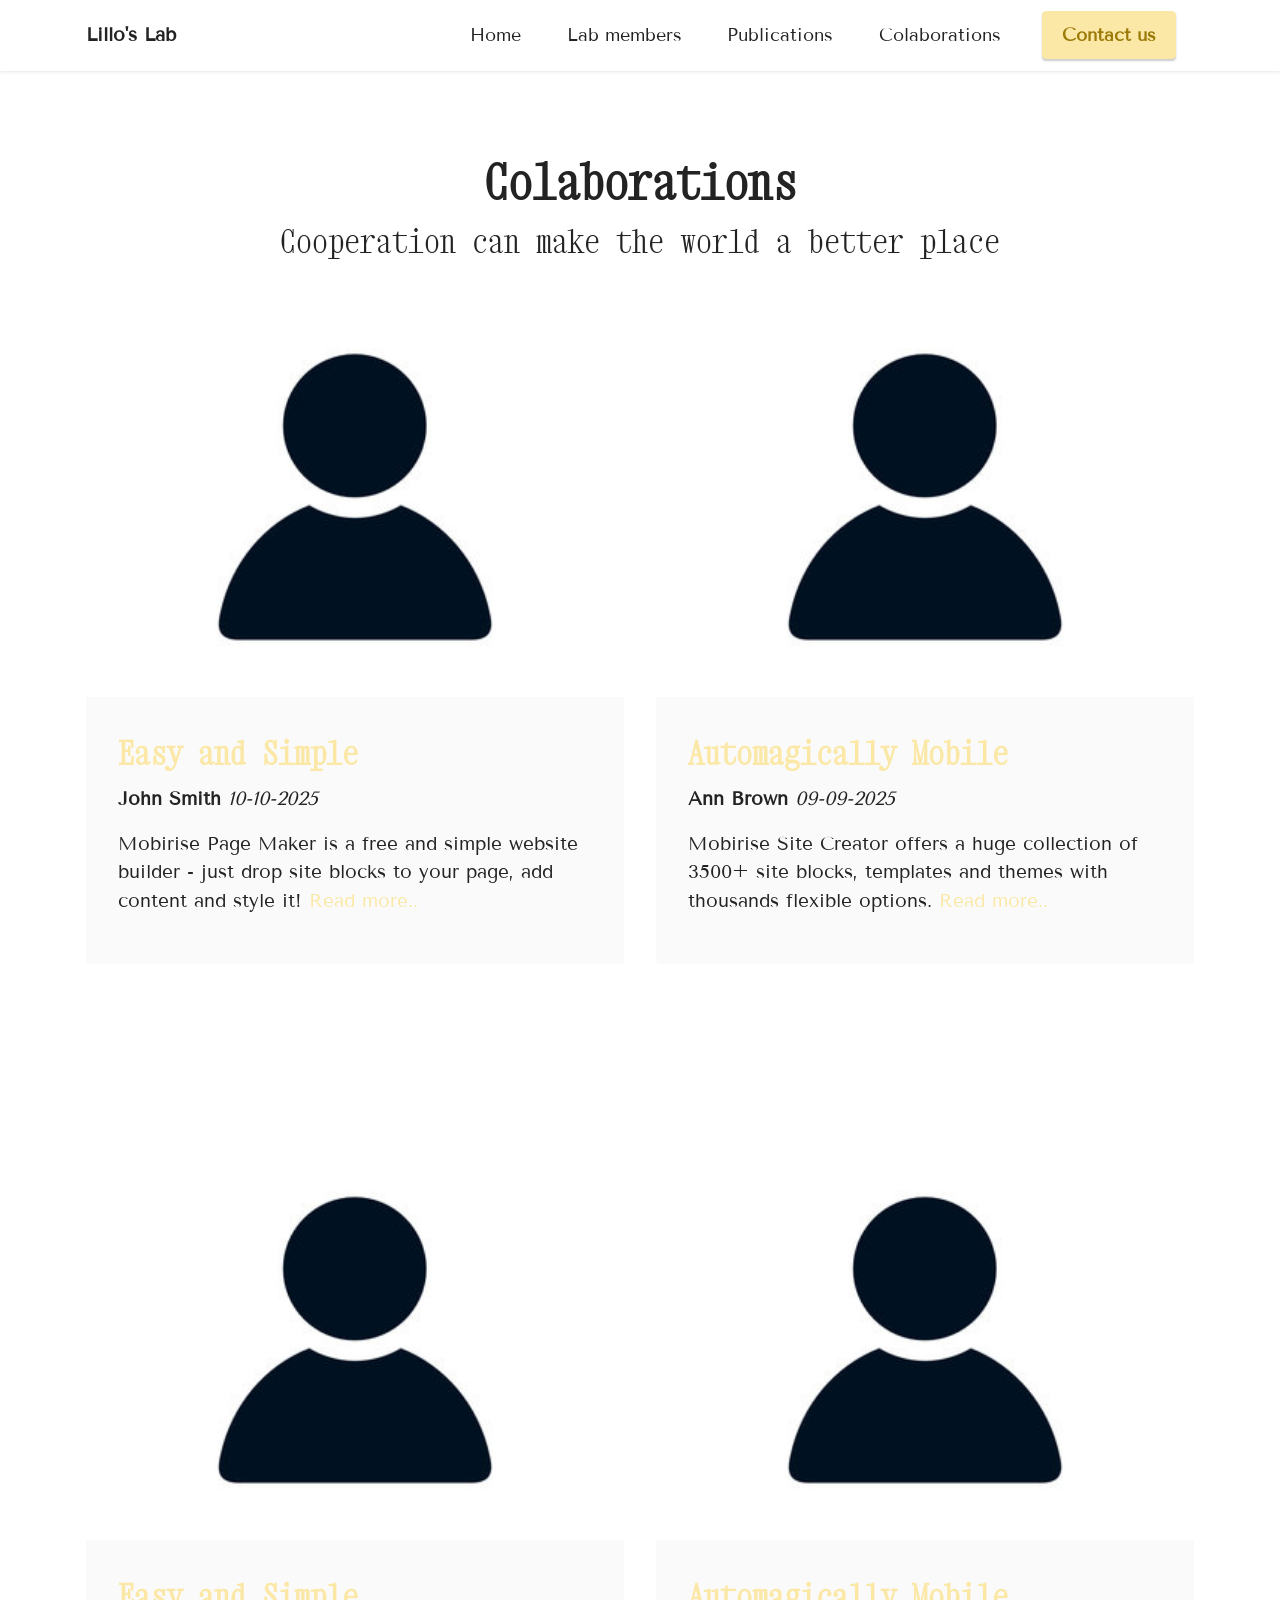
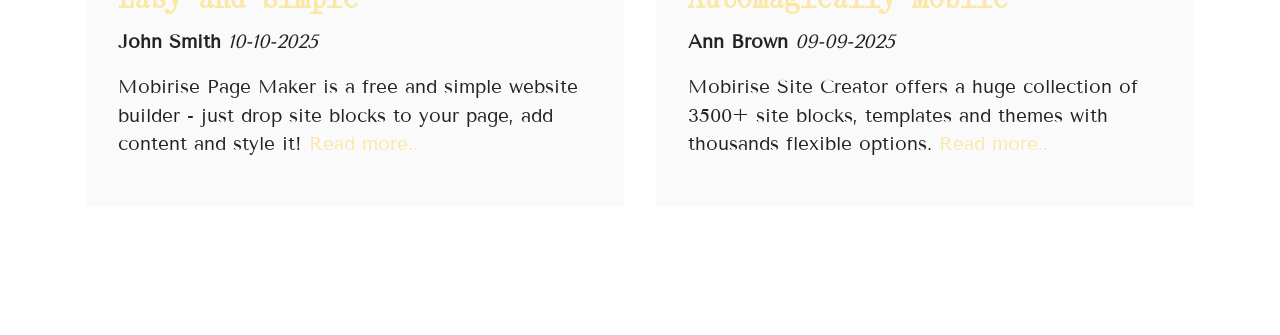
==== commit 249c7682: "Update Colaborations.html" ====
--- a/Colaborations.html
+++ b/Colaborations.html
@@ -140,8 +140,7 @@
 
         </div>
     </div>
-</section><section class="display-7" style="padding: 0;align-items: center;justify-content: center;flex-wrap: wrap;    align-content: center;display: flex;position: relative;height: 4rem;"><a href="https://mobiri.se/4995027" style="flex: 1 1;height: 4rem;position: absolute;width: 100%;z-index: 1;"><img alt="" style="height: 4rem;" src="[data-uri]"></a><p style="margin: 0;text-align: center;" class="display-7">&#8204;</p><a style="z-index:1" href="https://mobirise.com/html-builder.html">HTML Generator</a></section><script src="assets/bootstrap/js/bootstrap.bundle.min.js"></script>  <script src="assets/smoothscroll/smooth-scroll.js"></script>  <script src="assets/ytplayer/index.js"></script>  <script src="assets/dropdown/js/navbar-dropdown.js"></script>  <script src="assets/theme/js/script.js"></script>  
-  
+
   
 </body>
-</html>+</html>
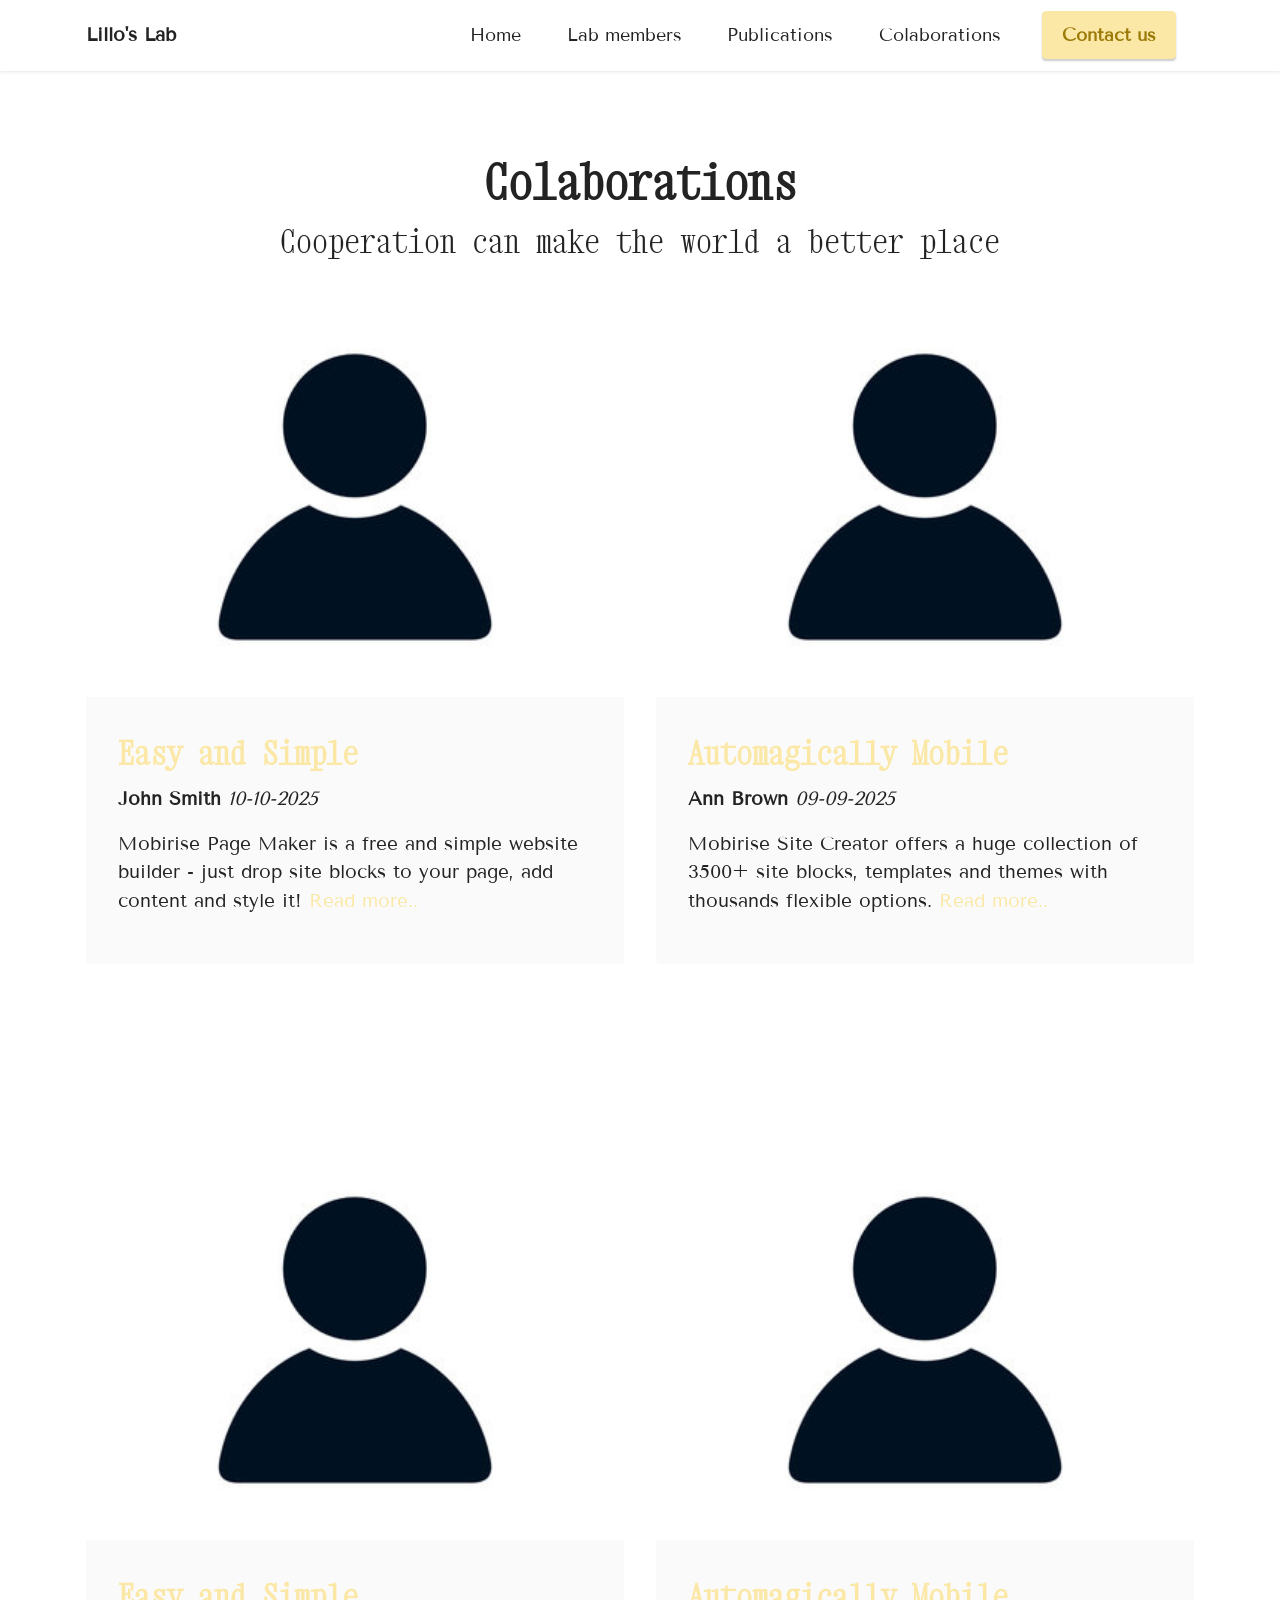
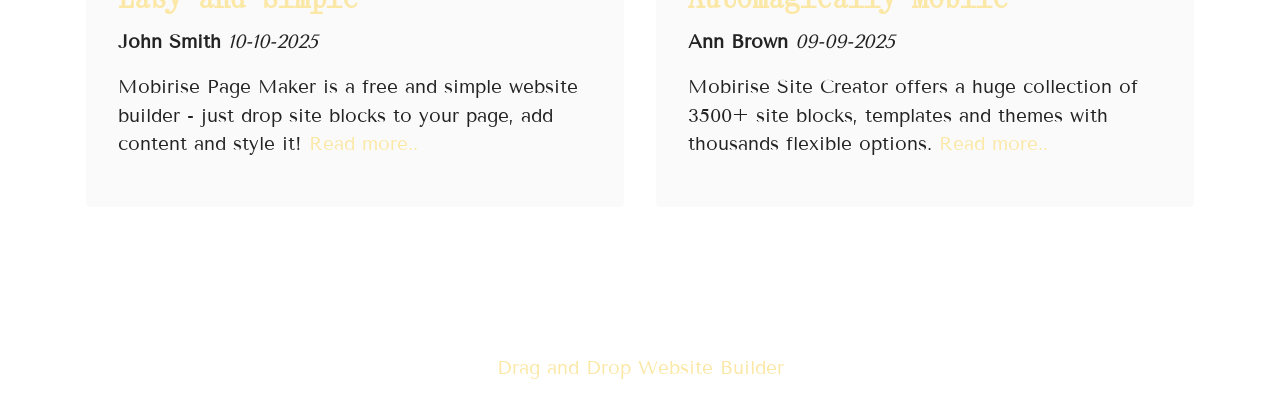
==== commit f3e83c4d: "create github pages" ====
--- a/Colaborations.html
+++ b/Colaborations.html
@@ -19,7 +19,7 @@
   <noscript><link rel="stylesheet" href="https://fonts.googleapis.com/css?family=Xanh+Mono:400,400i&display=swap"></noscript>
   <link rel="preload" href="https://fonts.googleapis.com/css?family=Tenor+Sans:400&display=swap" as="style" onload="this.onload=null;this.rel='stylesheet'">
   <noscript><link rel="stylesheet" href="https://fonts.googleapis.com/css?family=Tenor+Sans:400&display=swap"></noscript>
-  <link rel="preload" as="style" href="assets/mobirise/css/mbr-additional.css?v=vrxulY"><link rel="stylesheet" href="assets/mobirise/css/mbr-additional.css?v=vrxulY" type="text/css">
+  <link rel="preload" as="style" href="assets/mobirise/css/mbr-additional.css?v=8jq95A"><link rel="stylesheet" href="assets/mobirise/css/mbr-additional.css?v=8jq95A" type="text/css">
 
   
   
@@ -44,10 +44,10 @@
                 </div>
             </button>
             <div class="collapse navbar-collapse" id="navbarSupportedContent">
-                <ul class="navbar-nav nav-dropdown" data-app-modern-menu="true"><li class="nav-item"><a class="nav-link link text-black text-primary display-4" href="index.html#top">Home</a></li>
+                <ul class="navbar-nav nav-dropdown" data-app-modern-menu="true"><li class="nav-item"><a class="nav-link link text-black text-primary display-4" href="index.html">Home</a></li>
                     <li class="nav-item"><a class="nav-link link text-black text-primary display-4" href="members.html">Lab members</a></li>
-                    <li class="nav-item"><a class="nav-link link text-black text-primary display-4" href="index.html#features19-e">Publications</a>
-                    </li><li class="nav-item"><a class="nav-link link text-black text-primary display-4" href="index.html#map1-a">Colaborations</a></li></ul>
+                    <li class="nav-item"><a class="nav-link link text-black text-primary display-4" href="publications.html">Publications</a>
+                    </li><li class="nav-item"><a class="nav-link link text-black text-primary display-4" href="Colaborations.html">Colaborations</a></li></ul>
                 
                 <div class="navbar-buttons mbr-section-btn"><a class="btn btn-primary display-4" href="https://mobiri.se">Contact us</a></div>
             </div>
@@ -140,7 +140,8 @@
 
         </div>
     </div>
-
+</section><section class="display-7" style="padding: 0;align-items: center;justify-content: center;flex-wrap: wrap;    align-content: center;display: flex;position: relative;height: 4rem;"><a href="https://mobiri.se/4995027" style="flex: 1 1;height: 4rem;position: absolute;width: 100%;z-index: 1;"><img alt="" style="height: 4rem;" src="[data-uri]"></a><p style="margin: 0;text-align: center;" class="display-7">&#8204;</p><a style="z-index:1" href="https://mobirise.com/drag-drop-website-builder.html">Drag and Drop Website Builder</a></section><script src="assets/bootstrap/js/bootstrap.bundle.min.js"></script>  <script src="assets/smoothscroll/smooth-scroll.js"></script>  <script src="assets/ytplayer/index.js"></script>  <script src="assets/dropdown/js/navbar-dropdown.js"></script>  <script src="assets/theme/js/script.js"></script>  
+  
   
 </body>
-</html>
+</html>
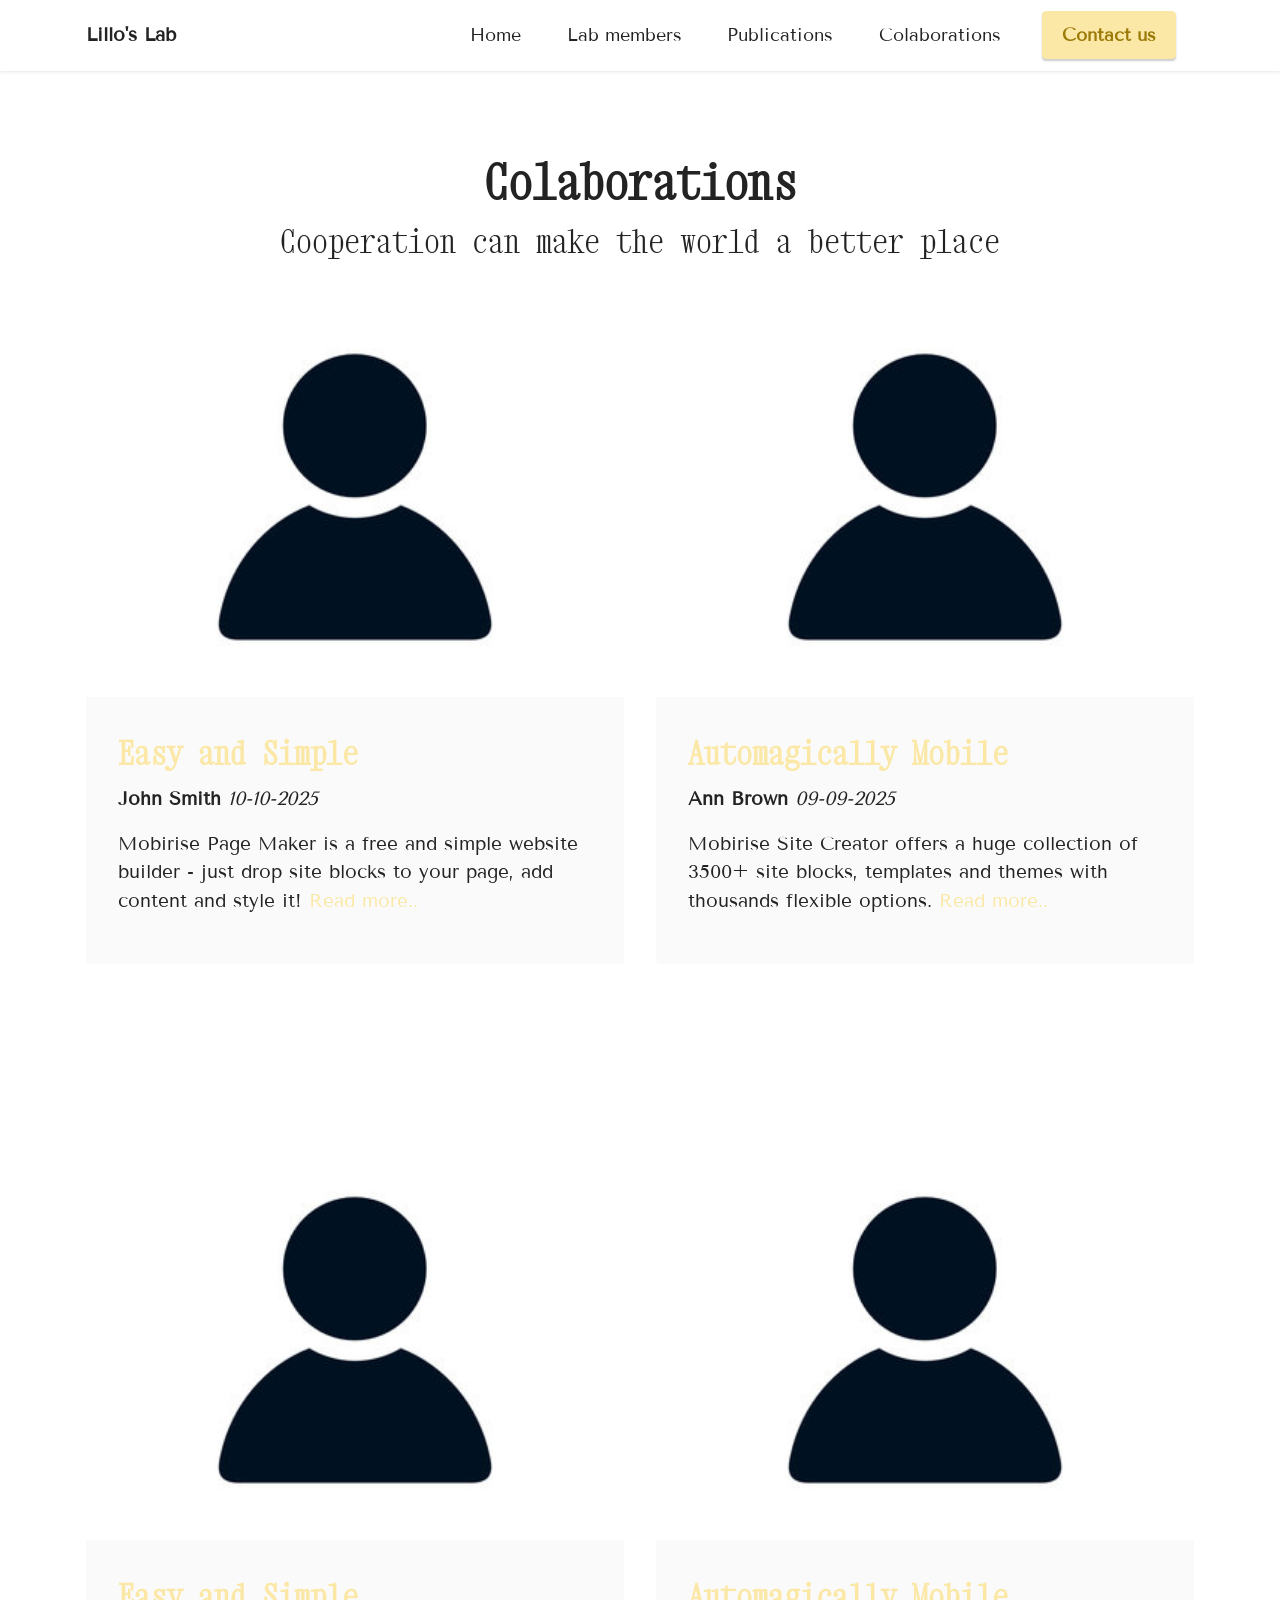
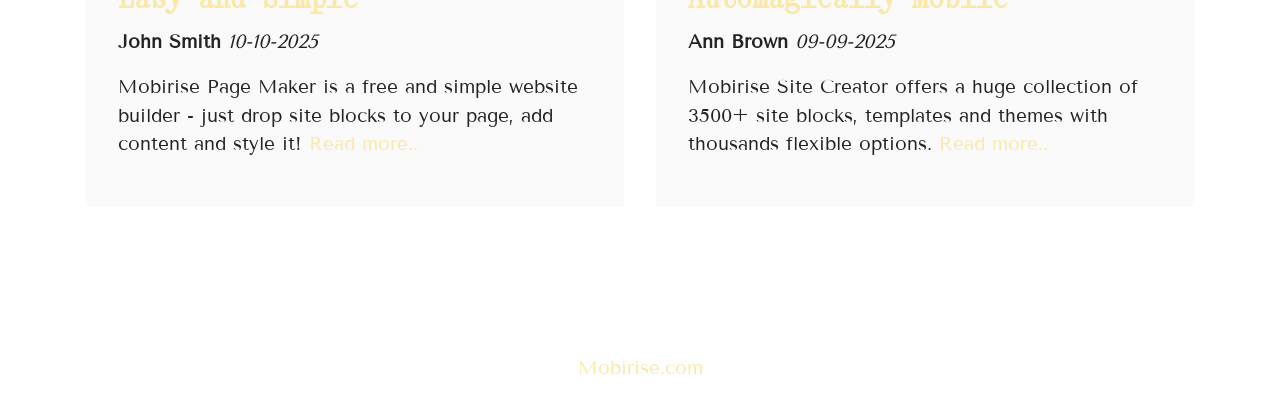
==== commit b4fddeb2: "create github pages" ====
--- a/Colaborations.html
+++ b/Colaborations.html
@@ -19,7 +19,7 @@
   <noscript><link rel="stylesheet" href="https://fonts.googleapis.com/css?family=Xanh+Mono:400,400i&display=swap"></noscript>
   <link rel="preload" href="https://fonts.googleapis.com/css?family=Tenor+Sans:400&display=swap" as="style" onload="this.onload=null;this.rel='stylesheet'">
   <noscript><link rel="stylesheet" href="https://fonts.googleapis.com/css?family=Tenor+Sans:400&display=swap"></noscript>
-  <link rel="preload" as="style" href="assets/mobirise/css/mbr-additional.css?v=8jq95A"><link rel="stylesheet" href="assets/mobirise/css/mbr-additional.css?v=8jq95A" type="text/css">
+  <link rel="preload" as="style" href="assets/mobirise/css/mbr-additional.css?v=7OUTQH"><link rel="stylesheet" href="assets/mobirise/css/mbr-additional.css?v=7OUTQH" type="text/css">
 
   
   
@@ -46,8 +46,8 @@
             <div class="collapse navbar-collapse" id="navbarSupportedContent">
                 <ul class="navbar-nav nav-dropdown" data-app-modern-menu="true"><li class="nav-item"><a class="nav-link link text-black text-primary display-4" href="index.html">Home</a></li>
                     <li class="nav-item"><a class="nav-link link text-black text-primary display-4" href="members.html">Lab members</a></li>
-                    <li class="nav-item"><a class="nav-link link text-black text-primary display-4" href="publications.html">Publications</a>
-                    </li><li class="nav-item"><a class="nav-link link text-black text-primary display-4" href="Colaborations.html">Colaborations</a></li></ul>
+                    <li class="nav-item"><a class="nav-link link text-black text-primary display-4" href="publications.html#tabs1-e">Publications</a>
+                    </li><li class="nav-item"><a class="nav-link link text-black text-primary display-4" href="Colaborations.html#content1-f">Colaborations</a></li></ul>
                 
                 <div class="navbar-buttons mbr-section-btn"><a class="btn btn-primary display-4" href="https://mobiri.se">Contact us</a></div>
             </div>
@@ -140,7 +140,7 @@
 
         </div>
     </div>
-</section><section class="display-7" style="padding: 0;align-items: center;justify-content: center;flex-wrap: wrap;    align-content: center;display: flex;position: relative;height: 4rem;"><a href="https://mobiri.se/4995027" style="flex: 1 1;height: 4rem;position: absolute;width: 100%;z-index: 1;"><img alt="" style="height: 4rem;" src="[data-uri]"></a><p style="margin: 0;text-align: center;" class="display-7">&#8204;</p><a style="z-index:1" href="https://mobirise.com/drag-drop-website-builder.html">Drag and Drop Website Builder</a></section><script src="assets/bootstrap/js/bootstrap.bundle.min.js"></script>  <script src="assets/smoothscroll/smooth-scroll.js"></script>  <script src="assets/ytplayer/index.js"></script>  <script src="assets/dropdown/js/navbar-dropdown.js"></script>  <script src="assets/theme/js/script.js"></script>  
+</section><section class="display-7" style="padding: 0;align-items: center;justify-content: center;flex-wrap: wrap;    align-content: center;display: flex;position: relative;height: 4rem;"><a href="https://mobiri.se/4995027" style="flex: 1 1;height: 4rem;position: absolute;width: 100%;z-index: 1;"><img alt="" style="height: 4rem;" src="[data-uri]"></a><p style="margin: 0;text-align: center;" class="display-7">&#8204;</p><a style="z-index:1" href="https://mobirise.com">Mobirise.com </a></section><script src="assets/bootstrap/js/bootstrap.bundle.min.js"></script>  <script src="assets/smoothscroll/smooth-scroll.js"></script>  <script src="assets/ytplayer/index.js"></script>  <script src="assets/dropdown/js/navbar-dropdown.js"></script>  <script src="assets/theme/js/script.js"></script>  
   
   
 </body>
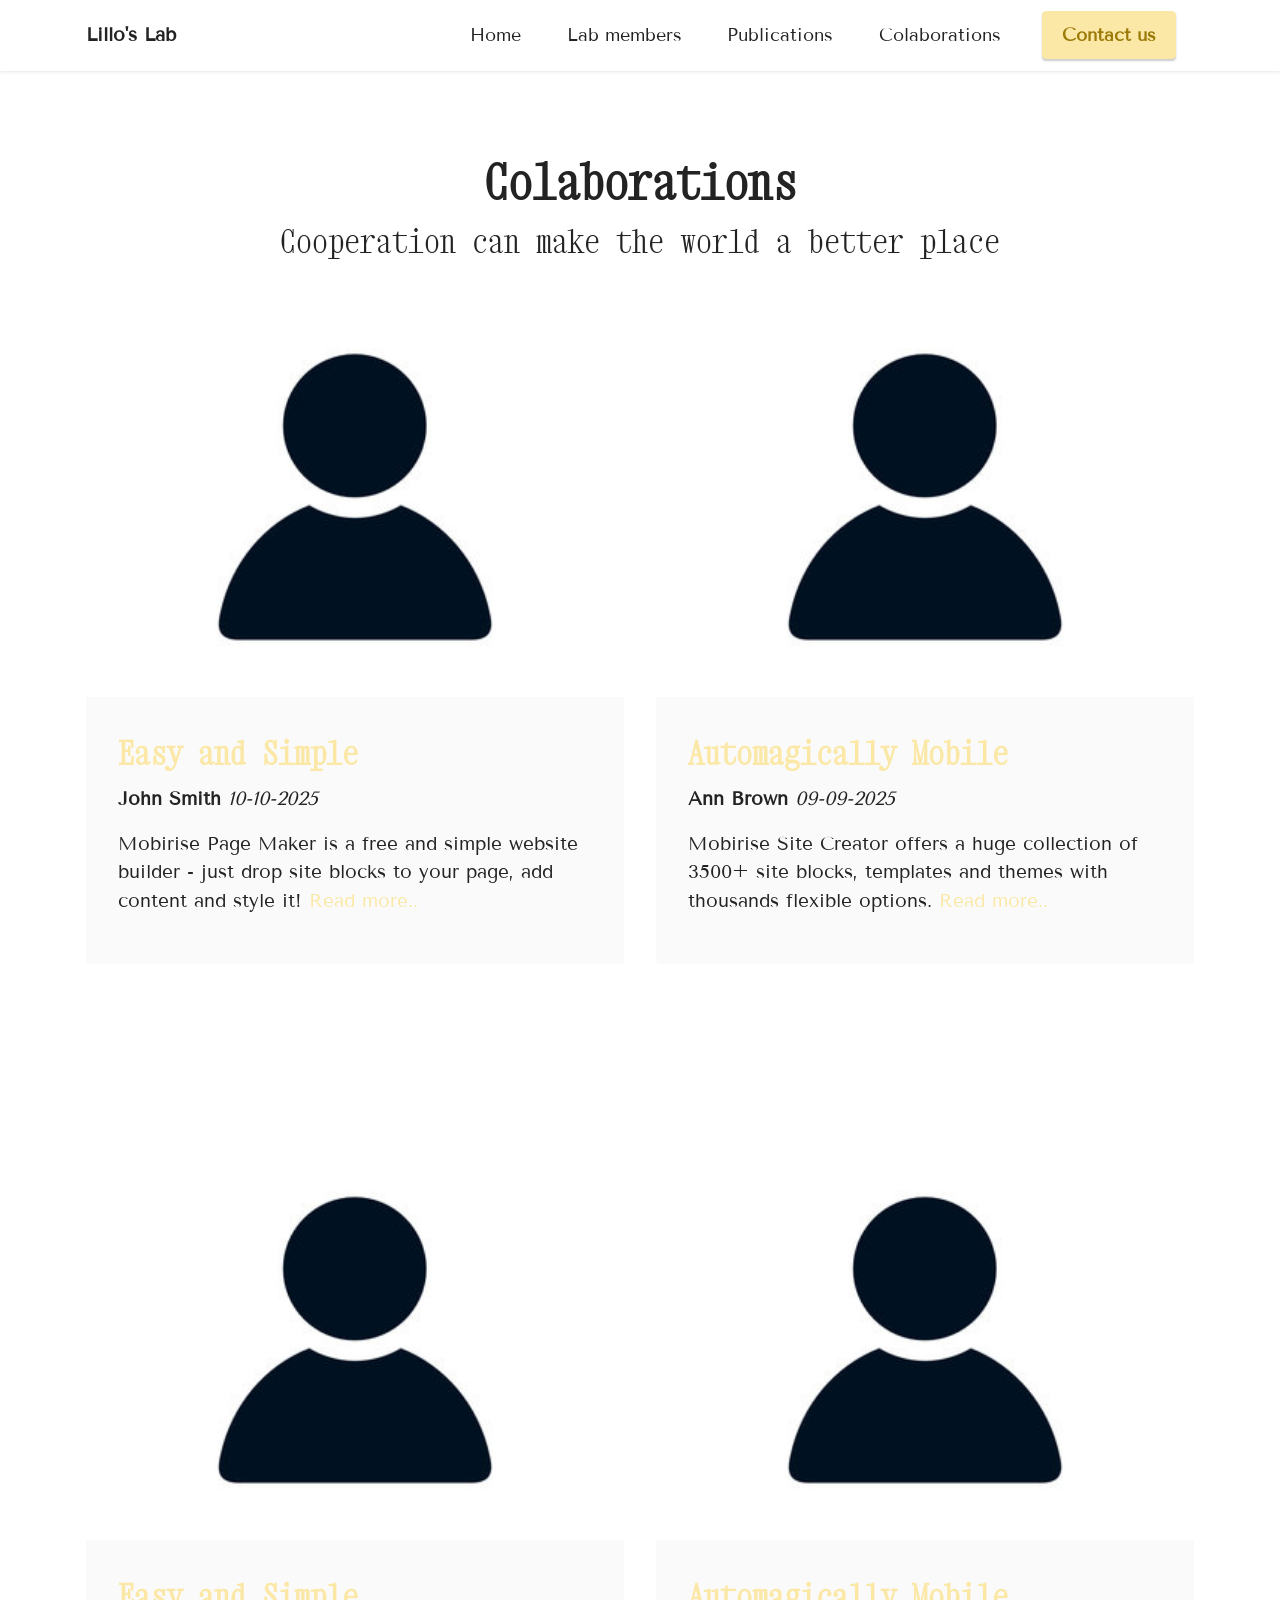
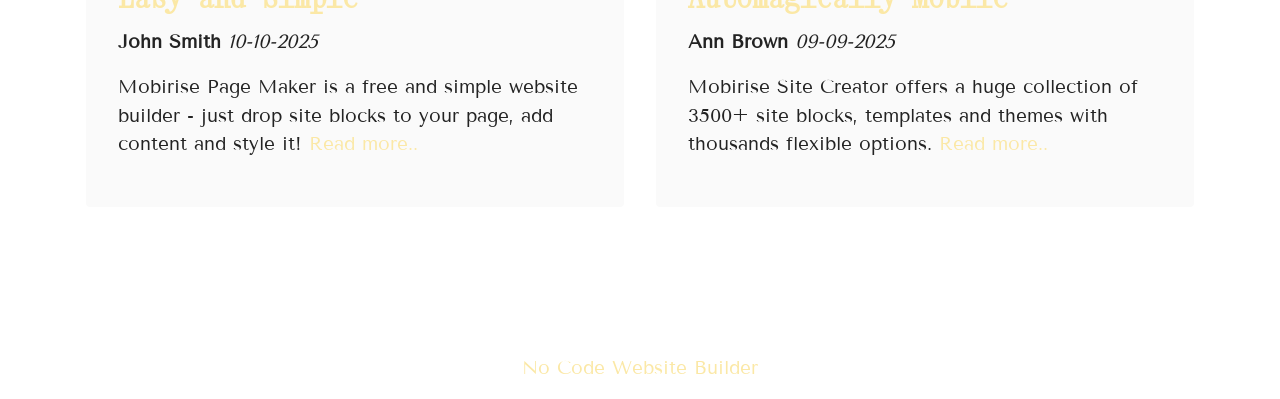
==== commit ba10ff5e: "create github pages" ====
--- a/Colaborations.html
+++ b/Colaborations.html
@@ -19,7 +19,7 @@
   <noscript><link rel="stylesheet" href="https://fonts.googleapis.com/css?family=Xanh+Mono:400,400i&display=swap"></noscript>
   <link rel="preload" href="https://fonts.googleapis.com/css?family=Tenor+Sans:400&display=swap" as="style" onload="this.onload=null;this.rel='stylesheet'">
   <noscript><link rel="stylesheet" href="https://fonts.googleapis.com/css?family=Tenor+Sans:400&display=swap"></noscript>
-  <link rel="preload" as="style" href="assets/mobirise/css/mbr-additional.css?v=7OUTQH"><link rel="stylesheet" href="assets/mobirise/css/mbr-additional.css?v=7OUTQH" type="text/css">
+  <link rel="preload" as="style" href="assets/mobirise/css/mbr-additional.css?v=DYQxOt"><link rel="stylesheet" href="assets/mobirise/css/mbr-additional.css?v=DYQxOt" type="text/css">
 
   
   
@@ -49,7 +49,7 @@
                     <li class="nav-item"><a class="nav-link link text-black text-primary display-4" href="publications.html#tabs1-e">Publications</a>
                     </li><li class="nav-item"><a class="nav-link link text-black text-primary display-4" href="Colaborations.html#content1-f">Colaborations</a></li></ul>
                 
-                <div class="navbar-buttons mbr-section-btn"><a class="btn btn-primary display-4" href="https://mobiri.se">Contact us</a></div>
+                <div class="navbar-buttons mbr-section-btn"><a class="btn btn-primary display-4" href="mailto:liloli@gmail.com?subject=contact">Contact us</a></div>
             </div>
         </div>
     </nav>
@@ -140,7 +140,7 @@
 
         </div>
     </div>
-</section><section class="display-7" style="padding: 0;align-items: center;justify-content: center;flex-wrap: wrap;    align-content: center;display: flex;position: relative;height: 4rem;"><a href="https://mobiri.se/4995027" style="flex: 1 1;height: 4rem;position: absolute;width: 100%;z-index: 1;"><img alt="" style="height: 4rem;" src="[data-uri]"></a><p style="margin: 0;text-align: center;" class="display-7">&#8204;</p><a style="z-index:1" href="https://mobirise.com">Mobirise.com </a></section><script src="assets/bootstrap/js/bootstrap.bundle.min.js"></script>  <script src="assets/smoothscroll/smooth-scroll.js"></script>  <script src="assets/ytplayer/index.js"></script>  <script src="assets/dropdown/js/navbar-dropdown.js"></script>  <script src="assets/theme/js/script.js"></script>  
+</section><section class="display-7" style="padding: 0;align-items: center;justify-content: center;flex-wrap: wrap;    align-content: center;display: flex;position: relative;height: 4rem;"><a href="https://mobiri.se/4995027" style="flex: 1 1;height: 4rem;position: absolute;width: 100%;z-index: 1;"><img alt="" style="height: 4rem;" src="[data-uri]"></a><p style="margin: 0;text-align: center;" class="display-7">&#8204;</p><a style="z-index:1" href="https://mobirise.com/builder/no-code-website-builder.html">No Code Website Builder</a></section><script src="assets/bootstrap/js/bootstrap.bundle.min.js"></script>  <script src="assets/smoothscroll/smooth-scroll.js"></script>  <script src="assets/ytplayer/index.js"></script>  <script src="assets/dropdown/js/navbar-dropdown.js"></script>  <script src="assets/theme/js/script.js"></script>  
   
   
 </body>
--- a/assets/mobirise/css/mbr-additional.css
+++ b/assets/mobirise/css/mbr-additional.css
@@ -1049,6 +1049,11 @@
     width: 50%;
   }
 }
+.cid-vqZ144sH9b {
+  padding-top: 2rem;
+  padding-bottom: 1rem;
+  background-color: #ffffff;
+}
 .cid-sFHvmoQ5Jg {
   padding-top: 6rem;
   padding-bottom: 6rem;
@@ -1077,94 +1082,48 @@
   width: 100%;
   object-fit: cover;
 }
-.cid-sFHr5fwP9J {
-  padding-top: 1rem;
-  padding-bottom: 0rem;
+.cid-vqZ0pLDiiO {
+  padding-top: 6rem;
+  padding-bottom: 6rem;
   background-color: #ffffff;
 }
-.cid-sFHr5fwP9J .timeline-element {
-  position: relative;
-}
-.cid-sFHr5fwP9J .timelines-container {
+.cid-vqZ0pLDiiO .mbr-fallback-image.disabled {
+  display: none;
+}
+.cid-vqZ0pLDiiO .mbr-fallback-image {
+  display: block;
+  background-size: cover;
+  background-position: center center;
+  width: 100%;
+  height: 100%;
+  position: absolute;
+  top: 0;
+}
+.cid-vqZ0pLDiiO .mbr-section-title,
+.cid-vqZ0pLDiiO .mbr-section-subtitle {
+  text-align: center;
+}
+.cid-vqZ0pLDiiO .mbr-cost {
+  word-break: normal;
+}
+.cid-vqZ0pLDiiO .card-wrapper {
+  margin-bottom: 2rem;
+  border-radius: 4px;
+  background: #fafafa;
+}
+.cid-vqZ0pLDiiO .card-wrapper .top-line {
   display: flex;
-  flex-wrap: wrap;
-}
-.cid-sFHr5fwP9J .image-wrapper img {
-  width: 100%;
-  object-fit: cover;
-}
-.cid-sFHr5fwP9J .mbr-section-title,
-.cid-sFHr5fwP9J .mbr-section-subtitle,
-.cid-sFHr5fwP9J .timeline-date {
-  text-align: center;
-}
-.cid-sFHr5fwP9J .iconBackground {
-  position: absolute;
-  width: 20px;
-  height: 20px;
-  border-radius: 50%;
-  border: 2px solid #b4dfe5;
-  margin-left: -9px;
-  padding: 0;
+  justify-content: space-between;
+  align-items: center;
+}
+@media (min-width: 768px) {
+  .cid-vqZ0pLDiiO .card-wrapper {
+    padding: 2rem;
+  }
 }
 @media (max-width: 767px) {
-  .cid-sFHr5fwP9J .iconBackground {
-    left: 15px;
-    top: 30px;
-  }
-}
-@media (min-width: 768px) {
-  .cid-sFHr5fwP9J .iconBackground {
-    top: 70px;
-    left: 50%;
-  }
-}
-.cid-sFHr5fwP9J .row:after {
-  content: "";
-  position: absolute;
-  background-color: #b4dfe5;
-  width: 2px;
-}
-@media (max-width: 767px) {
-  .cid-sFHr5fwP9J .row:after {
-    height: calc(100% + 30px);
-    top: 50px;
-    left: 15px;
-  }
-}
-@media (min-width: 768px) {
-  .cid-sFHr5fwP9J .row:after {
-    height: calc(100% - 20px);
-    top: 90px;
-    left: 50%;
-  }
-}
-@media (max-width: 767px) {
-  .cid-sFHr5fwP9J .timeline-date-wrapper,
-  .cid-sFHr5fwP9J .timeline-text-wrapper,
-  .cid-sFHr5fwP9J .image-wrapper {
-    padding: 0rem;
-    padding-left: 2rem;
-  }
-  .cid-sFHr5fwP9J .mbr-timeline-date {
-    text-align: left !important;
-  }
-  .cid-sFHr5fwP9J .mbr-timeline-title {
-    text-align: left;
-    margin-top: 1rem;
-  }
-}
-@media (max-width: 991px) and (min-width: 768px) {
-  .cid-sFHr5fwP9J .timeline-date-wrapper,
-  .cid-sFHr5fwP9J .timeline-text-wrapper {
+  .cid-vqZ0pLDiiO .card-wrapper {
     padding: 1rem;
-  }
-}
-@media (min-width: 992px) {
-  .cid-sFHr5fwP9J .timeline-date-wrapper,
-  .cid-sFHr5fwP9J .timeline-text-wrapper,
-  .cid-sFHr5fwP9J .image-wrapper {
-    padding: 2rem;
   }
 }
 .cid-sFHuaHz0Qy {
@@ -2569,3 +2528,474 @@
   text-align: left;
   color: #232323;
 }
+.cid-sFHpMqcXGj {
+  z-index: 1000;
+  width: 100%;
+  position: relative;
+  min-height: 60px;
+}
+.cid-sFHpMqcXGj nav.navbar {
+  position: fixed;
+}
+.cid-sFHpMqcXGj .dropdown-item:before {
+  font-family: Moririse2 !important;
+  content: "\e966";
+  display: inline-block;
+  width: 0;
+  position: absolute;
+  left: 1rem;
+  top: 0.5rem;
+  margin-right: 0.5rem;
+  line-height: 1;
+  font-size: inherit;
+  vertical-align: middle;
+  text-align: center;
+  overflow: hidden;
+  transform: scale(0, 1);
+  transition: all 0.25s ease-in-out;
+}
+.cid-sFHpMqcXGj .dropdown-menu {
+  padding: 0;
+  border-radius: 4px;
+  box-shadow: 0 1px 3px 0 rgba(0, 0, 0, 0.1);
+}
+.cid-sFHpMqcXGj .dropdown-item {
+  border-bottom: 1px solid #e6e6e6;
+}
+.cid-sFHpMqcXGj .dropdown-item:hover,
+.cid-sFHpMqcXGj .dropdown-item:focus {
+  background: #fbe8a6 !important;
+  color: white !important;
+}
+.cid-sFHpMqcXGj .dropdown-item:first-child {
+  border-top-left-radius: 4px;
+  border-top-right-radius: 4px;
+}
+.cid-sFHpMqcXGj .dropdown-item:last-child {
+  border-bottom: none;
+  border-bottom-left-radius: 4px;
+  border-bottom-right-radius: 4px;
+}
+.cid-sFHpMqcXGj .nav-dropdown .link {
+  padding: 0 0.3em !important;
+  margin: 0.667em 1em !important;
+}
+.cid-sFHpMqcXGj .nav-dropdown .link.dropdown-toggle::after {
+  margin-left: 0.5rem;
+  margin-top: 0.2rem;
+}
+.cid-sFHpMqcXGj .nav-link {
+  position: relative;
+}
+.cid-sFHpMqcXGj .container {
+  display: flex;
+  margin: auto;
+}
+.cid-sFHpMqcXGj .iconfont-wrapper {
+  color: #000000 !important;
+  font-size: 1.5rem;
+  padding-right: 0.5rem;
+}
+.cid-sFHpMqcXGj .dropdown-menu,
+.cid-sFHpMqcXGj .navbar.opened {
+  background: #ffffff !important;
+}
+.cid-sFHpMqcXGj .nav-item:focus,
+.cid-sFHpMqcXGj .nav-link:focus {
+  outline: none;
+}
+.cid-sFHpMqcXGj .dropdown .dropdown-menu .dropdown-item {
+  width: auto;
+  transition: all 0.25s ease-in-out;
+}
+.cid-sFHpMqcXGj .dropdown .dropdown-menu .dropdown-item::after {
+  right: 0.5rem;
+}
+.cid-sFHpMqcXGj .dropdown .dropdown-menu .dropdown-item .mbr-iconfont {
+  margin-right: 0.5rem;
+  vertical-align: sub;
+}
+.cid-sFHpMqcXGj .dropdown .dropdown-menu .dropdown-item .mbr-iconfont:before {
+  display: inline-block;
+  transform: scale(1, 1);
+  transition: all 0.25s ease-in-out;
+}
+.cid-sFHpMqcXGj .collapsed .dropdown-menu .dropdown-item:before {
+  display: none;
+}
+.cid-sFHpMqcXGj .collapsed .dropdown .dropdown-menu .dropdown-item {
+  padding: 0.235em 1.5em 0.235em 1.5em !important;
+  transition: none;
+  margin: 0 !important;
+}
+.cid-sFHpMqcXGj .navbar {
+  min-height: 70px;
+  transition: all 0.3s;
+  border-bottom: 1px solid transparent;
+  box-shadow: 0 1px 3px 0 rgba(0, 0, 0, 0.1);
+  background: #ffffff;
+}
+.cid-sFHpMqcXGj .navbar.opened {
+  transition: all 0.3s;
+}
+.cid-sFHpMqcXGj .navbar .dropdown-item {
+  padding: 0.5rem 1.8rem;
+}
+.cid-sFHpMqcXGj .navbar .navbar-logo img {
+  width: auto;
+}
+.cid-sFHpMqcXGj .navbar .navbar-collapse {
+  justify-content: flex-end;
+  z-index: 1;
+}
+.cid-sFHpMqcXGj .navbar.collapsed {
+  justify-content: center;
+}
+.cid-sFHpMqcXGj .navbar.collapsed .nav-item .nav-link::before {
+  display: none;
+}
+.cid-sFHpMqcXGj .navbar.collapsed.opened .dropdown-menu {
+  top: 0;
+}
+.cid-sFHpMqcXGj .navbar.collapsed .dropdown-menu .dropdown-submenu {
+  left: 0 !important;
+}
+.cid-sFHpMqcXGj .navbar.collapsed .dropdown-menu .dropdown-item:after {
+  right: auto;
+}
+.cid-sFHpMqcXGj .navbar.collapsed .dropdown-menu .dropdown-toggle[data-toggle="dropdown-submenu"]:after {
+  margin-left: 0.5rem;
+  margin-top: 0.2rem;
+  border-top: 0.35em solid;
+  border-right: 0.35em solid transparent;
+  border-left: 0.35em solid transparent;
+  border-bottom: 0;
+  top: 41%;
+}
+.cid-sFHpMqcXGj .navbar.collapsed ul.navbar-nav li {
+  margin: auto;
+}
+.cid-sFHpMqcXGj .navbar.collapsed .dropdown-menu .dropdown-item {
+  padding: 0.25rem 1.5rem;
+  text-align: center;
+}
+.cid-sFHpMqcXGj .navbar.collapsed .icons-menu {
+  padding-left: 0;
+  padding-right: 0;
+  padding-top: 0.5rem;
+  padding-bottom: 0.5rem;
+}
+@media (max-width: 991px) {
+  .cid-sFHpMqcXGj .navbar .nav-item .nav-link::before {
+    display: none;
+  }
+  .cid-sFHpMqcXGj .navbar.opened .dropdown-menu {
+    top: 0;
+  }
+  .cid-sFHpMqcXGj .navbar .dropdown-menu .dropdown-submenu {
+    left: 0 !important;
+  }
+  .cid-sFHpMqcXGj .navbar .dropdown-menu .dropdown-item:after {
+    right: auto;
+  }
+  .cid-sFHpMqcXGj .navbar .dropdown-menu .dropdown-toggle[data-toggle="dropdown-submenu"]:after {
+    margin-left: 0.5rem;
+    margin-top: 0.2rem;
+    border-top: 0.35em solid;
+    border-right: 0.35em solid transparent;
+    border-left: 0.35em solid transparent;
+    border-bottom: 0;
+    top: 40%;
+  }
+  .cid-sFHpMqcXGj .navbar .navbar-logo img {
+    height: 3rem !important;
+  }
+  .cid-sFHpMqcXGj .navbar ul.navbar-nav li {
+    margin: auto;
+  }
+  .cid-sFHpMqcXGj .navbar .dropdown-menu .dropdown-item {
+    padding: 0.25rem 1.5rem !important;
+    text-align: center;
+  }
+  .cid-sFHpMqcXGj .navbar .navbar-brand {
+    flex-shrink: initial;
+    flex-basis: auto;
+    word-break: break-word;
+    padding-right: 2rem;
+  }
+  .cid-sFHpMqcXGj .navbar .navbar-toggler {
+    flex-basis: auto;
+  }
+  .cid-sFHpMqcXGj .navbar .icons-menu {
+    padding-left: 0;
+    padding-top: 0.5rem;
+    padding-bottom: 0.5rem;
+  }
+}
+.cid-sFHpMqcXGj .navbar.navbar-short {
+  min-height: 60px;
+}
+.cid-sFHpMqcXGj .navbar.navbar-short .navbar-logo img {
+  height: 2.5rem !important;
+}
+.cid-sFHpMqcXGj .navbar.navbar-short .navbar-brand {
+  min-height: 60px;
+  padding: 0;
+}
+.cid-sFHpMqcXGj .navbar-brand {
+  min-height: 70px;
+  flex-shrink: 0;
+  align-items: center;
+  margin-right: 0;
+  padding: 10px 0;
+  transition: all 0.3s;
+  word-break: break-word;
+  z-index: 1;
+}
+.cid-sFHpMqcXGj .navbar-brand .navbar-caption {
+  line-height: inherit !important;
+}
+.cid-sFHpMqcXGj .navbar-brand .navbar-logo a {
+  outline: none;
+}
+.cid-sFHpMqcXGj .dropdown-item.active,
+.cid-sFHpMqcXGj .dropdown-item:active {
+  background-color: transparent;
+}
+.cid-sFHpMqcXGj .navbar-expand-lg .navbar-nav .nav-link {
+  padding: 0;
+}
+.cid-sFHpMqcXGj .nav-dropdown .link.dropdown-toggle {
+  margin-right: 1.667em;
+}
+.cid-sFHpMqcXGj .nav-dropdown .link.dropdown-toggle[aria-expanded="true"] {
+  margin-right: 0;
+  padding: 0.667em 1.667em;
+}
+.cid-sFHpMqcXGj .navbar.navbar-expand-lg .dropdown .dropdown-menu {
+  background: #ffffff;
+}
+.cid-sFHpMqcXGj .navbar.navbar-expand-lg .dropdown .dropdown-menu .dropdown-submenu {
+  margin: 0;
+  left: 100%;
+}
+.cid-sFHpMqcXGj .navbar .dropdown.open > .dropdown-menu {
+  display: block;
+}
+.cid-sFHpMqcXGj ul.navbar-nav {
+  flex-wrap: wrap;
+}
+.cid-sFHpMqcXGj .navbar-buttons {
+  text-align: center;
+  min-width: 170px;
+}
+.cid-sFHpMqcXGj button.navbar-toggler {
+  outline: none;
+  width: 31px;
+  height: 20px;
+  cursor: pointer;
+  transition: all 0.2s;
+  position: relative;
+  align-self: center;
+}
+.cid-sFHpMqcXGj button.navbar-toggler .hamburger span {
+  position: absolute;
+  right: 0;
+  width: 30px;
+  height: 2px;
+  border-right: 5px;
+  background-color: #000000;
+}
+.cid-sFHpMqcXGj button.navbar-toggler .hamburger span:nth-child(1) {
+  top: 0;
+  transition: all 0.2s;
+}
+.cid-sFHpMqcXGj button.navbar-toggler .hamburger span:nth-child(2) {
+  top: 8px;
+  transition: all 0.15s;
+}
+.cid-sFHpMqcXGj button.navbar-toggler .hamburger span:nth-child(3) {
+  top: 8px;
+  transition: all 0.15s;
+}
+.cid-sFHpMqcXGj button.navbar-toggler .hamburger span:nth-child(4) {
+  top: 16px;
+  transition: all 0.2s;
+}
+.cid-sFHpMqcXGj nav.opened .hamburger span:nth-child(1) {
+  top: 8px;
+  width: 0;
+  opacity: 0;
+  right: 50%;
+  transition: all 0.2s;
+}
+.cid-sFHpMqcXGj nav.opened .hamburger span:nth-child(2) {
+  transform: rotate(45deg);
+  transition: all 0.25s;
+}
+.cid-sFHpMqcXGj nav.opened .hamburger span:nth-child(3) {
+  transform: rotate(-45deg);
+  transition: all 0.25s;
+}
+.cid-sFHpMqcXGj nav.opened .hamburger span:nth-child(4) {
+  top: 8px;
+  width: 0;
+  opacity: 0;
+  right: 50%;
+  transition: all 0.2s;
+}
+.cid-sFHpMqcXGj .navbar-dropdown {
+  padding: 0 1rem;
+  position: fixed;
+}
+.cid-sFHpMqcXGj a.nav-link {
+  display: flex;
+  align-items: center;
+  justify-content: center;
+}
+.cid-sFHpMqcXGj .icons-menu {
+  flex-wrap: nowrap;
+  display: flex;
+  justify-content: center;
+  padding-left: 1rem;
+  padding-right: 1rem;
+  padding-top: 0.3rem;
+  text-align: center;
+}
+@media screen and (-ms-high-contrast: active), (-ms-high-contrast: none) {
+  .cid-sFHpMqcXGj .navbar {
+    height: 70px;
+  }
+  .cid-sFHpMqcXGj .navbar.opened {
+    height: auto;
+  }
+  .cid-sFHpMqcXGj .nav-item .nav-link:hover::before {
+    width: 175%;
+    max-width: calc(100% + 2rem);
+    left: -1rem;
+  }
+}
+.cid-vqZ33lPBO1 {
+  padding-top: 5rem;
+  padding-bottom: 5rem;
+  background-color: #ffffff;
+}
+.cid-vqZ33lPBO1 .mbr-fallback-image.disabled {
+  display: none;
+}
+.cid-vqZ33lPBO1 .mbr-fallback-image {
+  display: block;
+  background-size: cover;
+  background-position: center center;
+  width: 100%;
+  height: 100%;
+  position: absolute;
+  top: 0;
+}
+@media (min-width: 992px) {
+  .cid-vqZ33lPBO1 .text-wrapper {
+    padding: 2rem;
+  }
+}
+.cid-vqZ33lPBO1 .image-wrapper img {
+  width: 100%;
+  object-fit: cover;
+}
+@media (max-width: 767px) {
+  .cid-vqZ33lPBO1 .image-wrapper {
+    margin-bottom: 2rem;
+  }
+}
+.cid-vqZ39yxrqg {
+  padding-top: 3rem;
+  padding-bottom: 2rem;
+  background-color: #ffffff;
+}
+.cid-vqZ39yxrqg img,
+.cid-vqZ39yxrqg .item-img {
+  width: 100%;
+  height: 100%;
+  height: 300px;
+  object-fit: cover;
+}
+.cid-vqZ39yxrqg .item:focus,
+.cid-vqZ39yxrqg span:focus {
+  outline: none;
+}
+.cid-vqZ39yxrqg .item {
+  cursor: pointer;
+  margin-bottom: 2rem;
+}
+.cid-vqZ39yxrqg .item-wrapper {
+  position: relative;
+  border-radius: 4px;
+  background: #fafafa;
+  height: 100%;
+  display: flex;
+  flex-flow: column nowrap;
+}
+@media (min-width: 992px) {
+  .cid-vqZ39yxrqg .item-wrapper .item-content {
+    padding: 2rem;
+  }
+}
+@media (max-width: 991px) {
+  .cid-vqZ39yxrqg .item-wrapper .item-content {
+    padding: 1rem;
+  }
+}
+.cid-vqZ39yxrqg .mbr-section-btn {
+  margin-top: auto !important;
+}
+.cid-vqZ39yxrqg .mbr-section-title {
+  color: #232323;
+}
+.cid-vqZ39yxrqg .mbr-text,
+.cid-vqZ39yxrqg .mbr-section-btn {
+  text-align: left;
+}
+.cid-vqZ39yxrqg .item-title {
+  text-align: left;
+}
+.cid-vqZ39yxrqg .item-subtitle {
+  text-align: center;
+}
+.cid-vqZ3jXFjgb {
+  padding-top: 3rem;
+  padding-bottom: 4rem;
+  background-color: #ffffff;
+}
+.cid-vqZ3jXFjgb .mbr-fallback-image.disabled {
+  display: none;
+}
+.cid-vqZ3jXFjgb .mbr-fallback-image {
+  display: block;
+  background-size: cover;
+  background-position: center center;
+  width: 100%;
+  height: 100%;
+  position: absolute;
+  top: 0;
+}
+.cid-vqZ3jXFjgb .card .card-header {
+  background-color: transparent;
+  margin-bottom: 0;
+}
+.cid-vqZ3jXFjgb .panel-title {
+  display: flex;
+  align-items: center;
+  justify-content: space-between;
+}
+.cid-vqZ3jXFjgb .mbr-iconfont {
+  padding-left: 1rem;
+  font-family: 'Moririse2' !important;
+  font-size: 1.4rem !important;
+  color: #fbe8a6;
+}
+.cid-vqZ3jXFjgb .panel-body,
+.cid-vqZ3jXFjgb .card-header {
+  padding: 1rem 0;
+}
+.cid-vqZ3jXFjgb .panel-title-edit {
+  color: #000000;
+}
--- a/assets/mobirise/css/mbr-additional.css
+++ b/assets/mobirise/css/mbr-additional.css
@@ -1049,6 +1049,11 @@
     width: 50%;
   }
 }
+.cid-vqZ144sH9b {
+  padding-top: 2rem;
+  padding-bottom: 1rem;
+  background-color: #ffffff;
+}
 .cid-sFHvmoQ5Jg {
   padding-top: 6rem;
   padding-bottom: 6rem;
@@ -1077,94 +1082,48 @@
   width: 100%;
   object-fit: cover;
 }
-.cid-sFHr5fwP9J {
-  padding-top: 1rem;
-  padding-bottom: 0rem;
+.cid-vqZ0pLDiiO {
+  padding-top: 6rem;
+  padding-bottom: 6rem;
   background-color: #ffffff;
 }
-.cid-sFHr5fwP9J .timeline-element {
-  position: relative;
-}
-.cid-sFHr5fwP9J .timelines-container {
+.cid-vqZ0pLDiiO .mbr-fallback-image.disabled {
+  display: none;
+}
+.cid-vqZ0pLDiiO .mbr-fallback-image {
+  display: block;
+  background-size: cover;
+  background-position: center center;
+  width: 100%;
+  height: 100%;
+  position: absolute;
+  top: 0;
+}
+.cid-vqZ0pLDiiO .mbr-section-title,
+.cid-vqZ0pLDiiO .mbr-section-subtitle {
+  text-align: center;
+}
+.cid-vqZ0pLDiiO .mbr-cost {
+  word-break: normal;
+}
+.cid-vqZ0pLDiiO .card-wrapper {
+  margin-bottom: 2rem;
+  border-radius: 4px;
+  background: #fafafa;
+}
+.cid-vqZ0pLDiiO .card-wrapper .top-line {
   display: flex;
-  flex-wrap: wrap;
-}
-.cid-sFHr5fwP9J .image-wrapper img {
-  width: 100%;
-  object-fit: cover;
-}
-.cid-sFHr5fwP9J .mbr-section-title,
-.cid-sFHr5fwP9J .mbr-section-subtitle,
-.cid-sFHr5fwP9J .timeline-date {
-  text-align: center;
-}
-.cid-sFHr5fwP9J .iconBackground {
-  position: absolute;
-  width: 20px;
-  height: 20px;
-  border-radius: 50%;
-  border: 2px solid #b4dfe5;
-  margin-left: -9px;
-  padding: 0;
+  justify-content: space-between;
+  align-items: center;
+}
+@media (min-width: 768px) {
+  .cid-vqZ0pLDiiO .card-wrapper {
+    padding: 2rem;
+  }
 }
 @media (max-width: 767px) {
-  .cid-sFHr5fwP9J .iconBackground {
-    left: 15px;
-    top: 30px;
-  }
-}
-@media (min-width: 768px) {
-  .cid-sFHr5fwP9J .iconBackground {
-    top: 70px;
-    left: 50%;
-  }
-}
-.cid-sFHr5fwP9J .row:after {
-  content: "";
-  position: absolute;
-  background-color: #b4dfe5;
-  width: 2px;
-}
-@media (max-width: 767px) {
-  .cid-sFHr5fwP9J .row:after {
-    height: calc(100% + 30px);
-    top: 50px;
-    left: 15px;
-  }
-}
-@media (min-width: 768px) {
-  .cid-sFHr5fwP9J .row:after {
-    height: calc(100% - 20px);
-    top: 90px;
-    left: 50%;
-  }
-}
-@media (max-width: 767px) {
-  .cid-sFHr5fwP9J .timeline-date-wrapper,
-  .cid-sFHr5fwP9J .timeline-text-wrapper,
-  .cid-sFHr5fwP9J .image-wrapper {
-    padding: 0rem;
-    padding-left: 2rem;
-  }
-  .cid-sFHr5fwP9J .mbr-timeline-date {
-    text-align: left !important;
-  }
-  .cid-sFHr5fwP9J .mbr-timeline-title {
-    text-align: left;
-    margin-top: 1rem;
-  }
-}
-@media (max-width: 991px) and (min-width: 768px) {
-  .cid-sFHr5fwP9J .timeline-date-wrapper,
-  .cid-sFHr5fwP9J .timeline-text-wrapper {
+  .cid-vqZ0pLDiiO .card-wrapper {
     padding: 1rem;
-  }
-}
-@media (min-width: 992px) {
-  .cid-sFHr5fwP9J .timeline-date-wrapper,
-  .cid-sFHr5fwP9J .timeline-text-wrapper,
-  .cid-sFHr5fwP9J .image-wrapper {
-    padding: 2rem;
   }
 }
 .cid-sFHuaHz0Qy {
@@ -2569,3 +2528,474 @@
   text-align: left;
   color: #232323;
 }
+.cid-sFHpMqcXGj {
+  z-index: 1000;
+  width: 100%;
+  position: relative;
+  min-height: 60px;
+}
+.cid-sFHpMqcXGj nav.navbar {
+  position: fixed;
+}
+.cid-sFHpMqcXGj .dropdown-item:before {
+  font-family: Moririse2 !important;
+  content: "\e966";
+  display: inline-block;
+  width: 0;
+  position: absolute;
+  left: 1rem;
+  top: 0.5rem;
+  margin-right: 0.5rem;
+  line-height: 1;
+  font-size: inherit;
+  vertical-align: middle;
+  text-align: center;
+  overflow: hidden;
+  transform: scale(0, 1);
+  transition: all 0.25s ease-in-out;
+}
+.cid-sFHpMqcXGj .dropdown-menu {
+  padding: 0;
+  border-radius: 4px;
+  box-shadow: 0 1px 3px 0 rgba(0, 0, 0, 0.1);
+}
+.cid-sFHpMqcXGj .dropdown-item {
+  border-bottom: 1px solid #e6e6e6;
+}
+.cid-sFHpMqcXGj .dropdown-item:hover,
+.cid-sFHpMqcXGj .dropdown-item:focus {
+  background: #fbe8a6 !important;
+  color: white !important;
+}
+.cid-sFHpMqcXGj .dropdown-item:first-child {
+  border-top-left-radius: 4px;
+  border-top-right-radius: 4px;
+}
+.cid-sFHpMqcXGj .dropdown-item:last-child {
+  border-bottom: none;
+  border-bottom-left-radius: 4px;
+  border-bottom-right-radius: 4px;
+}
+.cid-sFHpMqcXGj .nav-dropdown .link {
+  padding: 0 0.3em !important;
+  margin: 0.667em 1em !important;
+}
+.cid-sFHpMqcXGj .nav-dropdown .link.dropdown-toggle::after {
+  margin-left: 0.5rem;
+  margin-top: 0.2rem;
+}
+.cid-sFHpMqcXGj .nav-link {
+  position: relative;
+}
+.cid-sFHpMqcXGj .container {
+  display: flex;
+  margin: auto;
+}
+.cid-sFHpMqcXGj .iconfont-wrapper {
+  color: #000000 !important;
+  font-size: 1.5rem;
+  padding-right: 0.5rem;
+}
+.cid-sFHpMqcXGj .dropdown-menu,
+.cid-sFHpMqcXGj .navbar.opened {
+  background: #ffffff !important;
+}
+.cid-sFHpMqcXGj .nav-item:focus,
+.cid-sFHpMqcXGj .nav-link:focus {
+  outline: none;
+}
+.cid-sFHpMqcXGj .dropdown .dropdown-menu .dropdown-item {
+  width: auto;
+  transition: all 0.25s ease-in-out;
+}
+.cid-sFHpMqcXGj .dropdown .dropdown-menu .dropdown-item::after {
+  right: 0.5rem;
+}
+.cid-sFHpMqcXGj .dropdown .dropdown-menu .dropdown-item .mbr-iconfont {
+  margin-right: 0.5rem;
+  vertical-align: sub;
+}
+.cid-sFHpMqcXGj .dropdown .dropdown-menu .dropdown-item .mbr-iconfont:before {
+  display: inline-block;
+  transform: scale(1, 1);
+  transition: all 0.25s ease-in-out;
+}
+.cid-sFHpMqcXGj .collapsed .dropdown-menu .dropdown-item:before {
+  display: none;
+}
+.cid-sFHpMqcXGj .collapsed .dropdown .dropdown-menu .dropdown-item {
+  padding: 0.235em 1.5em 0.235em 1.5em !important;
+  transition: none;
+  margin: 0 !important;
+}
+.cid-sFHpMqcXGj .navbar {
+  min-height: 70px;
+  transition: all 0.3s;
+  border-bottom: 1px solid transparent;
+  box-shadow: 0 1px 3px 0 rgba(0, 0, 0, 0.1);
+  background: #ffffff;
+}
+.cid-sFHpMqcXGj .navbar.opened {
+  transition: all 0.3s;
+}
+.cid-sFHpMqcXGj .navbar .dropdown-item {
+  padding: 0.5rem 1.8rem;
+}
+.cid-sFHpMqcXGj .navbar .navbar-logo img {
+  width: auto;
+}
+.cid-sFHpMqcXGj .navbar .navbar-collapse {
+  justify-content: flex-end;
+  z-index: 1;
+}
+.cid-sFHpMqcXGj .navbar.collapsed {
+  justify-content: center;
+}
+.cid-sFHpMqcXGj .navbar.collapsed .nav-item .nav-link::before {
+  display: none;
+}
+.cid-sFHpMqcXGj .navbar.collapsed.opened .dropdown-menu {
+  top: 0;
+}
+.cid-sFHpMqcXGj .navbar.collapsed .dropdown-menu .dropdown-submenu {
+  left: 0 !important;
+}
+.cid-sFHpMqcXGj .navbar.collapsed .dropdown-menu .dropdown-item:after {
+  right: auto;
+}
+.cid-sFHpMqcXGj .navbar.collapsed .dropdown-menu .dropdown-toggle[data-toggle="dropdown-submenu"]:after {
+  margin-left: 0.5rem;
+  margin-top: 0.2rem;
+  border-top: 0.35em solid;
+  border-right: 0.35em solid transparent;
+  border-left: 0.35em solid transparent;
+  border-bottom: 0;
+  top: 41%;
+}
+.cid-sFHpMqcXGj .navbar.collapsed ul.navbar-nav li {
+  margin: auto;
+}
+.cid-sFHpMqcXGj .navbar.collapsed .dropdown-menu .dropdown-item {
+  padding: 0.25rem 1.5rem;
+  text-align: center;
+}
+.cid-sFHpMqcXGj .navbar.collapsed .icons-menu {
+  padding-left: 0;
+  padding-right: 0;
+  padding-top: 0.5rem;
+  padding-bottom: 0.5rem;
+}
+@media (max-width: 991px) {
+  .cid-sFHpMqcXGj .navbar .nav-item .nav-link::before {
+    display: none;
+  }
+  .cid-sFHpMqcXGj .navbar.opened .dropdown-menu {
+    top: 0;
+  }
+  .cid-sFHpMqcXGj .navbar .dropdown-menu .dropdown-submenu {
+    left: 0 !important;
+  }
+  .cid-sFHpMqcXGj .navbar .dropdown-menu .dropdown-item:after {
+    right: auto;
+  }
+  .cid-sFHpMqcXGj .navbar .dropdown-menu .dropdown-toggle[data-toggle="dropdown-submenu"]:after {
+    margin-left: 0.5rem;
+    margin-top: 0.2rem;
+    border-top: 0.35em solid;
+    border-right: 0.35em solid transparent;
+    border-left: 0.35em solid transparent;
+    border-bottom: 0;
+    top: 40%;
+  }
+  .cid-sFHpMqcXGj .navbar .navbar-logo img {
+    height: 3rem !important;
+  }
+  .cid-sFHpMqcXGj .navbar ul.navbar-nav li {
+    margin: auto;
+  }
+  .cid-sFHpMqcXGj .navbar .dropdown-menu .dropdown-item {
+    padding: 0.25rem 1.5rem !important;
+    text-align: center;
+  }
+  .cid-sFHpMqcXGj .navbar .navbar-brand {
+    flex-shrink: initial;
+    flex-basis: auto;
+    word-break: break-word;
+    padding-right: 2rem;
+  }
+  .cid-sFHpMqcXGj .navbar .navbar-toggler {
+    flex-basis: auto;
+  }
+  .cid-sFHpMqcXGj .navbar .icons-menu {
+    padding-left: 0;
+    padding-top: 0.5rem;
+    padding-bottom: 0.5rem;
+  }
+}
+.cid-sFHpMqcXGj .navbar.navbar-short {
+  min-height: 60px;
+}
+.cid-sFHpMqcXGj .navbar.navbar-short .navbar-logo img {
+  height: 2.5rem !important;
+}
+.cid-sFHpMqcXGj .navbar.navbar-short .navbar-brand {
+  min-height: 60px;
+  padding: 0;
+}
+.cid-sFHpMqcXGj .navbar-brand {
+  min-height: 70px;
+  flex-shrink: 0;
+  align-items: center;
+  margin-right: 0;
+  padding: 10px 0;
+  transition: all 0.3s;
+  word-break: break-word;
+  z-index: 1;
+}
+.cid-sFHpMqcXGj .navbar-brand .navbar-caption {
+  line-height: inherit !important;
+}
+.cid-sFHpMqcXGj .navbar-brand .navbar-logo a {
+  outline: none;
+}
+.cid-sFHpMqcXGj .dropdown-item.active,
+.cid-sFHpMqcXGj .dropdown-item:active {
+  background-color: transparent;
+}
+.cid-sFHpMqcXGj .navbar-expand-lg .navbar-nav .nav-link {
+  padding: 0;
+}
+.cid-sFHpMqcXGj .nav-dropdown .link.dropdown-toggle {
+  margin-right: 1.667em;
+}
+.cid-sFHpMqcXGj .nav-dropdown .link.dropdown-toggle[aria-expanded="true"] {
+  margin-right: 0;
+  padding: 0.667em 1.667em;
+}
+.cid-sFHpMqcXGj .navbar.navbar-expand-lg .dropdown .dropdown-menu {
+  background: #ffffff;
+}
+.cid-sFHpMqcXGj .navbar.navbar-expand-lg .dropdown .dropdown-menu .dropdown-submenu {
+  margin: 0;
+  left: 100%;
+}
+.cid-sFHpMqcXGj .navbar .dropdown.open > .dropdown-menu {
+  display: block;
+}
+.cid-sFHpMqcXGj ul.navbar-nav {
+  flex-wrap: wrap;
+}
+.cid-sFHpMqcXGj .navbar-buttons {
+  text-align: center;
+  min-width: 170px;
+}
+.cid-sFHpMqcXGj button.navbar-toggler {
+  outline: none;
+  width: 31px;
+  height: 20px;
+  cursor: pointer;
+  transition: all 0.2s;
+  position: relative;
+  align-self: center;
+}
+.cid-sFHpMqcXGj button.navbar-toggler .hamburger span {
+  position: absolute;
+  right: 0;
+  width: 30px;
+  height: 2px;
+  border-right: 5px;
+  background-color: #000000;
+}
+.cid-sFHpMqcXGj button.navbar-toggler .hamburger span:nth-child(1) {
+  top: 0;
+  transition: all 0.2s;
+}
+.cid-sFHpMqcXGj button.navbar-toggler .hamburger span:nth-child(2) {
+  top: 8px;
+  transition: all 0.15s;
+}
+.cid-sFHpMqcXGj button.navbar-toggler .hamburger span:nth-child(3) {
+  top: 8px;
+  transition: all 0.15s;
+}
+.cid-sFHpMqcXGj button.navbar-toggler .hamburger span:nth-child(4) {
+  top: 16px;
+  transition: all 0.2s;
+}
+.cid-sFHpMqcXGj nav.opened .hamburger span:nth-child(1) {
+  top: 8px;
+  width: 0;
+  opacity: 0;
+  right: 50%;
+  transition: all 0.2s;
+}
+.cid-sFHpMqcXGj nav.opened .hamburger span:nth-child(2) {
+  transform: rotate(45deg);
+  transition: all 0.25s;
+}
+.cid-sFHpMqcXGj nav.opened .hamburger span:nth-child(3) {
+  transform: rotate(-45deg);
+  transition: all 0.25s;
+}
+.cid-sFHpMqcXGj nav.opened .hamburger span:nth-child(4) {
+  top: 8px;
+  width: 0;
+  opacity: 0;
+  right: 50%;
+  transition: all 0.2s;
+}
+.cid-sFHpMqcXGj .navbar-dropdown {
+  padding: 0 1rem;
+  position: fixed;
+}
+.cid-sFHpMqcXGj a.nav-link {
+  display: flex;
+  align-items: center;
+  justify-content: center;
+}
+.cid-sFHpMqcXGj .icons-menu {
+  flex-wrap: nowrap;
+  display: flex;
+  justify-content: center;
+  padding-left: 1rem;
+  padding-right: 1rem;
+  padding-top: 0.3rem;
+  text-align: center;
+}
+@media screen and (-ms-high-contrast: active), (-ms-high-contrast: none) {
+  .cid-sFHpMqcXGj .navbar {
+    height: 70px;
+  }
+  .cid-sFHpMqcXGj .navbar.opened {
+    height: auto;
+  }
+  .cid-sFHpMqcXGj .nav-item .nav-link:hover::before {
+    width: 175%;
+    max-width: calc(100% + 2rem);
+    left: -1rem;
+  }
+}
+.cid-vqZ33lPBO1 {
+  padding-top: 5rem;
+  padding-bottom: 5rem;
+  background-color: #ffffff;
+}
+.cid-vqZ33lPBO1 .mbr-fallback-image.disabled {
+  display: none;
+}
+.cid-vqZ33lPBO1 .mbr-fallback-image {
+  display: block;
+  background-size: cover;
+  background-position: center center;
+  width: 100%;
+  height: 100%;
+  position: absolute;
+  top: 0;
+}
+@media (min-width: 992px) {
+  .cid-vqZ33lPBO1 .text-wrapper {
+    padding: 2rem;
+  }
+}
+.cid-vqZ33lPBO1 .image-wrapper img {
+  width: 100%;
+  object-fit: cover;
+}
+@media (max-width: 767px) {
+  .cid-vqZ33lPBO1 .image-wrapper {
+    margin-bottom: 2rem;
+  }
+}
+.cid-vqZ39yxrqg {
+  padding-top: 3rem;
+  padding-bottom: 2rem;
+  background-color: #ffffff;
+}
+.cid-vqZ39yxrqg img,
+.cid-vqZ39yxrqg .item-img {
+  width: 100%;
+  height: 100%;
+  height: 300px;
+  object-fit: cover;
+}
+.cid-vqZ39yxrqg .item:focus,
+.cid-vqZ39yxrqg span:focus {
+  outline: none;
+}
+.cid-vqZ39yxrqg .item {
+  cursor: pointer;
+  margin-bottom: 2rem;
+}
+.cid-vqZ39yxrqg .item-wrapper {
+  position: relative;
+  border-radius: 4px;
+  background: #fafafa;
+  height: 100%;
+  display: flex;
+  flex-flow: column nowrap;
+}
+@media (min-width: 992px) {
+  .cid-vqZ39yxrqg .item-wrapper .item-content {
+    padding: 2rem;
+  }
+}
+@media (max-width: 991px) {
+  .cid-vqZ39yxrqg .item-wrapper .item-content {
+    padding: 1rem;
+  }
+}
+.cid-vqZ39yxrqg .mbr-section-btn {
+  margin-top: auto !important;
+}
+.cid-vqZ39yxrqg .mbr-section-title {
+  color: #232323;
+}
+.cid-vqZ39yxrqg .mbr-text,
+.cid-vqZ39yxrqg .mbr-section-btn {
+  text-align: left;
+}
+.cid-vqZ39yxrqg .item-title {
+  text-align: left;
+}
+.cid-vqZ39yxrqg .item-subtitle {
+  text-align: center;
+}
+.cid-vqZ3jXFjgb {
+  padding-top: 3rem;
+  padding-bottom: 4rem;
+  background-color: #ffffff;
+}
+.cid-vqZ3jXFjgb .mbr-fallback-image.disabled {
+  display: none;
+}
+.cid-vqZ3jXFjgb .mbr-fallback-image {
+  display: block;
+  background-size: cover;
+  background-position: center center;
+  width: 100%;
+  height: 100%;
+  position: absolute;
+  top: 0;
+}
+.cid-vqZ3jXFjgb .card .card-header {
+  background-color: transparent;
+  margin-bottom: 0;
+}
+.cid-vqZ3jXFjgb .panel-title {
+  display: flex;
+  align-items: center;
+  justify-content: space-between;
+}
+.cid-vqZ3jXFjgb .mbr-iconfont {
+  padding-left: 1rem;
+  font-family: 'Moririse2' !important;
+  font-size: 1.4rem !important;
+  color: #fbe8a6;
+}
+.cid-vqZ3jXFjgb .panel-body,
+.cid-vqZ3jXFjgb .card-header {
+  padding: 1rem 0;
+}
+.cid-vqZ3jXFjgb .panel-title-edit {
+  color: #000000;
+}
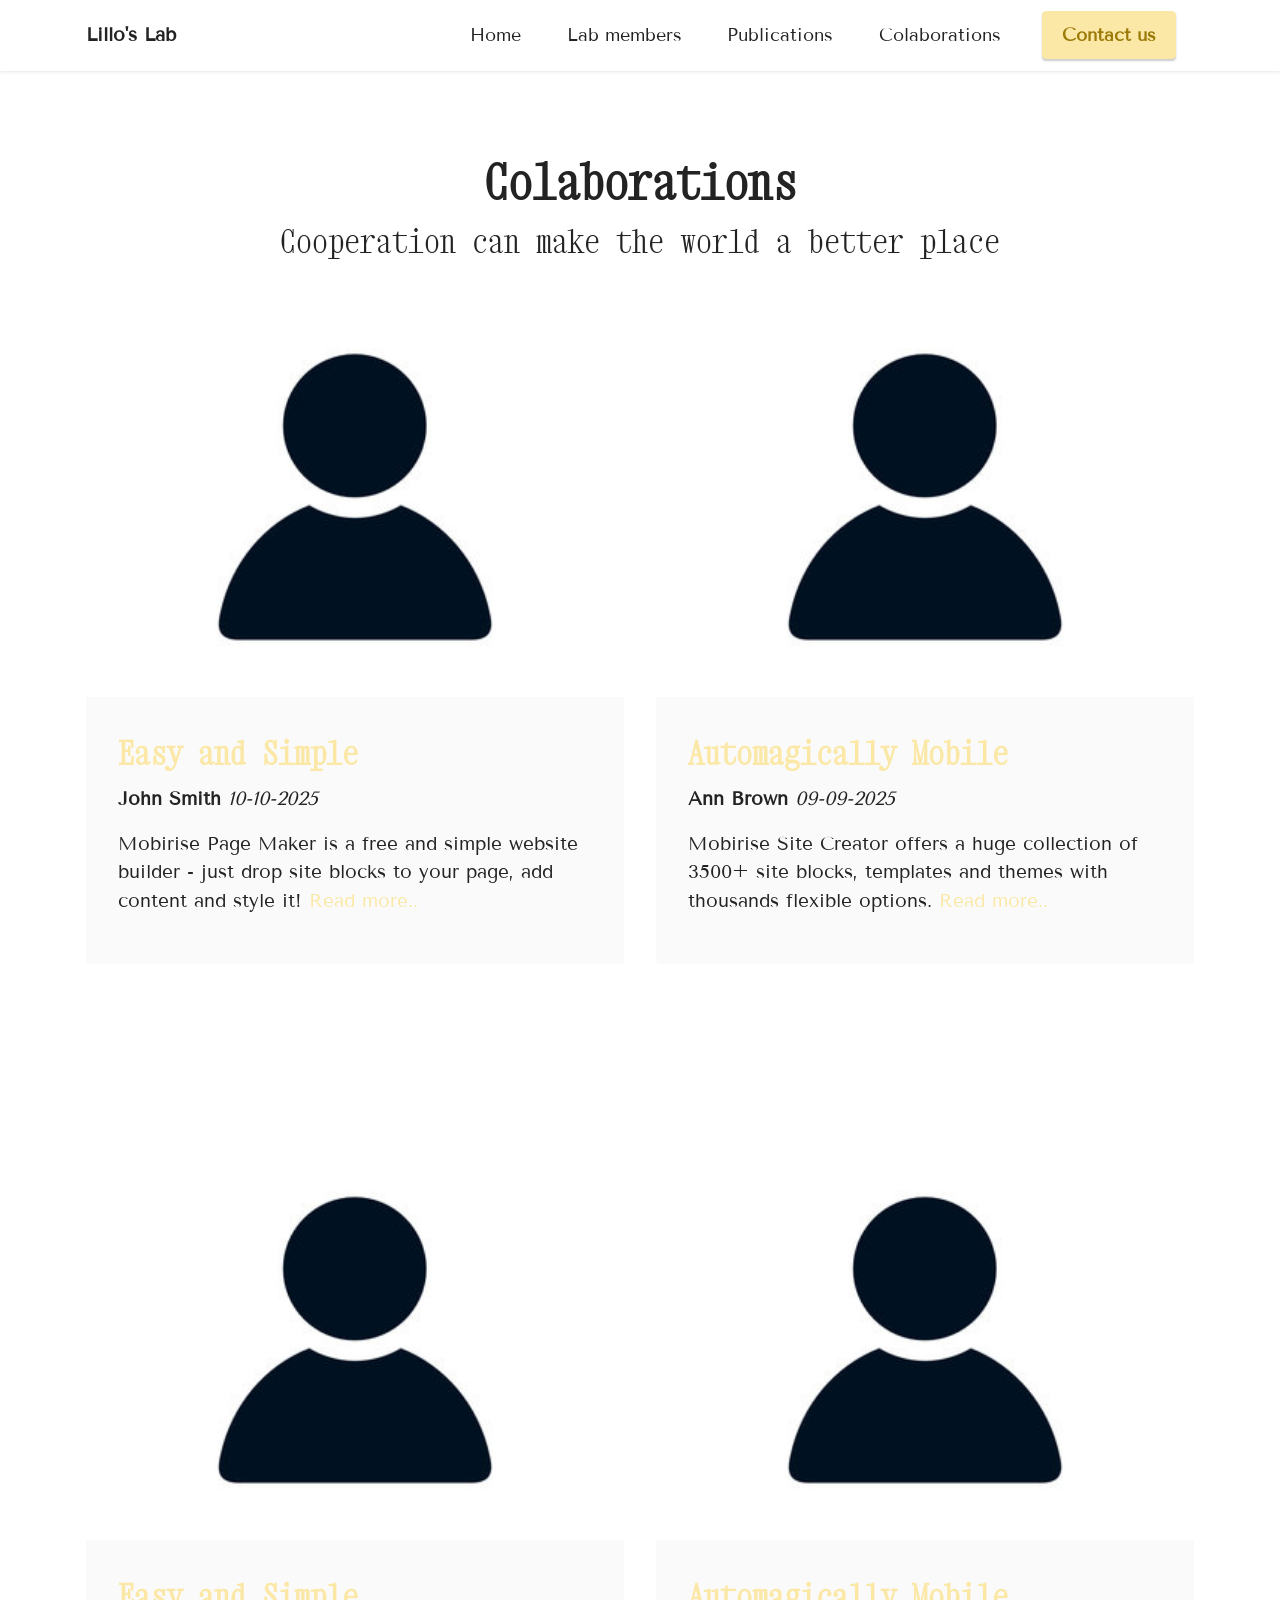
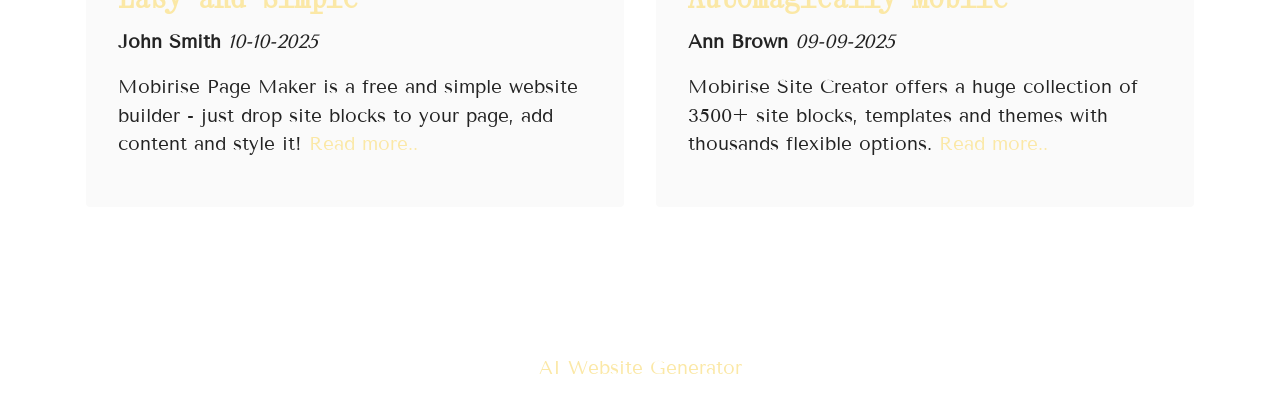
==== commit 6108c96b: "create github pages" ====
--- a/Colaborations.html
+++ b/Colaborations.html
@@ -19,7 +19,7 @@
   <noscript><link rel="stylesheet" href="https://fonts.googleapis.com/css?family=Xanh+Mono:400,400i&display=swap"></noscript>
   <link rel="preload" href="https://fonts.googleapis.com/css?family=Tenor+Sans:400&display=swap" as="style" onload="this.onload=null;this.rel='stylesheet'">
   <noscript><link rel="stylesheet" href="https://fonts.googleapis.com/css?family=Tenor+Sans:400&display=swap"></noscript>
-  <link rel="preload" as="style" href="assets/mobirise/css/mbr-additional.css?v=DYQxOt"><link rel="stylesheet" href="assets/mobirise/css/mbr-additional.css?v=DYQxOt" type="text/css">
+  <link rel="preload" as="style" href="assets/mobirise/css/mbr-additional.css?v=Krn7yl"><link rel="stylesheet" href="assets/mobirise/css/mbr-additional.css?v=Krn7yl" type="text/css">
 
   
   
@@ -140,7 +140,7 @@
 
         </div>
     </div>
-</section><section class="display-7" style="padding: 0;align-items: center;justify-content: center;flex-wrap: wrap;    align-content: center;display: flex;position: relative;height: 4rem;"><a href="https://mobiri.se/4995027" style="flex: 1 1;height: 4rem;position: absolute;width: 100%;z-index: 1;"><img alt="" style="height: 4rem;" src="[data-uri]"></a><p style="margin: 0;text-align: center;" class="display-7">&#8204;</p><a style="z-index:1" href="https://mobirise.com/builder/no-code-website-builder.html">No Code Website Builder</a></section><script src="assets/bootstrap/js/bootstrap.bundle.min.js"></script>  <script src="assets/smoothscroll/smooth-scroll.js"></script>  <script src="assets/ytplayer/index.js"></script>  <script src="assets/dropdown/js/navbar-dropdown.js"></script>  <script src="assets/theme/js/script.js"></script>  
+</section><section class="display-7" style="padding: 0;align-items: center;justify-content: center;flex-wrap: wrap;    align-content: center;display: flex;position: relative;height: 4rem;"><a href="https://mobiri.se/4995027" style="flex: 1 1;height: 4rem;position: absolute;width: 100%;z-index: 1;"><img alt="" style="height: 4rem;" src="[data-uri]"></a><p style="margin: 0;text-align: center;" class="display-7">&#8204;</p><a style="z-index:1" href="https://mobirise.com/builder/ai-website-generator.html">AI Website Generator</a></section><script src="assets/bootstrap/js/bootstrap.bundle.min.js"></script>  <script src="assets/smoothscroll/smooth-scroll.js"></script>  <script src="assets/ytplayer/index.js"></script>  <script src="assets/dropdown/js/navbar-dropdown.js"></script>  <script src="assets/theme/js/script.js"></script>  
   
   
 </body>
--- a/assets/mobirise/css/mbr-additional.css
+++ b/assets/mobirise/css/mbr-additional.css
@@ -1036,7 +1036,7 @@
 }
 .cid-sFHoAfPmXB {
   padding-top: 5rem;
-  padding-bottom: 0rem;
+  padding-bottom: 2rem;
   background-image: url("../../../assets/images/lab.jpeg");
 }
 .cid-sFHoAfPmXB .image-wrap img {
--- a/assets/mobirise/css/mbr-additional.css
+++ b/assets/mobirise/css/mbr-additional.css
@@ -1036,7 +1036,7 @@
 }
 .cid-sFHoAfPmXB {
   padding-top: 5rem;
-  padding-bottom: 0rem;
+  padding-bottom: 2rem;
   background-image: url("../../../assets/images/lab.jpeg");
 }
 .cid-sFHoAfPmXB .image-wrap img {
